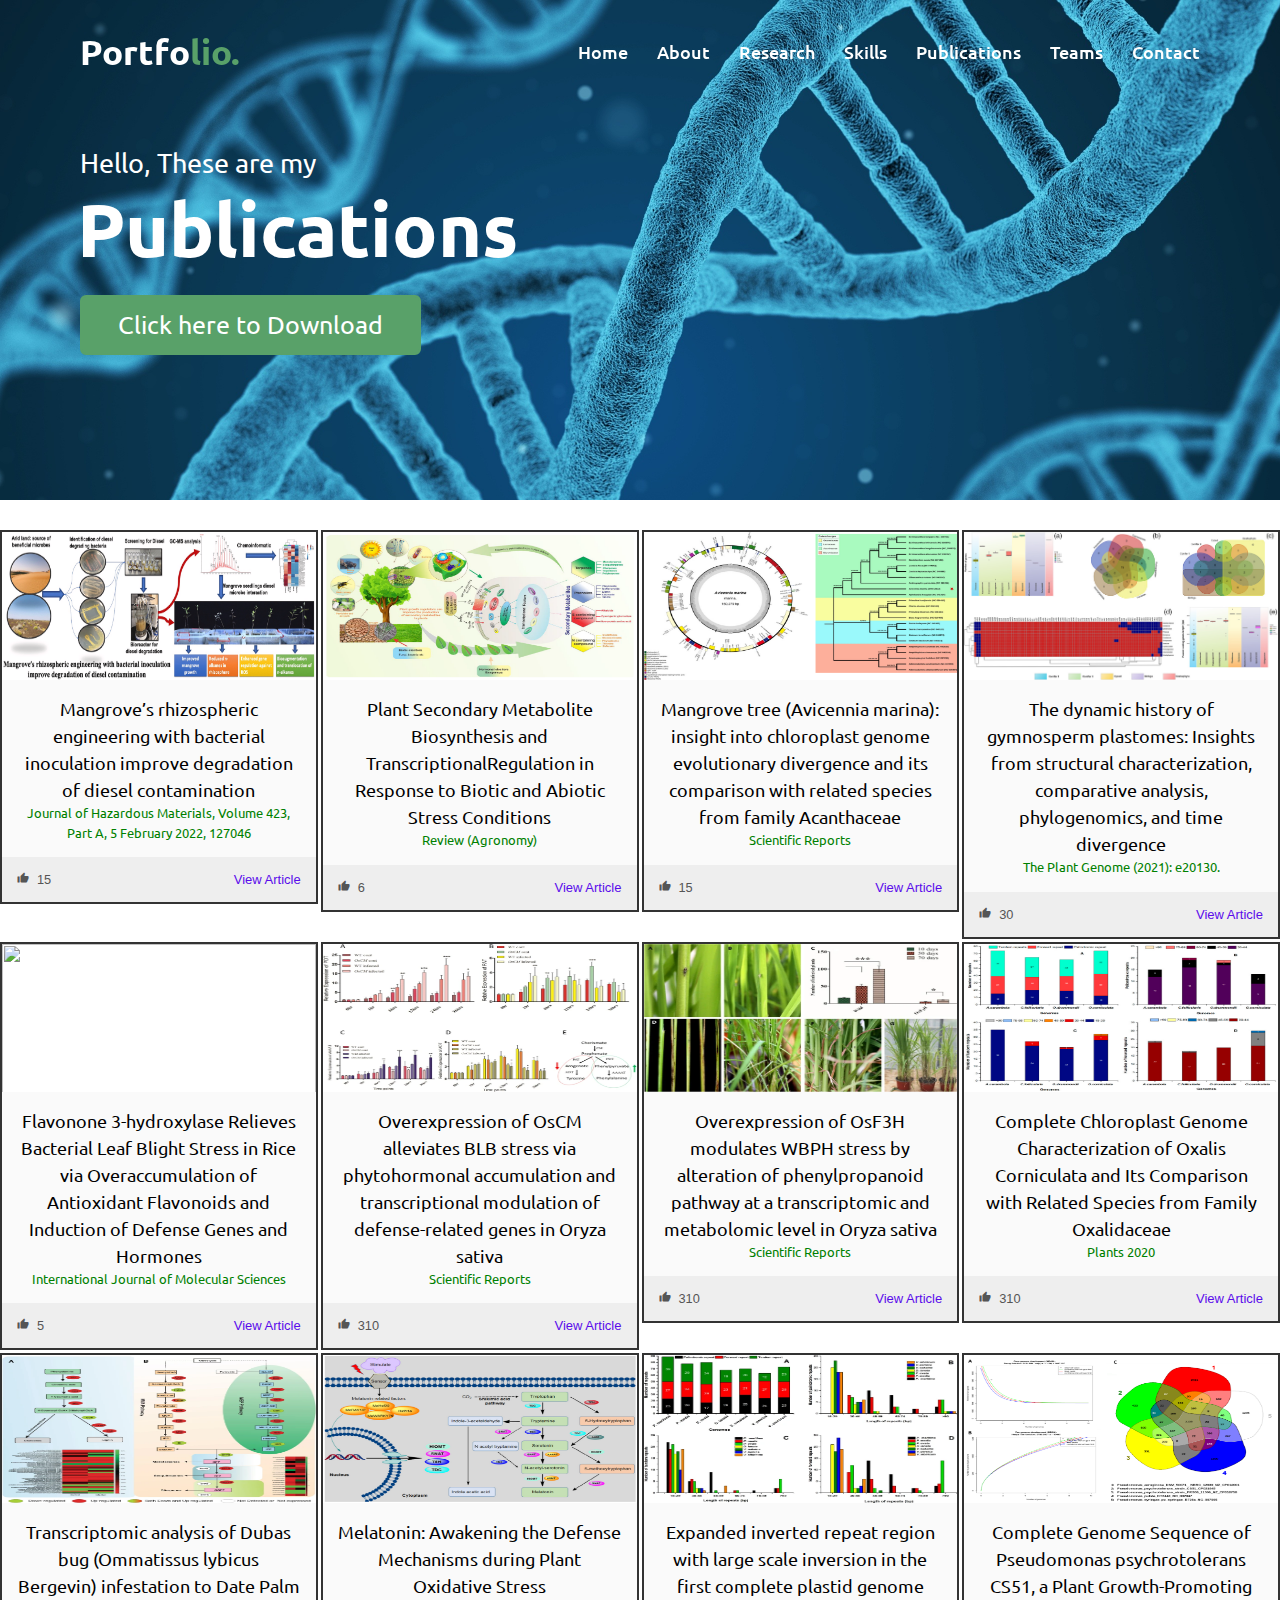
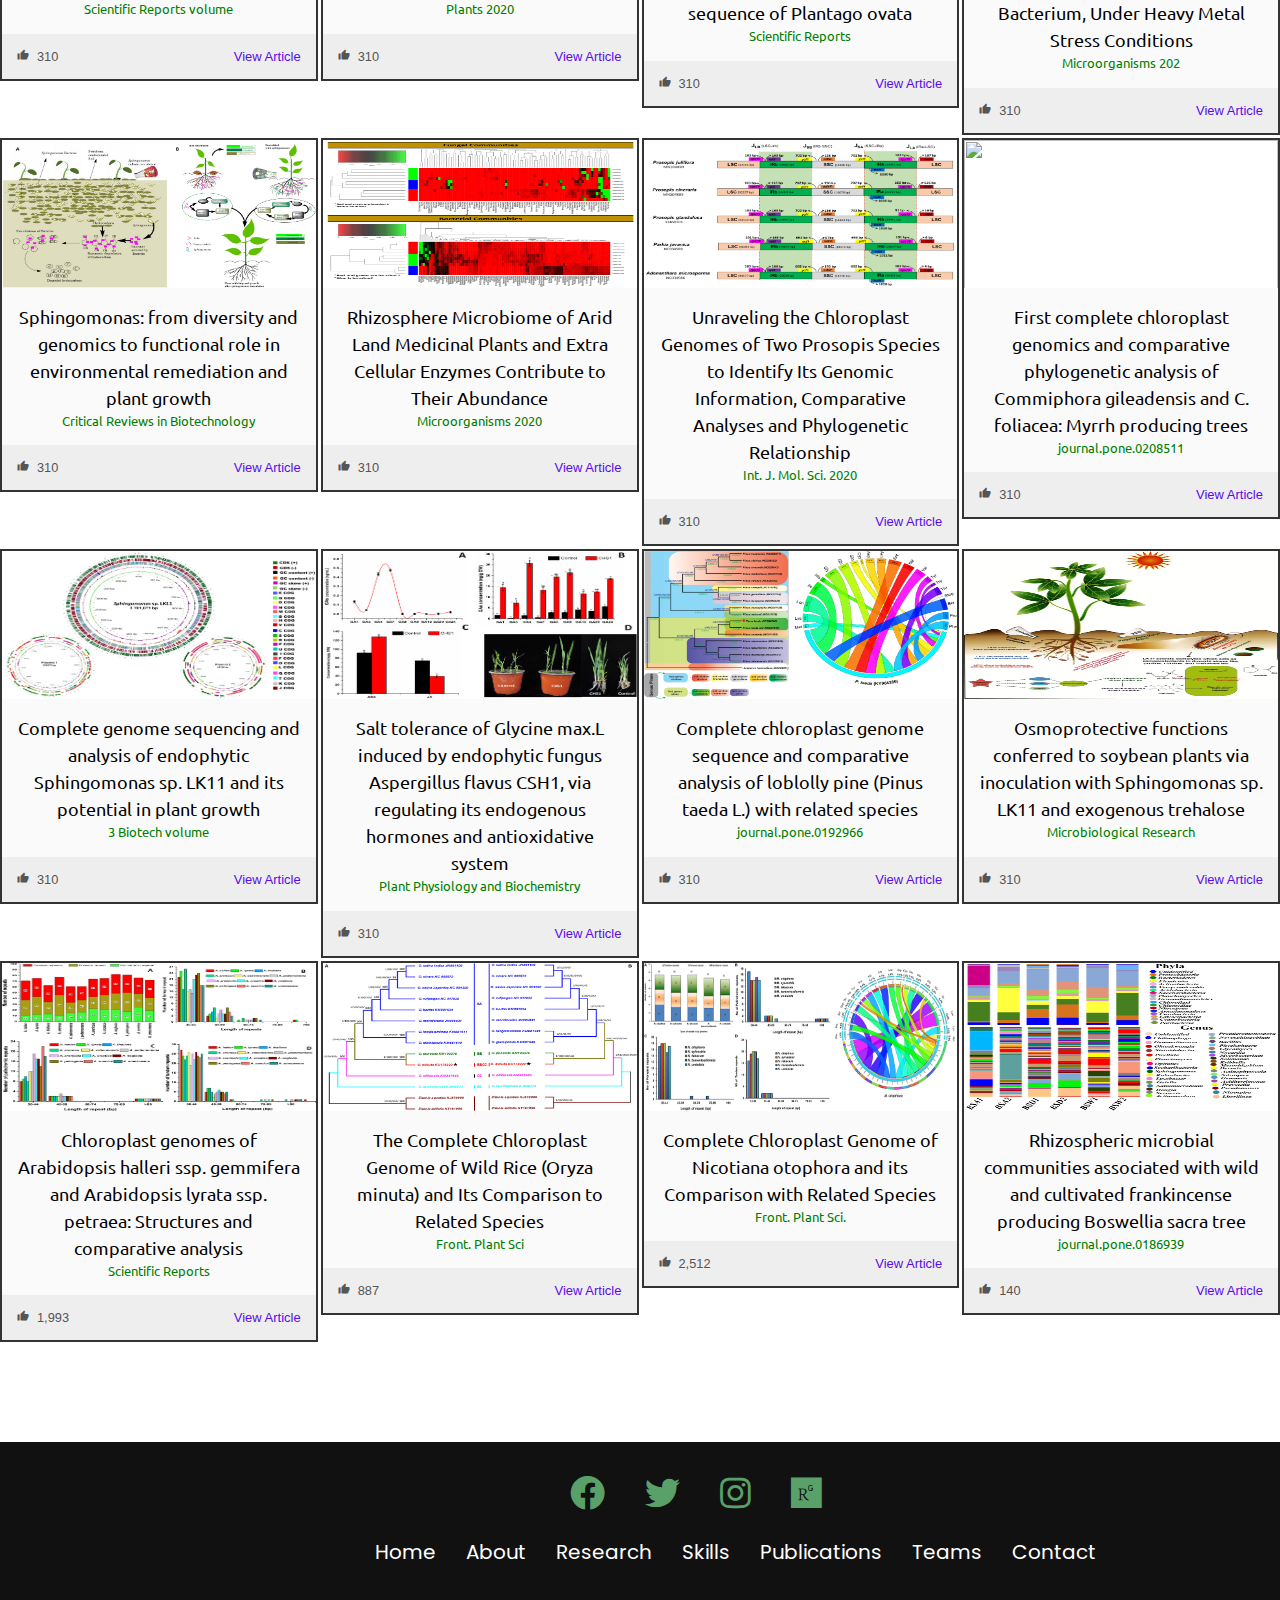
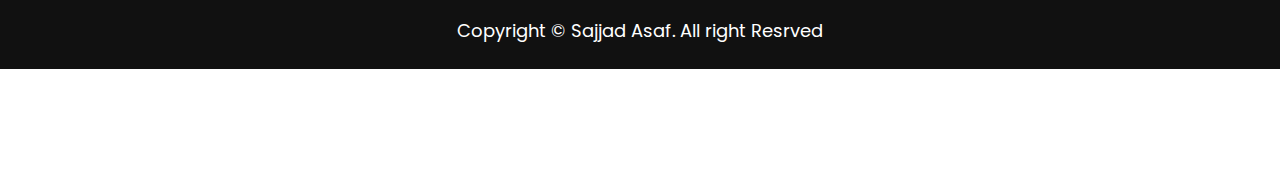
==== articles.html @ 8aa9e47f "Add files via upload" ====
<!DOCTYPE html>
<html lang="en">
<head>
    <meta charset="UTF-8">
    <meta name="viewport" content="width=device-width, initial-scale=1.0">
    <title>Personal Publications</title>
    <link rel="stylesheet" href="style.css">
    <link rel="stylesheet" href="https://cdnjs.cloudflare.com/ajax/libs/font-awesome/5.15.2/css/all.min.css"/>
    <script src="https://code.jquery.com/jquery-3.5.1.min.js"></script>
    <script src="https://cdnjs.cloudflare.com/ajax/libs/typed.js/2.0.11/typed.min.js"></script>
    <script src="https://cdnjs.cloudflare.com/ajax/libs/waypoints/4.0.1/jquery.waypoints.min.js"></script>
    <script src="https://cdnjs.cloudflare.com/ajax/libs/OwlCarousel2/2.3.4/owl.carousel.min.js"></script>
    <link rel="stylesheet" href="https://cdnjs.cloudflare.com/ajax/libs/OwlCarousel2/2.3.4/assets/owl.carousel.min.css"/>

</head>
<body>
    <div class="scroll-up-btn">
        <i class="fas fa-angle-up"></i>
    </div>
    <nav class="navbar">
        <div class="max-width">
            <div class="logo"><a href="#">Portfo<span>lio.</span></a></div>
            <ul class="menu">
                <li><a href="index.html" class="menu-btn">Home</a></li>
                <li><a href="index.html" class="menu-btn">About</a></li>
                <li><a href="index.html" class="menu-btn">Research</a></li>
                <li><a href="index.html" class="menu-btn">Skills</a></li>
                <li><a href="articles.html" class="menu-btn">Publications</a></li>
                <li><a href="index.htm" class="menu-btn">Teams</a></li>
                <li><a href="index.htm" class="menu-btn">Contact</a></li>
            </ul>
            <div class="menu-btn">
                <i class="fas fa-bars"></i>
            </div>
        </div>
    </nav>
<style>
    .home{
    display: flex;
    background: url("images/dna.jpg") no-repeat center;
    height: 30vh;
    color: #fff;
    min-height: 500px;
    background-size: cover;
    background-attachment: fixed;
    font-family:'Ubuntu', sans-serif;
}
</style>
    <!-- home section start -->
    <section class="home" id="home">
      <div class="max-width">
          <div class="row">
            <div class="home-content">
                <div class="text-1">Hello, These are my</div>
                <div class="text-2">Publications</div>
                <a href="#">Click here to Download</a>
            </div>
          </div>
      </div>
    </section>
    <link href="https://fonts.googleapis.com/icon?family=Material+Icons" rel="stylesheet">

    <!-- Publication section start -->
    <div class="cardss">
    <div class="card">
    <img class="card__image" src="imagesp/mangrove.jpg" alt="">
    <div class="card__content">
      <p>
        Mangrove’s rhizospheric engineering with bacterial inoculation improve degradation of diesel contamination
      </p>
      <p>
        Journal of Hazardous Materials, Volume 423, Part A, 5 February 2022, 127046

      </p>
    </div>
    <div class="card__info">
      <div>
        <i class="material-icons">thumb_up</i>15
      </div>
      <div>
        <a href="https://www.sciencedirect.com/science/article/abs/pii/S0304389421020148" class="card__link">View Article</a>
      </div>
    </div>
  </div>
  <div class="card">
    <img class="card__image" src="imagesp/agronomy.webp" alt="">
    <div class="card__content">
      <p>
        Plant Secondary Metabolite Biosynthesis and TranscriptionalRegulation in Response to Biotic and Abiotic Stress Conditions
      </p>
      <p>
       Review (Agronomy)
      </p>
    </div>
    <div class="card__info">
      <div>
        <i class="material-icons">thumb_up</i>6
      </div>
      <div>
        <a href="https://www.mdpi.com/2073-4395/11/5/968/htm#" class="card__link">View Article</a>
      </div>
    </div>
  </div>
  <div class="card">
    <img class="card__image" src="imagesp/marin3.png" alt="">
    <div class="card__content">
      <p>
        Mangrove tree (Avicennia marina): insight into chloroplast genome evolutionary divergence and its comparison with related species from family Acanthaceae


      </p>
      <p>
        Scientific Reports
      </p>
    </div>
    <div class="card__info">
      <div>
        <i class="material-icons">thumb_up</i>15
      </div>
      <div>
        <a href="https://www.nature.com/articles/s41598-021-83060-z" class="card__link">View Article</a>
      </div>
    </div>
  </div>
  <div class="card">
    <img class="card__image" src="imagesp/gymnosperm1.jpg" alt="">
    <div class="card__content">
      <p>
        The dynamic history of gymnosperm plastomes: Insights from structural characterization, comparative analysis, phylogenomics, and time divergence
      </p>
      <p>
        The Plant Genome (2021): e20130.
      </p>
    </div>
    <div class="card__info">
      <div>
        <i class="material-icons">thumb_up</i>30
      </div>
      <div>
        <a href="https://acsess.onlinelibrary.wiley.com/doi/full/10.1002/tpg2.20130" class="card__link">View Article</a>
      </div>
    </div>
  </div>
  <div class="card">
    <img class="card__image" src="imagesp/ric.png" alt="">
    <div class="card__content">
      <p>
        Flavonone 3-hydroxylase Relieves Bacterial Leaf Blight Stress in Rice via Overaccumulation of Antioxidant Flavonoids and Induction of Defense Genes and Hormones
      </p>
      <p>
        International Journal of Molecular Sciences
      </p>
    </div>
    <div class="card__info">
      <div>
        <i class="material-icons">thumb_up</i>5
      </div>
      <div>
        <a href="https://www.mdpi.com/1422-0067/22/11/6152" class="card__link">View Article</a>
      </div>
    </div>
  </div>
  <div class="card">
    <img class="card__image" src="imagesp/BLB.webp" alt="">
    <div class="card__content">
      <p>
        Overexpression of OsCM alleviates BLB stress via phytohormonal accumulation and transcriptional modulation of defense-related genes in Oryza sativa
      </p>
      <p>
        Scientific Reports
      </p>
    </div>
    <div class="card__info">
      <div>
        <i class="material-icons">thumb_up</i>310
      </div>
      <div>
        <a href="https://www.nature.com/articles/s41598-020-76675-1" class="card__link">View Article</a>
      </div>
    </div>
  </div>
  <div class="card">
    <img class="card__image" src="imagesp/wbph.webp" alt="">
    <div class="card__content">
      <p>
        Overexpression of OsF3H modulates WBPH stress by alteration of phenylpropanoid pathway at a transcriptomic and metabolomic level in Oryza sativa
      </p>
      <p>
        Scientific Reports
      </p>
    </div>
    <div class="card__info">
      <div>
        <i class="material-icons">thumb_up</i>310
      </div>
      <div>
        <a href="https://www.nature.com/articles/s41598-020-71661-z" class="card__link">View Article</a>
      </div>
    </div>
  </div>
  <div class="card">
    <img class="card__image" src="imagesp/oxalis.png" alt="">
    <div class="card__content">
      <p>
        Complete Chloroplast Genome Characterization of Oxalis Corniculata and Its Comparison with Related Species from Family Oxalidaceae 
      </p>
      <p>
        Plants 2020
      </p>
    </div>
    <div class="card__info">
      <div>
        <i class="material-icons">thumb_up</i>310
      </div>
      <div>
        <a href="https://www.mdpi.com/2223-7747/9/8/928" class="card__link">View Article</a>
      </div>
    </div>
  </div>
  <div class="card">
    <img class="card__image" src="imagesp/dubas.webp" alt="">
    <div class="card__content">
      <p>
        Transcriptomic analysis of Dubas bug (Ommatissus lybicus Bergevin) infestation to Date Palm
      </p>
      <p>
        Scientific Reports volume 
      </p>
    </div>
    <div class="card__info">
      <div>
        <i class="material-icons">thumb_up</i>310
      </div>
      <div>
        <a href="https://www.nature.com/articles/s41598-020-67438-z" class="card__link">View Article</a>
      </div>
    </div>
  </div>
  <div class="card">
    <img class="card__image" src="imagesp/melatonin.webp" alt="">
    <div class="card__content">
      <p>
        Melatonin: Awakening the Defense Mechanisms during Plant Oxidative Stress
      </p>
      <p>
        Plants 2020
      </p>
    </div>
    <div class="card__info">
      <div>
        <i class="material-icons">thumb_up</i>310
      </div>
      <div>
        <a href="https://www.mdpi.com/2223-7747/9/4/407#" class="card__link">View Article</a>
      </div>
    </div>
  </div>
  <div class="card">
    <img class="card__image" src="imagesp/plantago.webp" alt="">
    <div class="card__content">
      <p>
        Expanded inverted repeat region with large scale inversion in the first complete plastid genome sequence of Plantago ovata
      </p>
      <p>
        Scientific Reports
      </p>
    </div>
    <div class="card__info">
      <div>
        <i class="material-icons">thumb_up</i>310
      </div>
      <div>
        <a href="https://www.nature.com/articles/s41598-020-60803-y" class="card__link">View Article</a>
      </div>
    </div>
  </div>
  <div class="card">
    <img class="card__image" src="imagesp/csl51.webp" alt="">
    <div class="card__content">
      <p>
        Complete Genome Sequence of Pseudomonas psychrotolerans CS51, a Plant Growth-Promoting Bacterium, Under Heavy Metal Stress Conditions
      </p>
      <p>
        Microorganisms 202
      </p>
    </div>
    <div class="card__info">
      <div>
        <i class="material-icons">thumb_up</i>310
      </div>
      <div>
        <a href="https://www.mdpi.com/2076-2607/8/3/382#" class="card__link">View Article</a>
      </div>
    </div>
  </div>
  <div class="card">
    <img class="card__image" src="imagesp/lk11.jpg" alt="">
    <div class="card__content">
      <p>
        Sphingomonas: from diversity and genomics to functional role in environmental remediation and plant growth
      </p>
      <p>
        Critical Reviews in Biotechnology
      </p>
    </div>
    <div class="card__info">
      <div>
        <i class="material-icons">thumb_up</i>310
      </div>
      <div>
        <a href="https://www.tandfonline.com/doi/figure/10.1080/07388551.2019.1709793?scroll=top&needAccess=true" class="card__link">View Article</a>
      </div>
    </div>
  </div>
  <div class="card">
    <img class="card__image" src="imagesp/metagenome.png" alt="">
    <div class="card__content">
      <p>
        Rhizosphere Microbiome of Arid Land Medicinal Plants and Extra Cellular Enzymes Contribute to Their Abundance 
      </p>
      <p>
        Microorganisms 2020
      </p>
    </div>
    <div class="card__info">
      <div>
        <i class="material-icons">thumb_up</i>310
      </div>
      <div>
        <a href="https://www.mdpi.com/2076-2607/8/2/213" class="card__link">View Article</a>
      </div>
    </div>
  </div>
  <div class="card">
    <img class="card__image" src="imagesp/ijms.webp" alt="">
    <div class="card__content">
      <p>
        Unraveling the Chloroplast Genomes of Two Prosopis Species to Identify Its Genomic Information, Comparative Analyses and Phylogenetic Relationship
      </p>
      <p>
        Int. J. Mol. Sci. 2020
      </p>
    </div>
    <div class="card__info">
      <div>
        <i class="material-icons">thumb_up</i>310
      </div>
      <div>
        <a href="https://www.mdpi.com/1422-0067/21/9/3280" class="card__link">View Article</a>
      </div>
    </div>
  </div>
  <div class="card">
    <img class="card__image" src="imagesp/commiphora.png" alt="">
    <div class="card__content">
      <p>
        First complete chloroplast genomics and comparative phylogenetic analysis of Commiphora gileadensis and C. foliacea: Myrrh producing trees
      </p>
      <p>
        journal.pone.0208511
      </p>
    </div>
    <div class="card__info">
      <div>
        <i class="material-icons">thumb_up</i>310
      </div>
      <div>
        <a href="https://journals.plos.org/plosone/article?id=10.1371/journal.pone.0208511" class="card__link">View Article</a>
      </div>
    </div>
  </div>
  <div class="card">
    <img class="card__image" src="imagesp/lk11genome.webp" alt="">
    <div class="card__content">
      <p>
        Complete genome sequencing and analysis of endophytic Sphingomonas sp. LK11 and its potential in plant growth
      </p>
      <p>
        3 Biotech volume 
      </p>
    </div>
    <div class="card__info">
      <div>
        <i class="material-icons">thumb_up</i>310
      </div>
      <div>
        <a href="https://link.springer.com/article/10.1007/s13205-018-1403-z" class="card__link">View Article</a>
      </div>
    </div>
  </div>
  <div class="card">
    <img class="card__image" src="imagesp/CSH1.jpg" alt="">
    <div class="card__content">
      <p>
        Salt tolerance of Glycine max.L induced by endophytic fungus Aspergillus flavus CSH1, via regulating its endogenous hormones and antioxidative system
      </p>
      <p>
        Plant Physiology and Biochemistry
      </p>
    </div>
    <div class="card__info">
      <div>
        <i class="material-icons">thumb_up</i>310
      </div>
      <div>
        <a href="https://www.sciencedirect.com/science/article/abs/pii/S0981942818302079" class="card__link">View Article</a>
      </div>
    </div>
  </div>
  <div class="card">
    <img class="card__image" src="imagesp/pinus.png" alt="">
    <div class="card__content">
      <p>
        Complete chloroplast genome sequence and comparative analysis of loblolly pine (Pinus taeda L.) with related species
      </p>
      <p>
        journal.pone.0192966
      </p>
    </div>
    <div class="card__info">
      <div>
        <i class="material-icons">thumb_up</i>310
      </div>
      <div>
        <a href="https://journals.plos.org/plosone/article?id=10.1371/journal.pone.0192966" class="card__link">View Article</a>
      </div>
    </div>
  </div>
  <div class="card">
    <img class="card__image" src="imagesp/draught.jpg" alt="">
    <div class="card__content">
      <p>
        Osmoprotective functions conferred to soybean plants via inoculation with Sphingomonas sp. LK11 and exogenous trehalose
      </p>
      <p>
        Microbiological Research
      </p>
    </div>
    <div class="card__info">
      <div>
        <i class="material-icons">thumb_up</i>310
      </div>
      <div>
        <a href="https://www.sciencedirect.com/science/article/pii/S0944501317307279" class="card__link">View Article</a>
      </div>
    </div>
  </div>
  <div class="card">
    <img class="card__image" src="imagesp/arab.webp" alt="">
    <div class="card__content">
      <p>
        Chloroplast genomes of Arabidopsis halleri ssp. gemmifera and Arabidopsis lyrata ssp. petraea: Structures and comparative analysis
      </p>
      <p>
        Scientific Reports
      </p>
    </div>
    <div class="card__info">
      <div>
        <i class="material-icons">thumb_up</i>1,993
      </div>
      <div>
        <a href="https://www.nature.com/articles/s41598-017-07891-5" class="card__link">View Article</a>
      </div>
    </div>
  </div>
  <div class="card">
    <img class="card__image" src="imagesp/oryza.jpg" alt="">
    <div class="card__content">
      <p>
        The Complete Chloroplast Genome of Wild Rice (Oryza minuta) and Its Comparison to Related Species
      </p>
      <p>
        Front. Plant Sci
      </p>
    </div>
    <div class="card__info">
      <div>
        <i class="material-icons">thumb_up</i>887
      </div>
      <div>
        <a href="https://www.frontiersin.org/articles/10.3389/fpls.2017.00304/full" class="card__link">View Article</a>
      </div>
    </div>
  </div>
  <div class="card">
    <img class="card__image" src="imagesp/nico.png" alt="">
    <div class="card__content">
      <p>
        Complete Chloroplast Genome of Nicotiana otophora and its Comparison with Related Species
      </p>
      <p>
        Front. Plant Sci.
      </p>
    </div>
    <div class="card__info">
      <div>
        <i class="material-icons">thumb_up</i>2,512
      </div>
      <div>
        <a href="https://www.frontiersin.org/articles/10.3389/fpls.2016.00843/full" class="card__link">View Article</a>
      </div>
    </div>
  </div>
  <div class="card">
    <img class="card__image" src="imagesp/rizho.png" alt="">
    <div class="card__content">
      <p>
        Rhizospheric microbial communities associated with wild and cultivated frankincense producing Boswellia sacra tree
      </p>
      <p>
        journal.pone.0186939
      </p>
    </div>
    <div class="card__info">
      <div>
        <i class="material-icons">thumb_up</i>140
      </div>
      <div>
        <a href="https://journals.plos.org/plosone/article?id=10.1371/journal.pone.0186939" class="card__link">View Article</a>
      </div>
    </div>
  </div>
</div>
<section>

<!-- footer section start -->
        <footer class="footer">
          <div class="inner-footer">
              <div class="social-links">
                  <ul>
                      <li class="social-items"><a href="https://www.facebook.com/sajjad.asif.3"target="_blank"><i class="fab fa-facebook"></i></a></li>
                      <li class="social-items"><a href="https://twitter.com/SajjadAsaf" target="_blank"><i class="fab fa-twitter"></i></a></li>
                      <li class="social-items"><a href="https://www.instagram.com/sajjad9382" target="_blank"><i class="fab fa-instagram"></i></a></li>
                      <li class="social-items"><a href="https://www.researchgate.net/profile/Sajjad-Asaf" target="_blank"><i class="fab fa-researchgate"></i></a></li>
                  </ul>
              </div>
              <div class="quick-links">
                  <ul>
                      <li class="quick-items"><a href="#home">Home</a></li>
                      <li class="quick-items"><a href="#about">About</a></li>
                      <li class="quick-items"><a href="#services">Research</a></li>
                      <li class="quick-items"><a href="#skills">Skills</a></li>
                      <li class="quick-items"><a href="articles.html">Publications</a></li>
                      <li class="quick-items"><a href="#teams">Teams</a></li>
                      <li class="quick-items"><a href="#contact">Contact</a></li>
                  </ul>
              </div>
          </div>
  
          <div class="outer-footer">
              Copyright &copy; Sajjad Asaf. All right Resrved
          </div>
      </footer>
  
      <script src="script.js"></script>
  </body>
  </html>
---- style.css ----
/*  import google fonts */
@import url('https://fonts.googleapis.com/css2?family=Poppins:wght@400;500;600;700&family=Ubuntu:wght@400;500;700&display=swap');

*{
    margin: 0;
    padding: 0;
    box-sizing: border-box;
    text-decoration: none;
}
html{
    scroll-behavior: smooth;
}

/* custom scroll bar */
::-webkit-scrollbar {
    width: 10px;
}
::-webkit-scrollbar-track {
    background: #f1f1f1;
}
::-webkit-scrollbar-thumb {
    background: #888;
}

::-webkit-scrollbar-thumb:hover {
    background: #555;
}

/* all similar content styling codes */
section{
    padding: 100px 0;
}
.max-width{
    max-width: 1300px;
    padding: 0 80px;
    margin: auto;
}
.about, .services, .skills, .publications .teams, .contact, footer{
    font-family: 'Poppins', sans-serif;
}
.about .about-content,
.services .serv-content,
.skills .skills-content,
.publications .publications-content,
.contact .contact-content{
    display: flex;
    flex-wrap: wrap;
    align-items: center;
    justify-content: space-between;
}
section .title{
    position: relative;
    text-align: center;
    font-size: 40px;
    font-weight: 500;
    margin-bottom: 60px;
    padding-bottom: 20px;
    font-family: 'Ubuntu', sans-serif;
}
section .title::before{
    content: "";
    position: absolute;
    bottom: 0px;
    left: 50%;
    width: 180px;
    height: 3px;
    background: #111;
    transform: translateX(-50%);
}
section .title::after{
    position: absolute;
    bottom: -8px;
    left: 50%;
    font-size: 20px;
    color: rgb(89, 161, 105);
    padding: 0 5px;
    background: #fff;
    transform: translateX(-50%);
}

/* navbar styling */
.navbar{
    position: fixed;
    width: 100%;
    z-index: 999;
    padding: 30px 0;
    font-family: 'Ubuntu', sans-serif;
    transition: all 0.3s ease;
}
.navbar.sticky{
    padding: 15px 0;
    background:  rgb(89, 161, 105);
}
.navbar .max-width{
    display: flex;
    align-items: center;
    justify-content: space-between;
}
.navbar .logo a{
    color: #fff;
    font-size: 35px;
    font-weight: 600;
}
.navbar .logo a span{
    color:  rgb(89, 161, 105);
    transition: all 0.3s ease;
}
.navbar.sticky .logo a span{
    color: #fff;
}
.navbar .menu li{
    list-style: none;
    display: inline-block;
}
.navbar .menu li a{
    display: block;
    color: #fff;
    font-size: 18px;
    font-weight: 500;
    margin-left: 25px;
    transition: color 0.3s ease;
}
.navbar .menu li a:hover{
    color:  rgb(89, 161, 105);
}
.navbar.sticky .menu li a:hover{
    color: #fff;
}

/* menu btn styling */
.menu-btn{
    color: #fff;
    font-size: 23px;
    cursor: pointer;
    display: none;
}
.scroll-up-btn{
    position: fixed;
    height: 45px;
    width: 42px;
    background:  rgb(89, 161, 105);
    right: 30px;
    bottom: 10px;
    text-align: center;
    line-height: 45px;
    color: #fff;
    z-index: 9999;
    font-size: 30px;
    border-radius: 6px;
    border-bottom-width: 2px;
    cursor: pointer;
    opacity: 0;
    pointer-events: none;
    transition: all 0.3s ease;
}
.scroll-up-btn.show{
    bottom: 30px;
    opacity: 1;
    pointer-events: auto;
}
.scroll-up-btn:hover{
    filter: brightness(90%);
}


/* home section styling */
.home{
    display: flex;
    background: url("images/tulips.jpg") no-repeat center;
    height: 80vh;
    color: #fff;
    min-height: 500px;
    background-size: cover;
    background-attachment: fixed;
    font-family: 'Ubuntu', sans-serif;
}
.home .max-width{
margin: auto 0 auto 30px;
}
.home .max-width .row{
  margin-right: 0;
}
.home .home-content .text-1{
    font-size: 27px;
}
.home .home-content .text-2{
    font-size: 75px;
    font-weight: 600;
    margin-left: -3px;
}
.home .home-content .text-3{
    font-size: 40px;
    margin: 5px 0;
}
.home .home-content .text-3 span{
    color:  rgb(89, 161, 105);
    font-weight: 500;
}
.home .home-content a{
    display: inline-block;
    background:  rgb(89, 161, 105);
    color: #fff;
    font-size: 25px;
    padding: 12px 36px;
    margin-top: 20px;
    font-weight: 400;
    border-radius: 6px;
    border: 2px solid  rgb(89, 161, 105);
    transition: all 0.3s ease;
}
.home .home-content a:hover{
    color:  rgb(89, 161, 105);
    background: none;
}


/* about section styling */
.about .title::after{
    content: "who i am";
}
.about .about-content .left{
    width: 45%;
}
.about .about-content .left img{
    height: 400px;
    width: 400px;
    object-fit: cover;
    border-radius: 6px;
}
.about .about-content .right{
    width: 55%;
}
.about .about-content .right .text{
    font-size: 25px;
    font-weight: 600;
    margin-bottom: 10px;
}
.about .about-content .right .text span{
    color:  rgb(89, 161, 105);
}
.about .about-content .right p{
    text-align: justify;
}
.about .about-content .right a{
    display: inline-block;
    background:  rgb(89, 161, 105);
    color: #fff;
    font-size: 20px;
    font-weight: 500;
    padding: 10px 30px;
    margin-top: 20px;
    border-radius: 6px;
    border: 2px solid  rgb(89, 161, 105);
    transition: all 0.3s ease;
}
.about .about-content .right a:hover{
    color:  rgb(89, 161, 105);
    background: none;
}



/* services section styling */
.services, .teams{
    color:#fff;
    background: #111;
}
.services .title::before,
.teams .title::before{
    background: #fff;
}
.services .title::after,
.teams .title::after{
    background: #111;
    content: "Science we do";
}
.services .serv-content .card{
    width: calc(33% - 20px);
    background: #222;
    text-align: center;
    border-radius: 6px;
    padding: 35px 25px;
    cursor: pointer;
    transition: all 0.3s ease;
}
.services .serv-content .card:hover{
    background:  rgb(89, 161, 105);
}
.services .serv-content .card .box{
    transition: all 0.3s ease;
}
.services .serv-content .card:hover .box{
    transform: scale(1.05);
   
}
.services .serv-content .card i{
    font-size: 50px;
    color:  rgb(89, 161, 105);
    transition: color 0.3s ease;
    
}
.services .serv-content .card img{
    height: 200px;
    width: 200px;
    object-fit: cover;
    border-radius: 30%;
    border: 3px solid  rgb(89, 161, 105);
    transition: all 0.3s ease;
    
}
.services .serv-content .card:hover i{
    color: #fff;
    width: 150px;
    display: block;
    margin-left: 35px;
} 
.services .serv-content .card .text{
    font-size: 25px;
    font-weight: 500;
    margin: 10px 0 7px 0;
}

/* skills section styling */

.skills .title::after{
    content: "what i know";
}
.skills .skills-content .column{
    width: calc(50% - 30px);
}
.skills .skills-content .left .text{
    font-size: 20px;
    font-weight: 600;
    margin-bottom: 10px;
}
.skills .skills-content .left p{
    text-align: justify;
}
.skills .skills-content .left a{
    display: inline-block;
    background:  rgb(89, 161, 105);
    color: #fff;
    font-size: 18px;
    font-weight: 500;
    padding: 8px 16px;
    margin-top: 20px;
    border-radius: 6px;
    border: 2px solid  rgb(89, 161, 105);
    transition: all 0.3s ease;
}
.skills .skills-content .left a:hover{
    color:  rgb(89, 161, 105);
    background: none;
}
.skills .skills-content .right .bars{
    margin-bottom: 15px;
}
.skills .skills-content .right .info{
    display: flex;
    margin-bottom: 5px;
    align-items: center;
    justify-content: space-between;
}
.skills .skills-content .right span{
    font-weight: 500;
    font-size: 18px;
}
.skills .skills-content .right .line{
    height: 5px;
    width: 100%;
    background: lightgrey;
    position: relative;
}
.skills .skills-content .right .line::before{
    content: "";
    position: absolute;
    height: 100%;
    left: 0;
    top: 0;
    background:  rgb(89, 161, 105);
}
.skills-content .right .genome::before{
    width: 90%;
}
.skills-content .right .R::before{
    width: 80%;
}
.skills-content .right .Python::before{
    width: 40%;
}
.skills-content .right .metagenome::before{
    width: 60%;
}
.skills-content .right .phylogeny::before{
    width: 70%;
}

/* teams section styling */
.teams .title::after{
    content: "who with me";
}
.teams .carousel .card{
    background: #222;
    border-radius: 6px;
    padding: 25px 35px;
    text-align: center;
    overflow: hidden;
    transition: all 0.3s ease;
    font-family: 'Ubuntu', sans-serif;
}
.teams .carousel .card:hover{
    background:  rgb(89, 161, 105);
}
.teams .carousel .card .box{
    display: flex;
    flex-direction: column;
    align-items: center;
    justify-content: center;
    transition: all 0.3s ease;
}
.teams .carousel .card:hover .box{
    transform: scale(1.05);
}
.teams .carousel .card .text{
    font-size: 25px;
    font-weight: 500;
    margin: 10px 0 7px 0;
}
.teams .carousel .card img{
    height: 150px;
    width: 150px;
    object-fit: cover;
    border-radius: 50%;
    border: 5px solid  rgb(89, 161, 105);
    transition: all 0.3s ease;
}
.teams .carousel .card:hover img{
    border-color: #fff;
}
.owl-dots{
    text-align: center;
    margin-top: 20px;
}
.owl-dot{
    height: 13px;
    width: 13px;
    margin: 0 5px;
    outline: none!important;
    border-radius: 50%;
    border: 2px solid  rgb(89, 161, 105)!important;
    transition: all 0.3s ease;
}
.owl-dot.active{
    width: 35px;
    border-radius: 14px;
}
.owl-dot.active,
.owl-dot:hover{
    background:  rgb(89, 161, 105)!important;
}

/* contact section styling */
.contact .title::after{
    content: "get in touch";
}
.contact .contact-content .column{
    width: calc(50% - 30px);
}
.contact .contact-content .text{
    font-size: 20px;
    font-weight: 600;
    margin-bottom: 10px;
}
.contact .contact-content .left p{
    text-align: justify;
}
.contact .contact-content .left .icons{
    margin: 10px 0;
}
.contact .contact-content .row{
    display: flex;
    height: 65px;
    align-items: center;
}
.contact .contact-content .row .info{
    margin-left: 30px;
}
.contact .contact-content .row i{
    font-size: 25px;
    color:  rgb(89, 161, 105);
}
.contact .contact-content .info .head{
    font-weight: 500;
}
.contact .contact-content .info .sub-title{
    color: #333;
}
.contact .right form .fields{
    display: flex;
}
.contact .right form .field,
.contact .right form .fields .field{
    height: 45px;
    width: 100%;
    margin-bottom: 15px;
}
.contact .right form .textarea{
    height: 80px;
    width: 100%;
}
.contact .right form .name{
    margin-right: 10px;
}
.contact .right form .field input,
.contact .right form .textarea textarea{
    height: 100%;
    width: 100%;
    border: 1px solid lightgrey;
    border-radius: 6px;
    outline: none;
    padding: 0 15px;
    font-size: 17px;
    font-family: 'Poppins', sans-serif;
    transition: all 0.3s ease;
}
.contact .right form .field input:focus,
.contact .right form .textarea textarea:focus{
    border-color: #b3b3b3;
}
.contact .right form .textarea textarea{
  padding-top: 10px;
  resize: none;
}
.contact .right form .button-area{
  display: flex;
  align-items: center;
}
.right form .button-area button{
  color: #fff;
  display: block;
  width: 160px!important;
  height: 45px;
  outline: none;
  font-size: 18px;
  font-weight: 500;
  border-radius: 6px;
  cursor: pointer;
  flex-wrap: nowrap;
  background:  rgb(89, 161, 105);
  border: 2px solid  rgb(89, 161, 105);
  transition: all 0.3s ease;
}
.right form .button-area button:hover{
  color:  rgb(89, 161, 105);
  background: none;
}
/* footer section styling */
footer{
    background: #111;
    padding: 15px 23px;
    color: #fff;
    text-align: center;
}
footer span a{
    color:  rgb(89, 161, 105);
    text-decoration: none;
}
footer span a:hover{
    text-decoration: underline;
}


.inner-footer{
    margin: 0;
    padding: 0px;
    background-color: #111;
}
.social-links{
    display: flex;
}
.social-links ul{
    padding: 10px;
    display: flex;
    width: 200px;
    height:80px ;
    margin: auto;
    size: 100px;
}
.social-items{
    list-style: none;
}

.social-items a{
    padding: 10px 20px;
    font-size: 35px;
    color:  rgb(89, 161, 105);
    transition: all .25s;
}

.social-items a:hover{
    color: rgb(89, 161, 105);
}
.quick-links{
    display: flex;
    width: 560px;
    height: 70px;
    margin: auto;
}
.quick-links ul{
    display: flex;

}
.quick-items{
    list-style: none;
}
.quick-items a{
    text-decoration: none;
    padding: 0px 15px;
    font-size: 20px;
    color: white;
    transition: all .25s;
}

.quick-items a:hover{
    color:  rgb(89, 161, 105);


}
.outer-footer{
    padding: 10px;
    text-align: center;
    color: white;
    font-size: 18px;
    background-color: #111;
}




/* Cards section styling */

.cardss {
    margin: 0 auto;
    max-width: 1980px;
    display: grid;
    grid-template-columns: repeat(auto-fill, minmax(286px, 1fr));
    grid-auto-rows: auto;
    gap: 3px;
    font-family: sans-serif;
    padding-top: 30px;
}

.cardss * {
    box-sizing: border-box;
}

.card__image {
    width: 100%;
    height: 150px;
    object-fit: revert;
    display: block;
    border-top: 2px solid #333333;
    border-right: 2px solid #333333;
    border-left: 2px solid #333333;
}

.card__content {
    line-height: 1.5;
    font-size: 0.9em;
    padding: 15px;
    background: #fafafa;
    border-right: 2px solid #333333;
    border-left: 2px solid #333333;
}

.card__content > p:first-of-type {
    margin-top: 0;
    font-size: large;
    text-align: center;
    font-family: 'Ubuntu', sans-serif;
    text-align: center;
   
}


.card__content > p:last-of-type {
    margin-bottom: 0;
    font-family: 'Ubuntu', sans-serif;
    font-size: small;
    color: green;
    text-align: center;
}

.card__info {
    padding: 15px;
    display: flex;
    justify-content: space-between;
    align-items: center;
    color: #555555;
    background: #eeeeee;
    font-size: 0.8em;
    border-bottom: 2px solid #333333;
    border-right: 2px solid #333333;
    border-left: 2px solid #333333;
}

.card__info i {
    font-size: 0.9em;
    margin-right: 8px;
}

.card__link {
    color: #5a0ceb;
    text-decoration: none;
    font-size: small;
}

.card__link:hover {
    text-decoration: underline;
}


/* responsive media query start */
@media (max-width: 1300px) {
    .home .max-width{
        margin-left: 0px;
    }
}


@media (max-width: 1104px) {
    .about .about-content .left img{
        height: 350px;
        width: 350px;
    }
}

@media (max-width: 991px) {
    .max-width{
        padding: 0 50px;
    }
}
@media (max-width: 947px){
    .menu-btn{
        display: block;
        z-index: 999;
    }
    .menu-btn i.active:before{
        content: "\f00d";
    }
    .navbar .menu{
        position: fixed;
        height: 100vh;
        width: 100%;
        left: -100%;
        top: 0;
        background: #111;
        text-align: center;
        padding-top: 80px;
        transition: all 0.3s ease;
    }
    .navbar .menu.active{
        left: 0;
    }
    .navbar .menu li{
        display: block;
    }
    .navbar .menu li a{
        display: inline-block;
        margin: 20px 0;
        font-size: 25px;
    }
    .home .home-content .text-2{
        font-size: 70px;
    }
    .home .home-content .text-3{
        font-size: 35px;
    }
    .home .home-content a{
        font-size: 23px;
        padding: 10px 30px;
    }
    .max-width{
        max-width: 930px;
    }
    .about .about-content .column{
        width: 100%;
    }
    .about .about-content .left{
        display: flex;
        justify-content: center;
        margin: 0 auto 60px;
    }
    .about .about-content .right{
        flex: 100%;
    }
    .services .serv-content .card{
        width: calc(50% - 10px);
        margin-bottom: 20px;
    }
    .skills .skills-content .column,
    .contact .contact-content .column{
        width: 100%;
        margin-bottom: 35px;
    }
}

@media (max-width: 690px) {
    .max-width{
        padding: 0 23px;
    }
    .home .home-content .text-2{
        font-size: 60px;
    }
    .home .home-content .text-3{
        font-size: 32px;
    }
    .home .home-content a{
        font-size: 20px;
    }
    .services .serv-content .card{
        width: 100%;
    }
}

@media (max-width: 500px) {
    .home .home-content .text-2{
        font-size: 50px;
    }
    .home .home-content .text-3{
        font-size: 27px;
    }
    .about .about-content .right .text,
    .skills .skills-content .left .text{
        font-size: 19px;
    }
    .contact .right form .fields{
        flex-direction: column;
    }
    .contact .right form .name,
    .contact .right form .email{
        margin: 0;
    }
    .scroll-up-btn{
        right: 15px;
        bottom: 15px;
        height: 38px;
        width: 35px;
        font-size: 23px;
        line-height: 38px;
    }
}
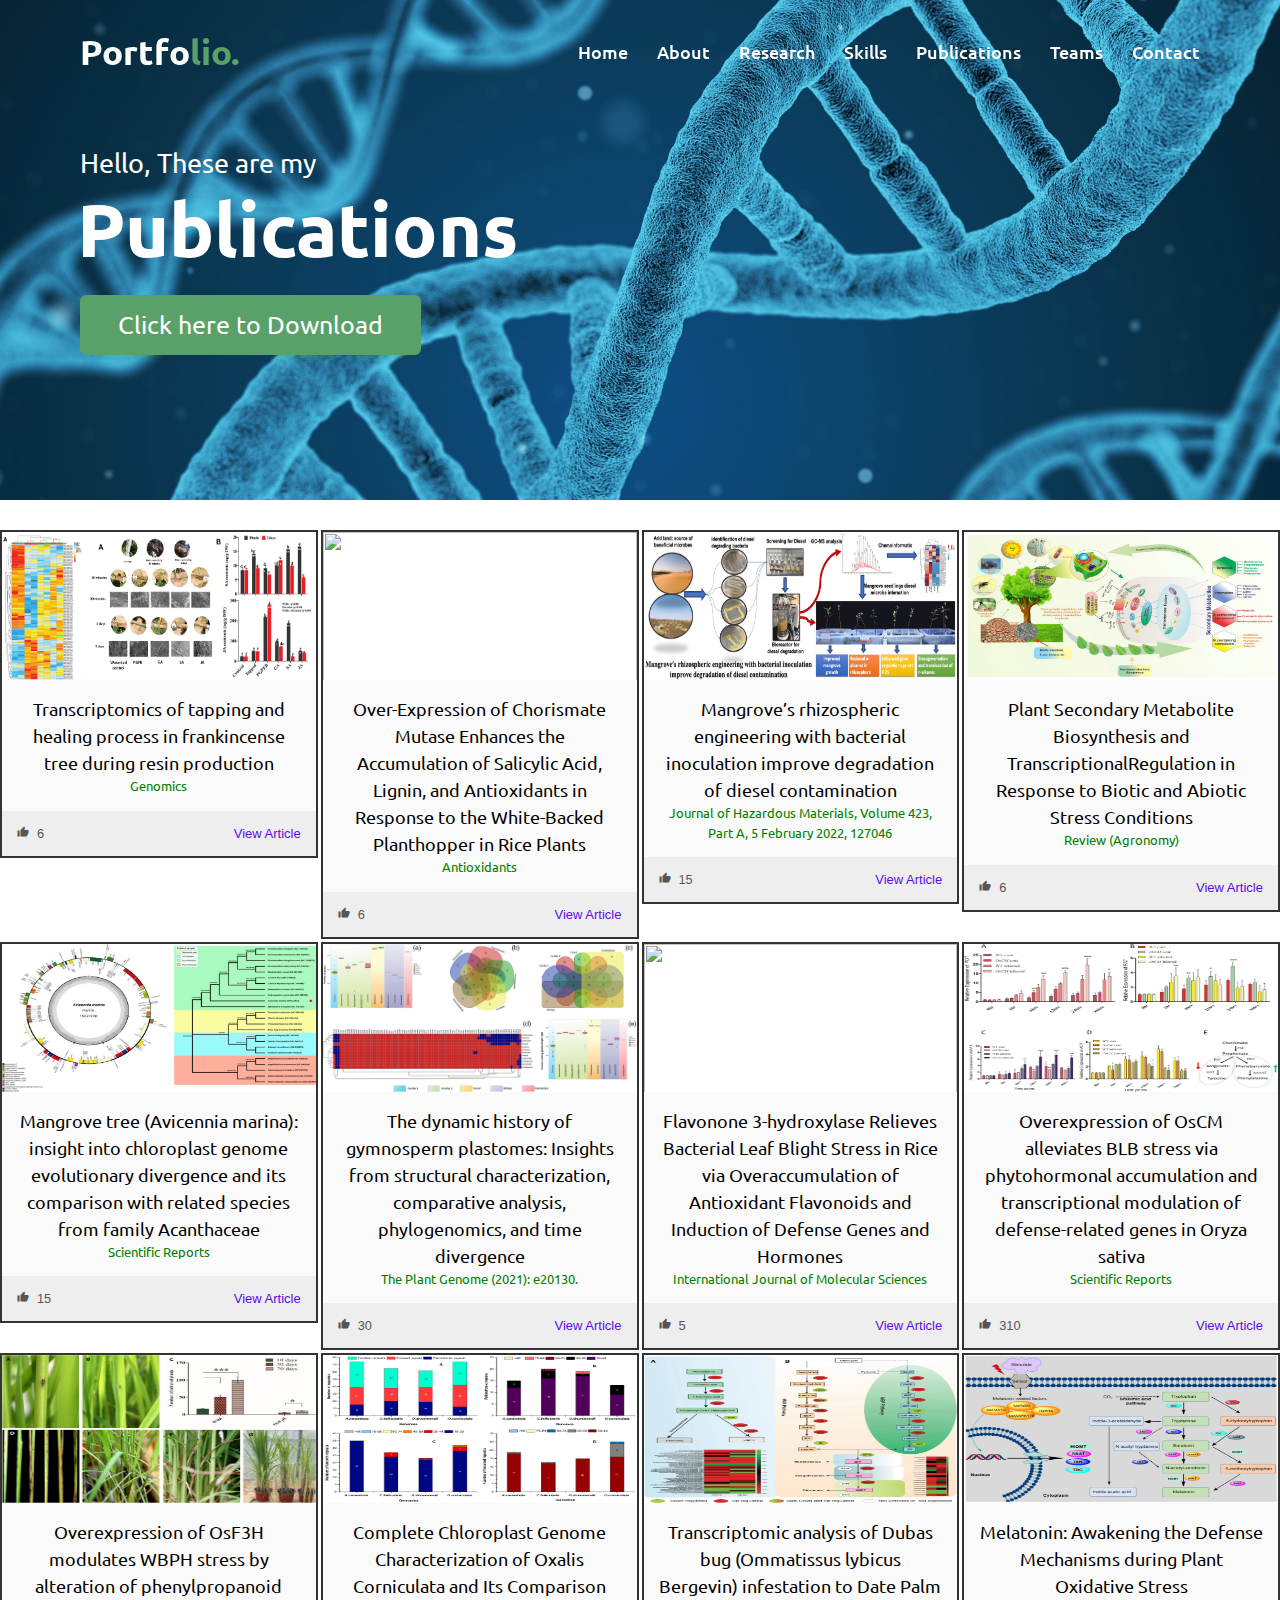
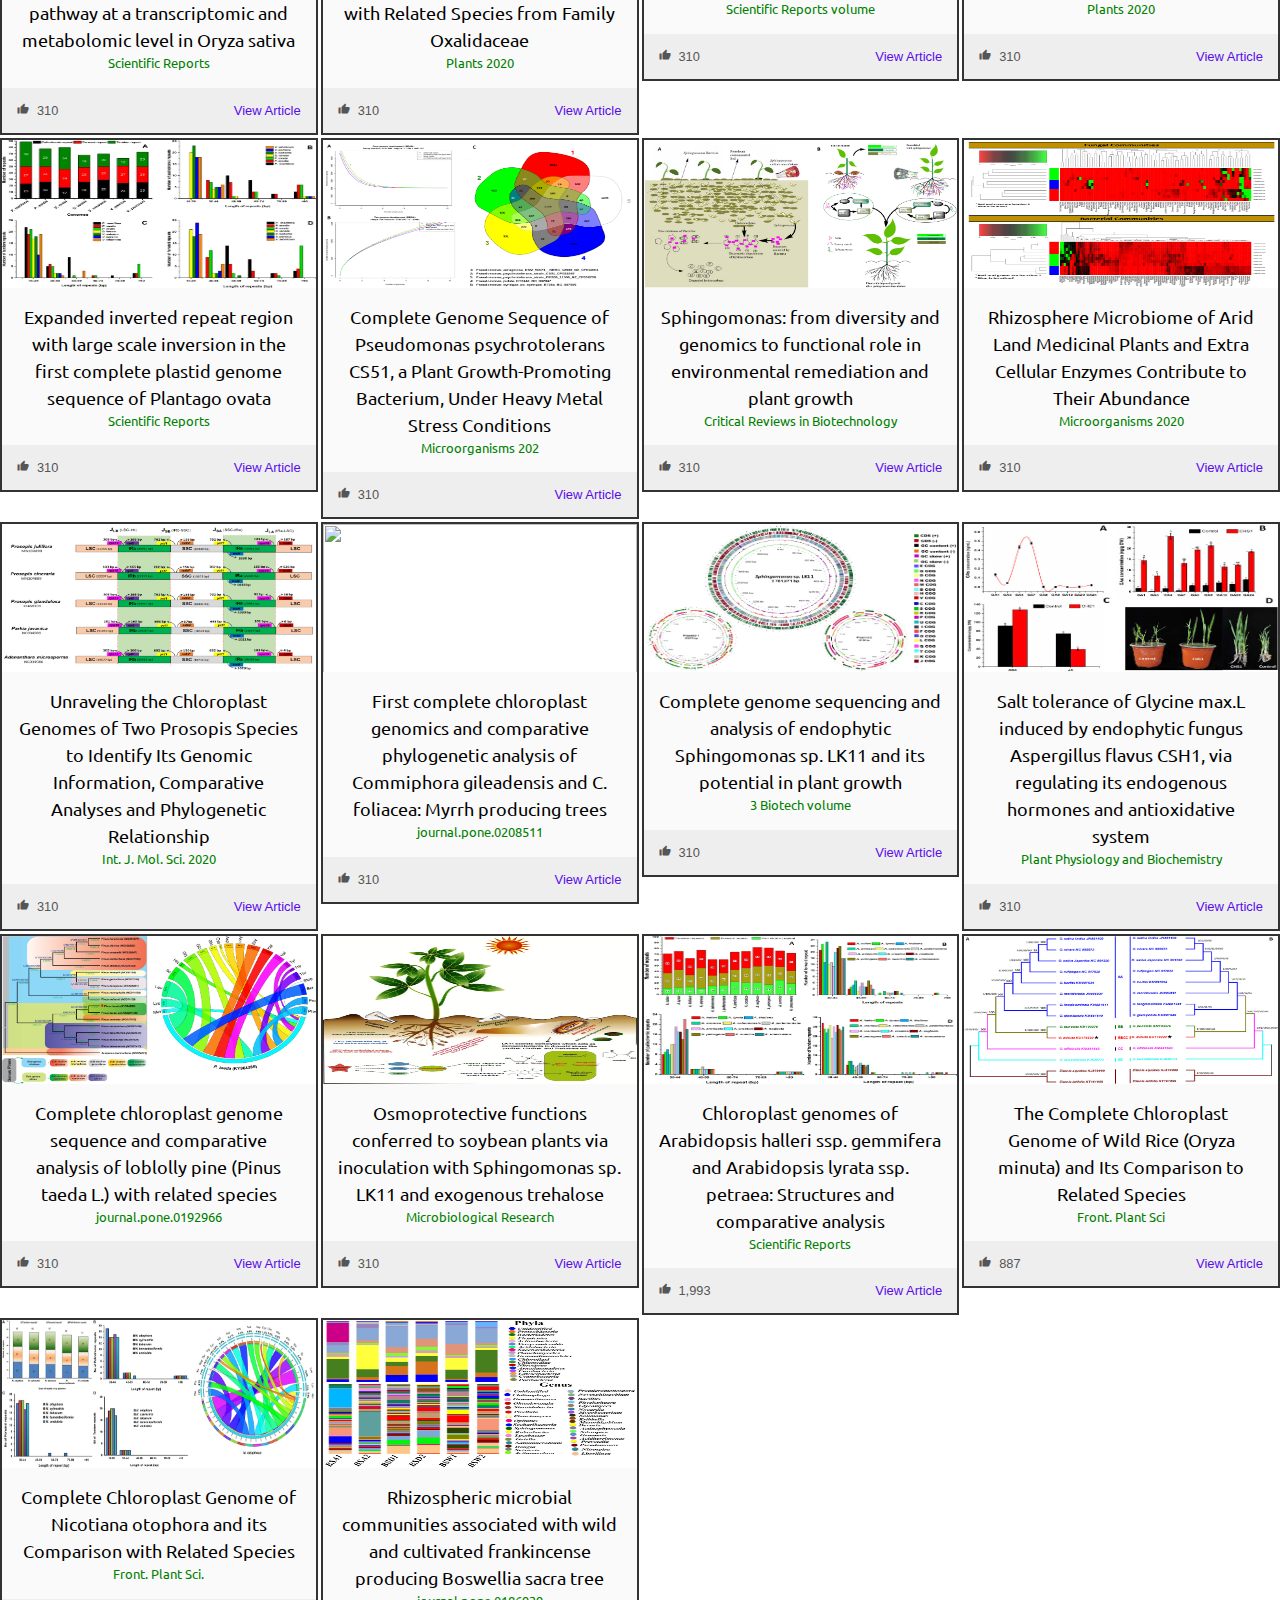
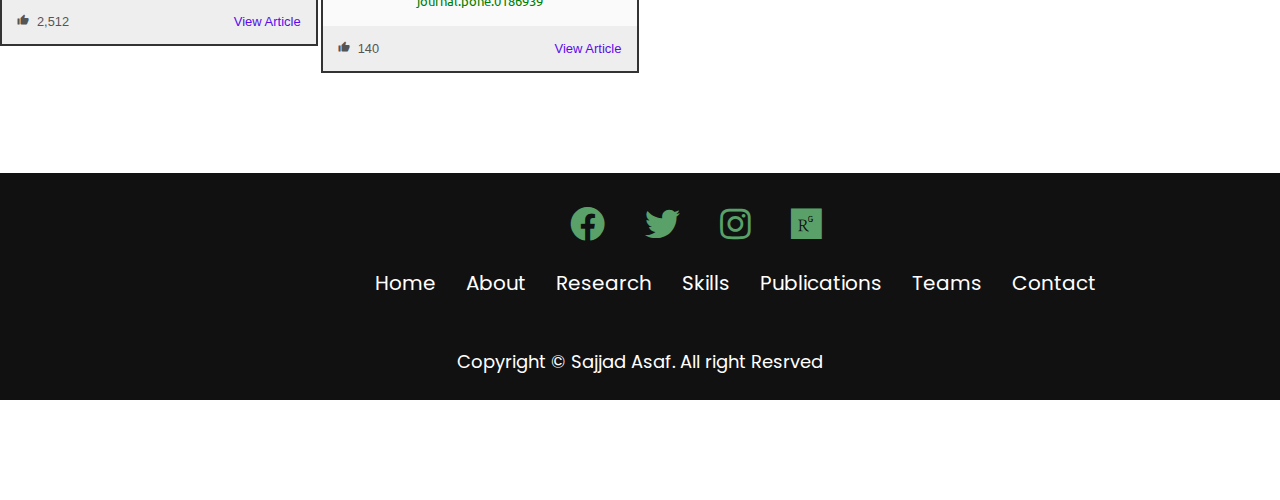
==== commit 394ee8c2: "Add files via upload" ====
--- a/articles.html
+++ b/articles.html
@@ -26,8 +26,8 @@
                 <li><a href="index.html" class="menu-btn">Research</a></li>
                 <li><a href="index.html" class="menu-btn">Skills</a></li>
                 <li><a href="articles.html" class="menu-btn">Publications</a></li>
-                <li><a href="index.htm" class="menu-btn">Teams</a></li>
-                <li><a href="index.htm" class="menu-btn">Contact</a></li>
+                <li><a href="index.html" class="menu-btn">Teams</a></li>
+                <li><a href="index.html" class="menu-btn">Contact</a></li>
             </ul>
             <div class="menu-btn">
                 <i class="fas fa-bars"></i>
@@ -62,6 +62,47 @@
 
     <!-- Publication section start -->
     <div class="cardss">
+      <div class="card">
+        <img class="card__image" src="imagesp/Genomics.jpg" alt="">
+        <div class="card__content">
+          <p>
+            Transcriptomics of tapping and healing process in frankincense tree during resin production 
+          </p>
+          <p>
+           Genomics
+          </p>
+        </div>
+        <div class="card__info">
+          <div>
+            <i class="material-icons">thumb_up</i>6
+          </div>
+          <div>
+            <a href="https://www.sciencedirect.com/science/article/pii/S088875432100402X" class="card__link">View Article</a>
+          </div>
+        </div>
+      </div>
+
+
+      <div class="card">
+        <img class="card__image" src="imagesp/antioxidan.jpg" alt="">
+        <div class="card__content">
+          <p>
+            Over-Expression of Chorismate Mutase Enhances the Accumulation of Salicylic Acid, Lignin, and Antioxidants in Response to the White-Backed Planthopper in Rice Plants 
+          </p>
+          <p>
+           Antioxidants
+          </p>
+        </div>
+        <div class="card__info">
+          <div>
+            <i class="material-icons">thumb_up</i>6
+          </div>
+          <div>
+            <a href="https://www.mdpi.com/2076-3921/10/11/1680" class="card__link">View Article</a>
+          </div>
+        </div>
+      </div>
+
     <div class="card">
     <img class="card__image" src="imagesp/mangrove.jpg" alt="">
     <div class="card__content">
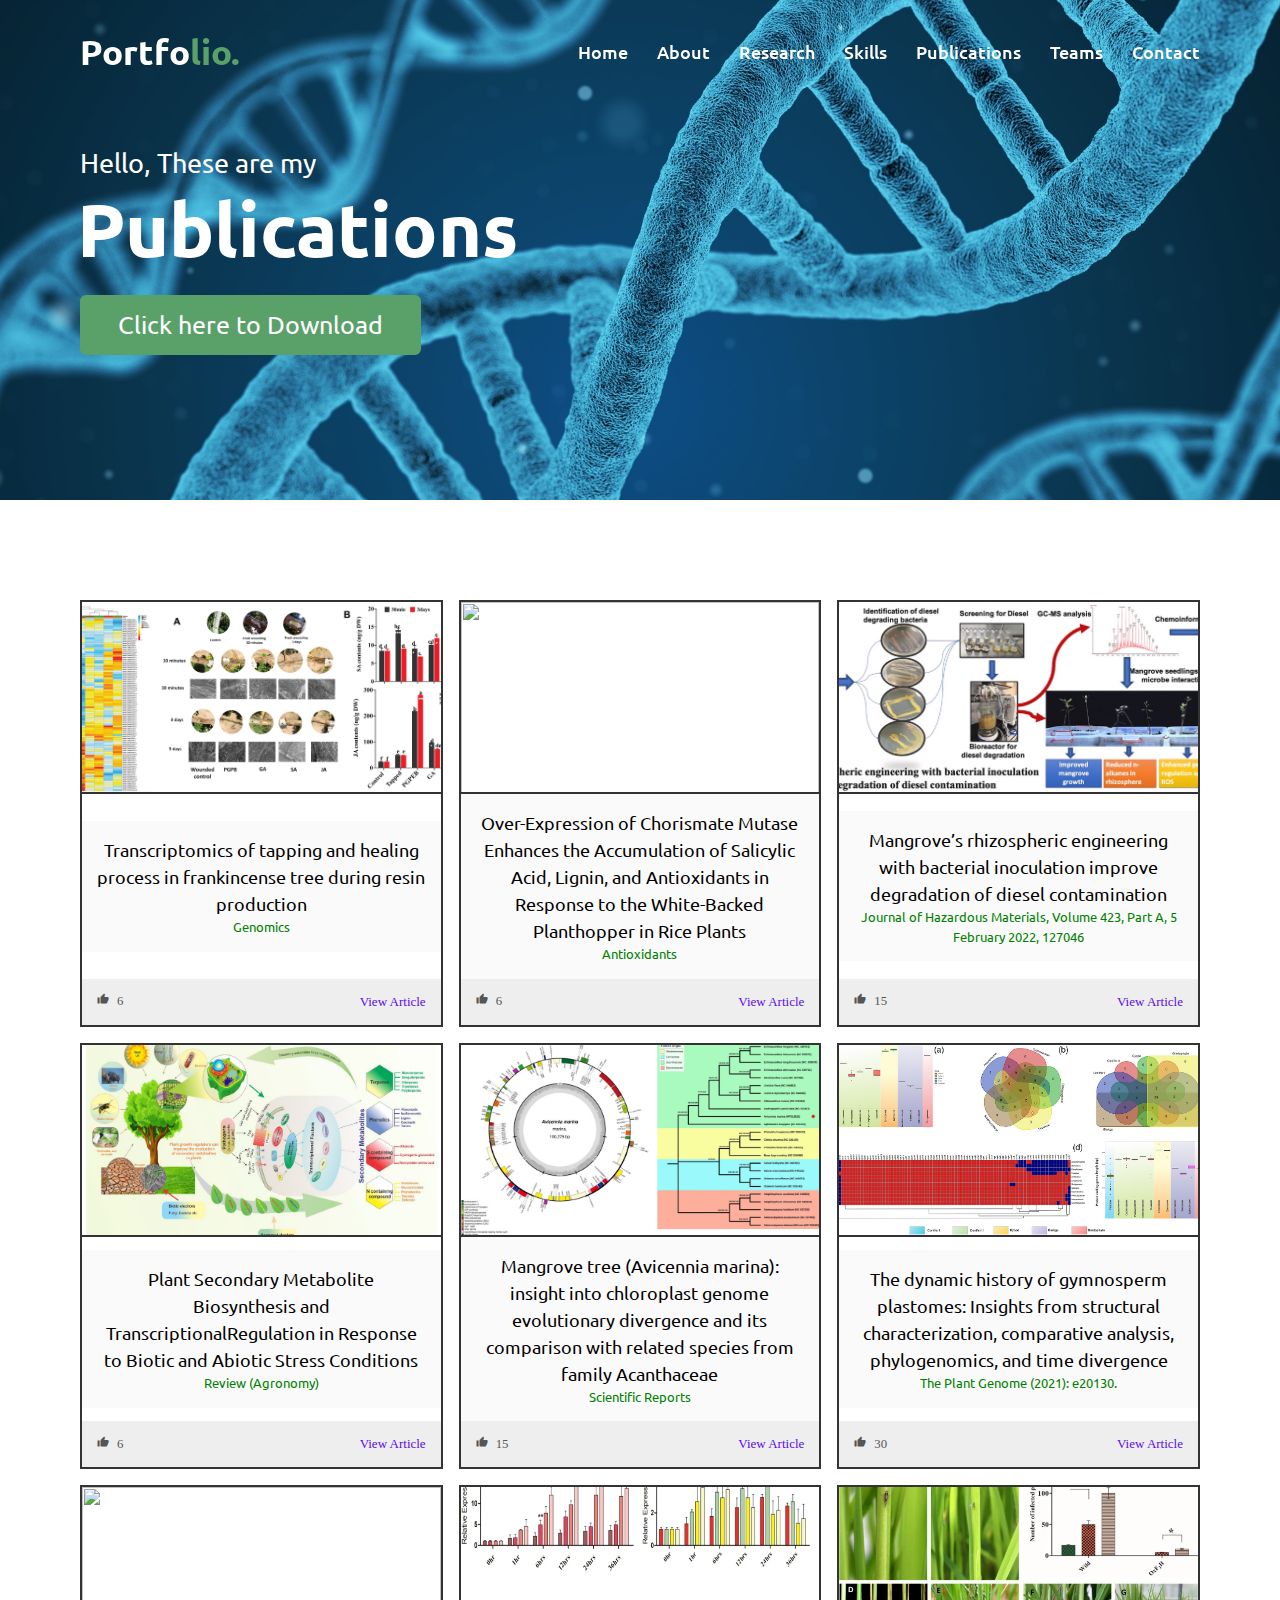
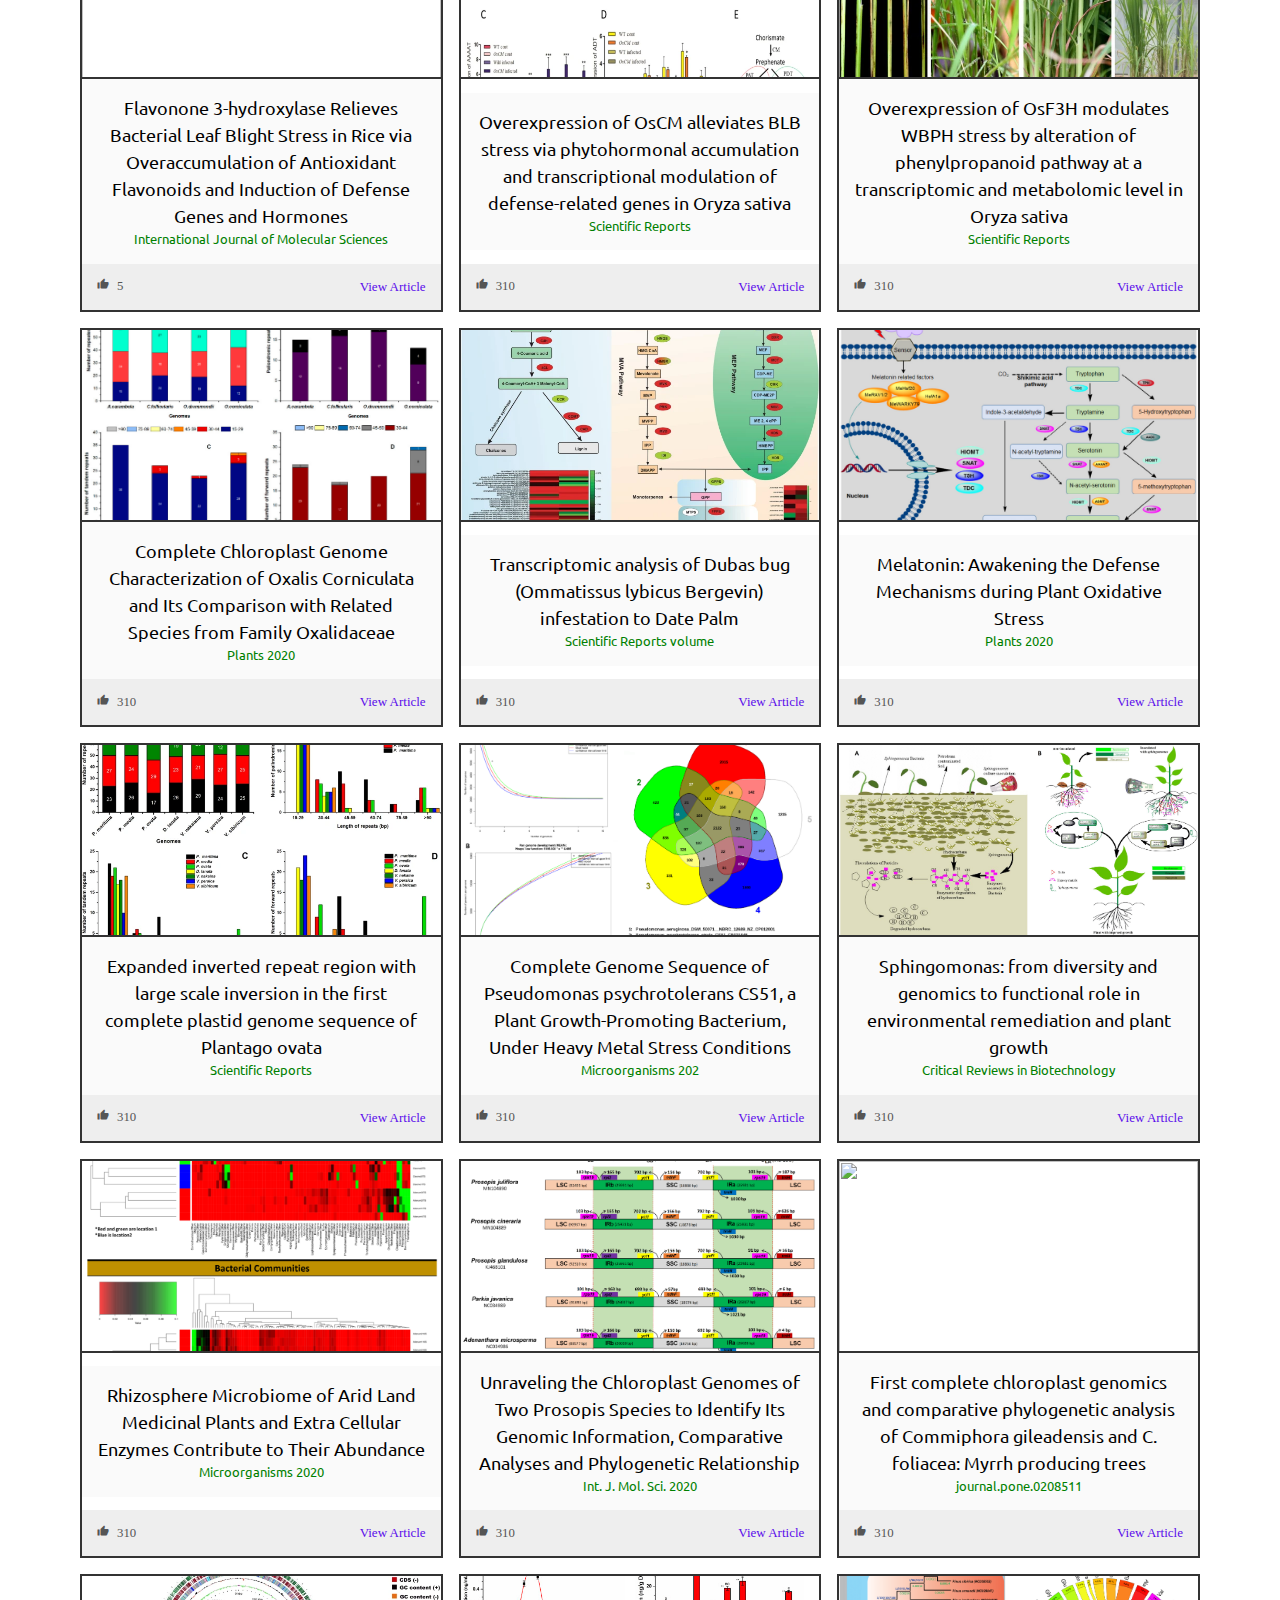
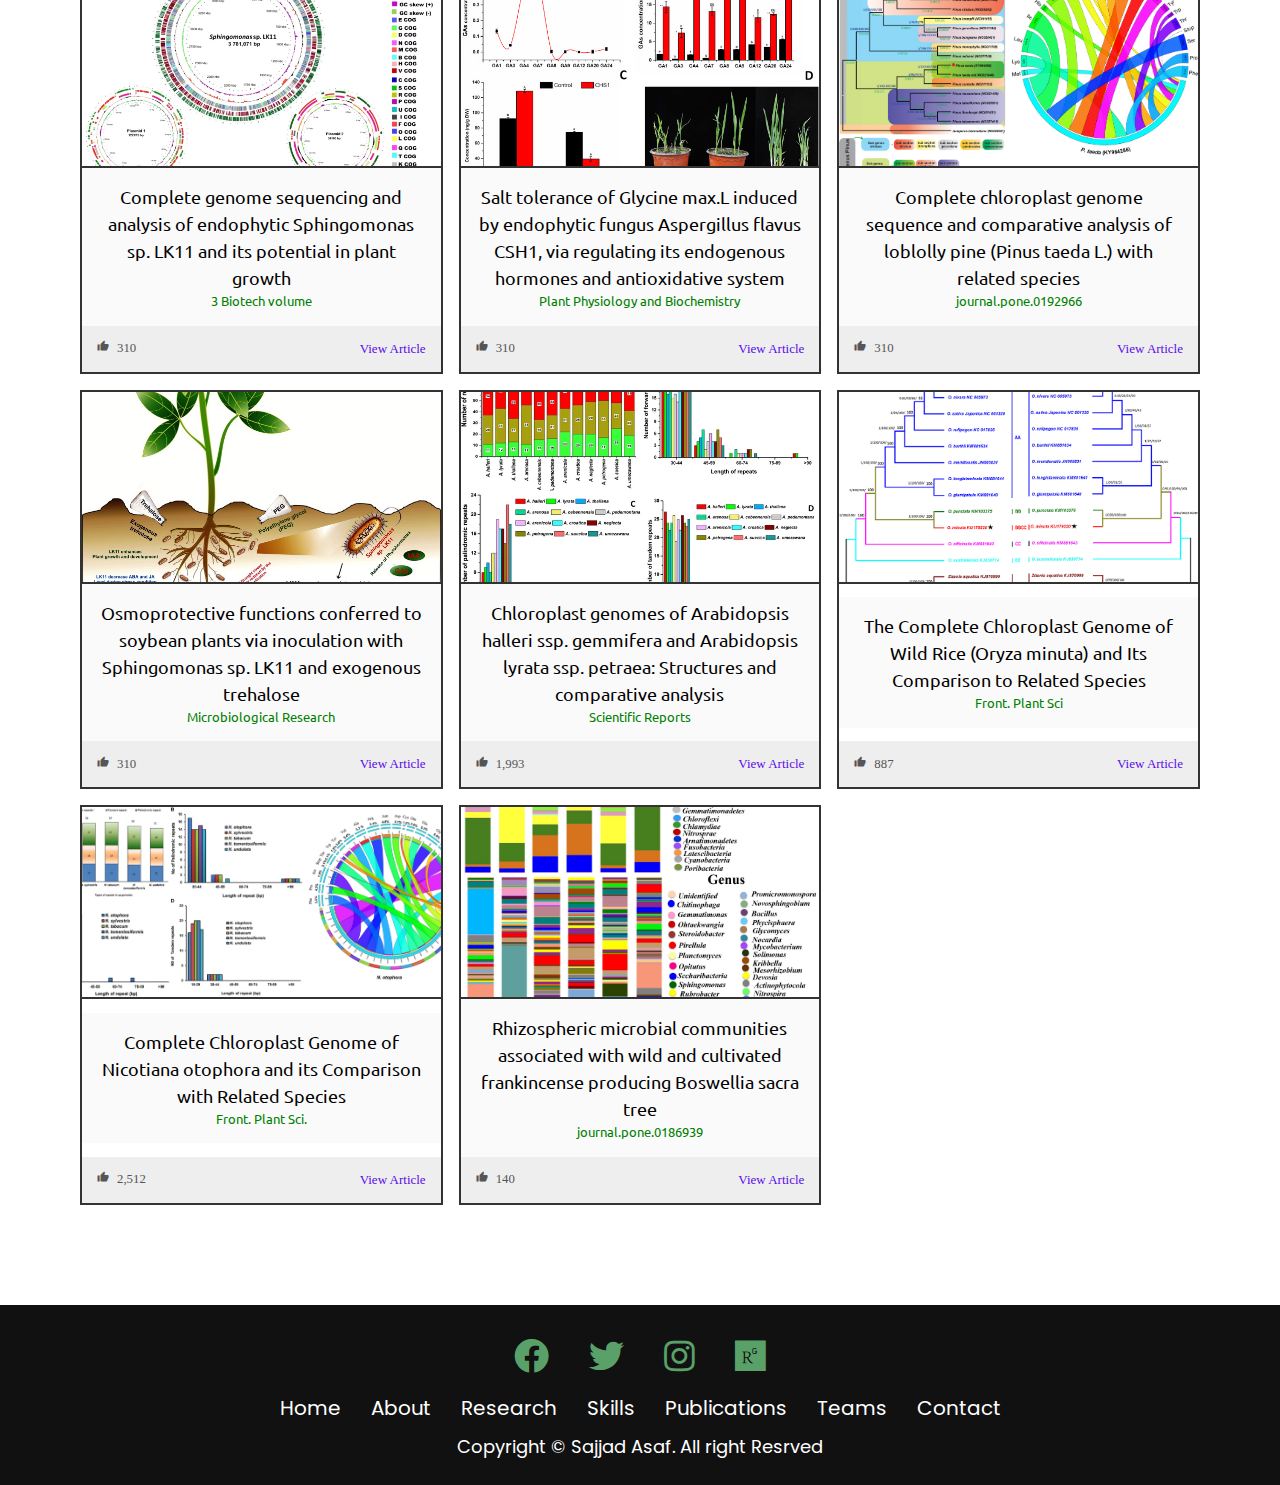
==== commit 8079a2c7: "change" ====
--- a/articles.html
+++ b/articles.html
@@ -1,600 +1,671 @@
 <!DOCTYPE html>
 <html lang="en">
-<head>
-    <meta charset="UTF-8">
-    <meta name="viewport" content="width=device-width, initial-scale=1.0">
+  <head>
+    <meta charset="UTF-8" />
+    <meta name="viewport" content="width=device-width, initial-scale=1.0" />
     <title>Personal Publications</title>
-    <link rel="stylesheet" href="style.css">
-    <link rel="stylesheet" href="https://cdnjs.cloudflare.com/ajax/libs/font-awesome/5.15.2/css/all.min.css"/>
+    <link rel="stylesheet" href="style.css" />
+    <link
+      rel="stylesheet"
+      href="https://cdnjs.cloudflare.com/ajax/libs/font-awesome/5.15.2/css/all.min.css"
+    />
     <script src="https://code.jquery.com/jquery-3.5.1.min.js"></script>
     <script src="https://cdnjs.cloudflare.com/ajax/libs/typed.js/2.0.11/typed.min.js"></script>
     <script src="https://cdnjs.cloudflare.com/ajax/libs/waypoints/4.0.1/jquery.waypoints.min.js"></script>
     <script src="https://cdnjs.cloudflare.com/ajax/libs/OwlCarousel2/2.3.4/owl.carousel.min.js"></script>
-    <link rel="stylesheet" href="https://cdnjs.cloudflare.com/ajax/libs/OwlCarousel2/2.3.4/assets/owl.carousel.min.css"/>
-
-</head>
-<body>
+    <link
+      rel="stylesheet"
+      href="https://cdnjs.cloudflare.com/ajax/libs/OwlCarousel2/2.3.4/assets/owl.carousel.min.css"
+    />
+  </head>
+  <body>
     <div class="scroll-up-btn">
-        <i class="fas fa-angle-up"></i>
+      <i class="fas fa-angle-up"></i>
     </div>
     <nav class="navbar">
-        <div class="max-width">
-            <div class="logo"><a href="#">Portfo<span>lio.</span></a></div>
-            <ul class="menu">
-                <li><a href="index.html" class="menu-btn">Home</a></li>
-                <li><a href="index.html" class="menu-btn">About</a></li>
-                <li><a href="index.html" class="menu-btn">Research</a></li>
-                <li><a href="index.html" class="menu-btn">Skills</a></li>
-                <li><a href="articles.html" class="menu-btn">Publications</a></li>
-                <li><a href="index.html" class="menu-btn">Teams</a></li>
-                <li><a href="index.html" class="menu-btn">Contact</a></li>
-            </ul>
-            <div class="menu-btn">
-                <i class="fas fa-bars"></i>
-            </div>
+      <div class="max-width">
+        <div class="logo">
+          <a href="#">Portfo<span>lio.</span></a>
         </div>
+        <ul class="menu">
+          <li><a href="index.html" class="menu-btn">Home</a></li>
+          <li><a href="index.html" class="menu-btn">About</a></li>
+          <li><a href="index.html" class="menu-btn">Research</a></li>
+          <li><a href="index.html" class="menu-btn">Skills</a></li>
+          <li><a href="articles.html" class="menu-btn">Publications</a></li>
+          <li><a href="index.html" class="menu-btn">Teams</a></li>
+          <li><a href="index.html" class="menu-btn">Contact</a></li>
+        </ul>
+        <div class="menu-btn">
+          <i class="fas fa-bars"></i>
+        </div>
+      </div>
     </nav>
-<style>
-    .home{
-    display: flex;
-    background: url("images/dna.jpg") no-repeat center;
-    height: 30vh;
-    color: #fff;
-    min-height: 500px;
-    background-size: cover;
-    background-attachment: fixed;
-    font-family:'Ubuntu', sans-serif;
-}
-</style>
+    <style>
+      .home {
+        display: flex;
+        background: url("images/dna.jpg") no-repeat center;
+        height: 30vh;
+        color: #fff;
+        min-height: 500px;
+        background-size: cover;
+        background-attachment: fixed;
+        font-family: "Ubuntu", sans-serif;
+      }
+    </style>
     <!-- home section start -->
     <section class="home" id="home">
       <div class="max-width">
-          <div class="row">
-            <div class="home-content">
-                <div class="text-1">Hello, These are my</div>
-                <div class="text-2">Publications</div>
-                <a href="#">Click here to Download</a>
-            </div>
-          </div>
+        <div class="row">
+          <div class="home-content">
+            <div class="text-1">Hello, These are my</div>
+            <div class="text-2">Publications</div>
+            <a href="#">Click here to Download</a>
+          </div>
+        </div>
       </div>
     </section>
-    <link href="https://fonts.googleapis.com/icon?family=Material+Icons" rel="stylesheet">
+    <link
+      href="https://fonts.googleapis.com/icon?family=Material+Icons"
+      rel="stylesheet"
+    />
 
     <!-- Publication section start -->
-    <div class="cardss">
-      <div class="card">
-        <img class="card__image" src="imagesp/Genomics.jpg" alt="">
-        <div class="card__content">
-          <p>
-            Transcriptomics of tapping and healing process in frankincense tree during resin production 
-          </p>
-          <p>
-           Genomics
-          </p>
+
+    <section class="cards-section">
+      <div class="max-width">
+        <div class="cardss">
+          <div class="card">
+            <img class="card__image" src="imagesp/Genomics.jpg" alt="" />
+            <div class="card__content">
+              <p>
+                Transcriptomics of tapping and healing process in frankincense
+                tree during resin production
+              </p>
+              <p>Genomics</p>
+            </div>
+            <div class="card__info">
+              <div><i class="material-icons">thumb_up</i>6</div>
+              <div>
+                <a
+                  href="https://www.sciencedirect.com/science/article/pii/S088875432100402X"
+                  class="card__link"
+                  >View Article</a
+                >
+              </div>
+            </div>
+          </div>
+
+          <div class="card">
+            <img class="card__image" src="imagesp/antioxidan.jpg" alt="" />
+            <div class="card__content">
+              <p>
+                Over-Expression of Chorismate Mutase Enhances the Accumulation
+                of Salicylic Acid, Lignin, and Antioxidants in Response to the
+                White-Backed Planthopper in Rice Plants
+              </p>
+              <p>Antioxidants</p>
+            </div>
+            <div class="card__info">
+              <div><i class="material-icons">thumb_up</i>6</div>
+              <div>
+                <a
+                  href="https://www.mdpi.com/2076-3921/10/11/1680"
+                  class="card__link"
+                  >View Article</a
+                >
+              </div>
+            </div>
+          </div>
+
+          <div class="card">
+            <img class="card__image" src="imagesp/mangrove.jpg" alt="" />
+            <div class="card__content">
+              <p>
+                Mangrove’s rhizospheric engineering with bacterial inoculation
+                improve degradation of diesel contamination
+              </p>
+              <p>
+                Journal of Hazardous Materials, Volume 423, Part A, 5 February
+                2022, 127046
+              </p>
+            </div>
+            <div class="card__info">
+              <div><i class="material-icons">thumb_up</i>15</div>
+              <div>
+                <a
+                  href="https://www.sciencedirect.com/science/article/abs/pii/S0304389421020148"
+                  class="card__link"
+                  >View Article</a
+                >
+              </div>
+            </div>
+          </div>
+          <div class="card">
+            <img class="card__image" src="imagesp/agronomy.webp" alt="" />
+            <div class="card__content">
+              <p>
+                Plant Secondary Metabolite Biosynthesis and
+                TranscriptionalRegulation in Response to Biotic and Abiotic
+                Stress Conditions
+              </p>
+              <p>Review (Agronomy)</p>
+            </div>
+            <div class="card__info">
+              <div><i class="material-icons">thumb_up</i>6</div>
+              <div>
+                <a
+                  href="https://www.mdpi.com/2073-4395/11/5/968/htm#"
+                  class="card__link"
+                  >View Article</a
+                >
+              </div>
+            </div>
+          </div>
+          <div class="card">
+            <img class="card__image" src="imagesp/marin3.png" alt="" />
+            <div class="card__content">
+              <p>
+                Mangrove tree (Avicennia marina): insight into chloroplast
+                genome evolutionary divergence and its comparison with related
+                species from family Acanthaceae
+              </p>
+              <p>Scientific Reports</p>
+            </div>
+            <div class="card__info">
+              <div><i class="material-icons">thumb_up</i>15</div>
+              <div>
+                <a
+                  href="https://www.nature.com/articles/s41598-021-83060-z"
+                  class="card__link"
+                  >View Article</a
+                >
+              </div>
+            </div>
+          </div>
+          <div class="card">
+            <img class="card__image" src="imagesp/gymnosperm1.jpg" alt="" />
+            <div class="card__content">
+              <p>
+                The dynamic history of gymnosperm plastomes: Insights from
+                structural characterization, comparative analysis,
+                phylogenomics, and time divergence
+              </p>
+              <p>The Plant Genome (2021): e20130.</p>
+            </div>
+            <div class="card__info">
+              <div><i class="material-icons">thumb_up</i>30</div>
+              <div>
+                <a
+                  href="https://acsess.onlinelibrary.wiley.com/doi/full/10.1002/tpg2.20130"
+                  class="card__link"
+                  >View Article</a
+                >
+              </div>
+            </div>
+          </div>
+          <div class="card">
+            <img class="card__image" src="imagesp/ric.png" alt="" />
+            <div class="card__content">
+              <p>
+                Flavonone 3-hydroxylase Relieves Bacterial Leaf Blight Stress in
+                Rice via Overaccumulation of Antioxidant Flavonoids and
+                Induction of Defense Genes and Hormones
+              </p>
+              <p>International Journal of Molecular Sciences</p>
+            </div>
+            <div class="card__info">
+              <div><i class="material-icons">thumb_up</i>5</div>
+              <div>
+                <a
+                  href="https://www.mdpi.com/1422-0067/22/11/6152"
+                  class="card__link"
+                  >View Article</a
+                >
+              </div>
+            </div>
+          </div>
+          <div class="card">
+            <img class="card__image" src="imagesp/BLB.webp" alt="" />
+            <div class="card__content">
+              <p>
+                Overexpression of OsCM alleviates BLB stress via phytohormonal
+                accumulation and transcriptional modulation of defense-related
+                genes in Oryza sativa
+              </p>
+              <p>Scientific Reports</p>
+            </div>
+            <div class="card__info">
+              <div><i class="material-icons">thumb_up</i>310</div>
+              <div>
+                <a
+                  href="https://www.nature.com/articles/s41598-020-76675-1"
+                  class="card__link"
+                  >View Article</a
+                >
+              </div>
+            </div>
+          </div>
+          <div class="card">
+            <img class="card__image" src="imagesp/wbph.webp" alt="" />
+            <div class="card__content">
+              <p>
+                Overexpression of OsF3H modulates WBPH stress by alteration of
+                phenylpropanoid pathway at a transcriptomic and metabolomic
+                level in Oryza sativa
+              </p>
+              <p>Scientific Reports</p>
+            </div>
+            <div class="card__info">
+              <div><i class="material-icons">thumb_up</i>310</div>
+              <div>
+                <a
+                  href="https://www.nature.com/articles/s41598-020-71661-z"
+                  class="card__link"
+                  >View Article</a
+                >
+              </div>
+            </div>
+          </div>
+          <div class="card">
+            <img class="card__image" src="imagesp/oxalis.png" alt="" />
+            <div class="card__content">
+              <p>
+                Complete Chloroplast Genome Characterization of Oxalis
+                Corniculata and Its Comparison with Related Species from Family
+                Oxalidaceae
+              </p>
+              <p>Plants 2020</p>
+            </div>
+            <div class="card__info">
+              <div><i class="material-icons">thumb_up</i>310</div>
+              <div>
+                <a
+                  href="https://www.mdpi.com/2223-7747/9/8/928"
+                  class="card__link"
+                  >View Article</a
+                >
+              </div>
+            </div>
+          </div>
+          <div class="card">
+            <img class="card__image" src="imagesp/dubas.webp" alt="" />
+            <div class="card__content">
+              <p>
+                Transcriptomic analysis of Dubas bug (Ommatissus lybicus
+                Bergevin) infestation to Date Palm
+              </p>
+              <p>Scientific Reports volume</p>
+            </div>
+            <div class="card__info">
+              <div><i class="material-icons">thumb_up</i>310</div>
+              <div>
+                <a
+                  href="https://www.nature.com/articles/s41598-020-67438-z"
+                  class="card__link"
+                  >View Article</a
+                >
+              </div>
+            </div>
+          </div>
+          <div class="card">
+            <img class="card__image" src="imagesp/melatonin.webp" alt="" />
+            <div class="card__content">
+              <p>
+                Melatonin: Awakening the Defense Mechanisms during Plant
+                Oxidative Stress
+              </p>
+              <p>Plants 2020</p>
+            </div>
+            <div class="card__info">
+              <div><i class="material-icons">thumb_up</i>310</div>
+              <div>
+                <a
+                  href="https://www.mdpi.com/2223-7747/9/4/407#"
+                  class="card__link"
+                  >View Article</a
+                >
+              </div>
+            </div>
+          </div>
+          <div class="card">
+            <img class="card__image" src="imagesp/plantago.webp" alt="" />
+            <div class="card__content">
+              <p>
+                Expanded inverted repeat region with large scale inversion in
+                the first complete plastid genome sequence of Plantago ovata
+              </p>
+              <p>Scientific Reports</p>
+            </div>
+            <div class="card__info">
+              <div><i class="material-icons">thumb_up</i>310</div>
+              <div>
+                <a
+                  href="https://www.nature.com/articles/s41598-020-60803-y"
+                  class="card__link"
+                  >View Article</a
+                >
+              </div>
+            </div>
+          </div>
+          <div class="card">
+            <img class="card__image" src="imagesp/csl51.webp" alt="" />
+            <div class="card__content">
+              <p>
+                Complete Genome Sequence of Pseudomonas psychrotolerans CS51, a
+                Plant Growth-Promoting Bacterium, Under Heavy Metal Stress
+                Conditions
+              </p>
+              <p>Microorganisms 202</p>
+            </div>
+            <div class="card__info">
+              <div><i class="material-icons">thumb_up</i>310</div>
+              <div>
+                <a
+                  href="https://www.mdpi.com/2076-2607/8/3/382#"
+                  class="card__link"
+                  >View Article</a
+                >
+              </div>
+            </div>
+          </div>
+          <div class="card">
+            <img class="card__image" src="imagesp/lk11.jpg" alt="" />
+            <div class="card__content">
+              <p>
+                Sphingomonas: from diversity and genomics to functional role in
+                environmental remediation and plant growth
+              </p>
+              <p>Critical Reviews in Biotechnology</p>
+            </div>
+            <div class="card__info">
+              <div><i class="material-icons">thumb_up</i>310</div>
+              <div>
+                <a
+                  href="https://www.tandfonline.com/doi/figure/10.1080/07388551.2019.1709793?scroll=top&needAccess=true"
+                  class="card__link"
+                  >View Article</a
+                >
+              </div>
+            </div>
+          </div>
+          <div class="card">
+            <img class="card__image" src="imagesp/metagenome.png" alt="" />
+            <div class="card__content">
+              <p>
+                Rhizosphere Microbiome of Arid Land Medicinal Plants and Extra
+                Cellular Enzymes Contribute to Their Abundance
+              </p>
+              <p>Microorganisms 2020</p>
+            </div>
+            <div class="card__info">
+              <div><i class="material-icons">thumb_up</i>310</div>
+              <div>
+                <a
+                  href="https://www.mdpi.com/2076-2607/8/2/213"
+                  class="card__link"
+                  >View Article</a
+                >
+              </div>
+            </div>
+          </div>
+          <div class="card">
+            <img class="card__image" src="imagesp/ijms.webp" alt="" />
+            <div class="card__content">
+              <p>
+                Unraveling the Chloroplast Genomes of Two Prosopis Species to
+                Identify Its Genomic Information, Comparative Analyses and
+                Phylogenetic Relationship
+              </p>
+              <p>Int. J. Mol. Sci. 2020</p>
+            </div>
+            <div class="card__info">
+              <div><i class="material-icons">thumb_up</i>310</div>
+              <div>
+                <a
+                  href="https://www.mdpi.com/1422-0067/21/9/3280"
+                  class="card__link"
+                  >View Article</a
+                >
+              </div>
+            </div>
+          </div>
+          <div class="card">
+            <img class="card__image" src="imagesp/commiphora.png" alt="" />
+            <div class="card__content">
+              <p>
+                First complete chloroplast genomics and comparative phylogenetic
+                analysis of Commiphora gileadensis and C. foliacea: Myrrh
+                producing trees
+              </p>
+              <p>journal.pone.0208511</p>
+            </div>
+            <div class="card__info">
+              <div><i class="material-icons">thumb_up</i>310</div>
+              <div>
+                <a
+                  href="https://journals.plos.org/plosone/article?id=10.1371/journal.pone.0208511"
+                  class="card__link"
+                  >View Article</a
+                >
+              </div>
+            </div>
+          </div>
+          <div class="card">
+            <img class="card__image" src="imagesp/lk11genome.webp" alt="" />
+            <div class="card__content">
+              <p>
+                Complete genome sequencing and analysis of endophytic
+                Sphingomonas sp. LK11 and its potential in plant growth
+              </p>
+              <p>3 Biotech volume</p>
+            </div>
+            <div class="card__info">
+              <div><i class="material-icons">thumb_up</i>310</div>
+              <div>
+                <a
+                  href="https://link.springer.com/article/10.1007/s13205-018-1403-z"
+                  class="card__link"
+                  >View Article</a
+                >
+              </div>
+            </div>
+          </div>
+          <div class="card">
+            <img class="card__image" src="imagesp/CSH1.jpg" alt="" />
+            <div class="card__content">
+              <p>
+                Salt tolerance of Glycine max.L induced by endophytic fungus
+                Aspergillus flavus CSH1, via regulating its endogenous hormones
+                and antioxidative system
+              </p>
+              <p>Plant Physiology and Biochemistry</p>
+            </div>
+            <div class="card__info">
+              <div><i class="material-icons">thumb_up</i>310</div>
+              <div>
+                <a
+                  href="https://www.sciencedirect.com/science/article/abs/pii/S0981942818302079"
+                  class="card__link"
+                  >View Article</a
+                >
+              </div>
+            </div>
+          </div>
+          <div class="card">
+            <img class="card__image" src="imagesp/pinus.png" alt="" />
+            <div class="card__content">
+              <p>
+                Complete chloroplast genome sequence and comparative analysis of
+                loblolly pine (Pinus taeda L.) with related species
+              </p>
+              <p>journal.pone.0192966</p>
+            </div>
+            <div class="card__info">
+              <div><i class="material-icons">thumb_up</i>310</div>
+              <div>
+                <a
+                  href="https://journals.plos.org/plosone/article?id=10.1371/journal.pone.0192966"
+                  class="card__link"
+                  >View Article</a
+                >
+              </div>
+            </div>
+          </div>
+          <div class="card">
+            <img class="card__image" src="imagesp/draught.jpg" alt="" />
+            <div class="card__content">
+              <p>
+                Osmoprotective functions conferred to soybean plants via
+                inoculation with Sphingomonas sp. LK11 and exogenous trehalose
+              </p>
+              <p>Microbiological Research</p>
+            </div>
+            <div class="card__info">
+              <div><i class="material-icons">thumb_up</i>310</div>
+              <div>
+                <a
+                  href="https://www.sciencedirect.com/science/article/pii/S0944501317307279"
+                  class="card__link"
+                  >View Article</a
+                >
+              </div>
+            </div>
+          </div>
+          <div class="card">
+            <img class="card__image" src="imagesp/arab.webp" alt="" />
+            <div class="card__content">
+              <p>
+                Chloroplast genomes of Arabidopsis halleri ssp. gemmifera and
+                Arabidopsis lyrata ssp. petraea: Structures and comparative
+                analysis
+              </p>
+              <p>Scientific Reports</p>
+            </div>
+            <div class="card__info">
+              <div><i class="material-icons">thumb_up</i>1,993</div>
+              <div>
+                <a
+                  href="https://www.nature.com/articles/s41598-017-07891-5"
+                  class="card__link"
+                  >View Article</a
+                >
+              </div>
+            </div>
+          </div>
+          <div class="card">
+            <img class="card__image" src="imagesp/oryza.jpg" alt="" />
+            <div class="card__content">
+              <p>
+                The Complete Chloroplast Genome of Wild Rice (Oryza minuta) and
+                Its Comparison to Related Species
+              </p>
+              <p>Front. Plant Sci</p>
+            </div>
+            <div class="card__info">
+              <div><i class="material-icons">thumb_up</i>887</div>
+              <div>
+                <a
+                  href="https://www.frontiersin.org/articles/10.3389/fpls.2017.00304/full"
+                  class="card__link"
+                  >View Article</a
+                >
+              </div>
+            </div>
+          </div>
+          <div class="card">
+            <img class="card__image" src="imagesp/nico.png" alt="" />
+            <div class="card__content">
+              <p>
+                Complete Chloroplast Genome of Nicotiana otophora and its
+                Comparison with Related Species
+              </p>
+              <p>Front. Plant Sci.</p>
+            </div>
+            <div class="card__info">
+              <div><i class="material-icons">thumb_up</i>2,512</div>
+              <div>
+                <a
+                  href="https://www.frontiersin.org/articles/10.3389/fpls.2016.00843/full"
+                  class="card__link"
+                  >View Article</a
+                >
+              </div>
+            </div>
+          </div>
+          <div class="card">
+            <img class="card__image" src="imagesp/rizho.png" alt="" />
+            <div class="card__content">
+              <p>
+                Rhizospheric microbial communities associated with wild and
+                cultivated frankincense producing Boswellia sacra tree
+              </p>
+              <p>journal.pone.0186939</p>
+            </div>
+            <div class="card__info">
+              <div><i class="material-icons">thumb_up</i>140</div>
+              <div>
+                <a
+                  href="https://journals.plos.org/plosone/article?id=10.1371/journal.pone.0186939"
+                  class="card__link"
+                  >View Article</a
+                >
+              </div>
+            </div>
+          </div>
         </div>
-        <div class="card__info">
-          <div>
-            <i class="material-icons">thumb_up</i>6
-          </div>
-          <div>
-            <a href="https://www.sciencedirect.com/science/article/pii/S088875432100402X" class="card__link">View Article</a>
-          </div>
+      </div>
+    </section>
+
+    <!-- footer section start -->
+    <footer class="footer">
+      <div class="inner-footer">
+        <div class="social-links">
+          <ul>
+            <li class="social-items">
+              <a href="https://www.facebook.com/sajjad.asif.3" target="_blank"
+                ><i class="fab fa-facebook"></i
+              ></a>
+            </li>
+            <li class="social-items">
+              <a href="https://twitter.com/SajjadAsaf" target="_blank"
+                ><i class="fab fa-twitter"></i
+              ></a>
+            </li>
+            <li class="social-items">
+              <a href="https://www.instagram.com/sajjad9382" target="_blank"
+                ><i class="fab fa-instagram"></i
+              ></a>
+            </li>
+            <li class="social-items">
+              <a
+                href="https://www.researchgate.net/profile/Sajjad-Asaf"
+                target="_blank"
+                ><i class="fab fa-researchgate"></i
+              ></a>
+            </li>
+          </ul>
+        </div>
+        <div class="quick-links">
+          <ul>
+            <li class="quick-items"><a href="#home">Home</a></li>
+            <li class="quick-items"><a href="#about">About</a></li>
+            <li class="quick-items"><a href="#services">Research</a></li>
+            <li class="quick-items"><a href="#skills">Skills</a></li>
+            <li class="quick-items">
+              <a href="articles.html">Publications</a>
+            </li>
+            <li class="quick-items"><a href="#teams">Teams</a></li>
+            <li class="quick-items"><a href="#contact">Contact</a></li>
+          </ul>
         </div>
       </div>
 
+      <div class="outer-footer">
+        Copyright &copy; Sajjad Asaf. All right Resrved
+      </div>
+    </footer>
 
-      <div class="card">
-        <img class="card__image" src="imagesp/antioxidan.jpg" alt="">
-        <div class="card__content">
-          <p>
-            Over-Expression of Chorismate Mutase Enhances the Accumulation of Salicylic Acid, Lignin, and Antioxidants in Response to the White-Backed Planthopper in Rice Plants 
-          </p>
-          <p>
-           Antioxidants
-          </p>
-        </div>
-        <div class="card__info">
-          <div>
-            <i class="material-icons">thumb_up</i>6
-          </div>
-          <div>
-            <a href="https://www.mdpi.com/2076-3921/10/11/1680" class="card__link">View Article</a>
-          </div>
-        </div>
-      </div>
-
-    <div class="card">
-    <img class="card__image" src="imagesp/mangrove.jpg" alt="">
-    <div class="card__content">
-      <p>
-        Mangrove’s rhizospheric engineering with bacterial inoculation improve degradation of diesel contamination
-      </p>
-      <p>
-        Journal of Hazardous Materials, Volume 423, Part A, 5 February 2022, 127046
-
-      </p>
-    </div>
-    <div class="card__info">
-      <div>
-        <i class="material-icons">thumb_up</i>15
-      </div>
-      <div>
-        <a href="https://www.sciencedirect.com/science/article/abs/pii/S0304389421020148" class="card__link">View Article</a>
-      </div>
-    </div>
-  </div>
-  <div class="card">
-    <img class="card__image" src="imagesp/agronomy.webp" alt="">
-    <div class="card__content">
-      <p>
-        Plant Secondary Metabolite Biosynthesis and TranscriptionalRegulation in Response to Biotic and Abiotic Stress Conditions
-      </p>
-      <p>
-       Review (Agronomy)
-      </p>
-    </div>
-    <div class="card__info">
-      <div>
-        <i class="material-icons">thumb_up</i>6
-      </div>
-      <div>
-        <a href="https://www.mdpi.com/2073-4395/11/5/968/htm#" class="card__link">View Article</a>
-      </div>
-    </div>
-  </div>
-  <div class="card">
-    <img class="card__image" src="imagesp/marin3.png" alt="">
-    <div class="card__content">
-      <p>
-        Mangrove tree (Avicennia marina): insight into chloroplast genome evolutionary divergence and its comparison with related species from family Acanthaceae
-
-
-      </p>
-      <p>
-        Scientific Reports
-      </p>
-    </div>
-    <div class="card__info">
-      <div>
-        <i class="material-icons">thumb_up</i>15
-      </div>
-      <div>
-        <a href="https://www.nature.com/articles/s41598-021-83060-z" class="card__link">View Article</a>
-      </div>
-    </div>
-  </div>
-  <div class="card">
-    <img class="card__image" src="imagesp/gymnosperm1.jpg" alt="">
-    <div class="card__content">
-      <p>
-        The dynamic history of gymnosperm plastomes: Insights from structural characterization, comparative analysis, phylogenomics, and time divergence
-      </p>
-      <p>
-        The Plant Genome (2021): e20130.
-      </p>
-    </div>
-    <div class="card__info">
-      <div>
-        <i class="material-icons">thumb_up</i>30
-      </div>
-      <div>
-        <a href="https://acsess.onlinelibrary.wiley.com/doi/full/10.1002/tpg2.20130" class="card__link">View Article</a>
-      </div>
-    </div>
-  </div>
-  <div class="card">
-    <img class="card__image" src="imagesp/ric.png" alt="">
-    <div class="card__content">
-      <p>
-        Flavonone 3-hydroxylase Relieves Bacterial Leaf Blight Stress in Rice via Overaccumulation of Antioxidant Flavonoids and Induction of Defense Genes and Hormones
-      </p>
-      <p>
-        International Journal of Molecular Sciences
-      </p>
-    </div>
-    <div class="card__info">
-      <div>
-        <i class="material-icons">thumb_up</i>5
-      </div>
-      <div>
-        <a href="https://www.mdpi.com/1422-0067/22/11/6152" class="card__link">View Article</a>
-      </div>
-    </div>
-  </div>
-  <div class="card">
-    <img class="card__image" src="imagesp/BLB.webp" alt="">
-    <div class="card__content">
-      <p>
-        Overexpression of OsCM alleviates BLB stress via phytohormonal accumulation and transcriptional modulation of defense-related genes in Oryza sativa
-      </p>
-      <p>
-        Scientific Reports
-      </p>
-    </div>
-    <div class="card__info">
-      <div>
-        <i class="material-icons">thumb_up</i>310
-      </div>
-      <div>
-        <a href="https://www.nature.com/articles/s41598-020-76675-1" class="card__link">View Article</a>
-      </div>
-    </div>
-  </div>
-  <div class="card">
-    <img class="card__image" src="imagesp/wbph.webp" alt="">
-    <div class="card__content">
-      <p>
-        Overexpression of OsF3H modulates WBPH stress by alteration of phenylpropanoid pathway at a transcriptomic and metabolomic level in Oryza sativa
-      </p>
-      <p>
-        Scientific Reports
-      </p>
-    </div>
-    <div class="card__info">
-      <div>
-        <i class="material-icons">thumb_up</i>310
-      </div>
-      <div>
-        <a href="https://www.nature.com/articles/s41598-020-71661-z" class="card__link">View Article</a>
-      </div>
-    </div>
-  </div>
-  <div class="card">
-    <img class="card__image" src="imagesp/oxalis.png" alt="">
-    <div class="card__content">
-      <p>
-        Complete Chloroplast Genome Characterization of Oxalis Corniculata and Its Comparison with Related Species from Family Oxalidaceae 
-      </p>
-      <p>
-        Plants 2020
-      </p>
-    </div>
-    <div class="card__info">
-      <div>
-        <i class="material-icons">thumb_up</i>310
-      </div>
-      <div>
-        <a href="https://www.mdpi.com/2223-7747/9/8/928" class="card__link">View Article</a>
-      </div>
-    </div>
-  </div>
-  <div class="card">
-    <img class="card__image" src="imagesp/dubas.webp" alt="">
-    <div class="card__content">
-      <p>
-        Transcriptomic analysis of Dubas bug (Ommatissus lybicus Bergevin) infestation to Date Palm
-      </p>
-      <p>
-        Scientific Reports volume 
-      </p>
-    </div>
-    <div class="card__info">
-      <div>
-        <i class="material-icons">thumb_up</i>310
-      </div>
-      <div>
-        <a href="https://www.nature.com/articles/s41598-020-67438-z" class="card__link">View Article</a>
-      </div>
-    </div>
-  </div>
-  <div class="card">
-    <img class="card__image" src="imagesp/melatonin.webp" alt="">
-    <div class="card__content">
-      <p>
-        Melatonin: Awakening the Defense Mechanisms during Plant Oxidative Stress
-      </p>
-      <p>
-        Plants 2020
-      </p>
-    </div>
-    <div class="card__info">
-      <div>
-        <i class="material-icons">thumb_up</i>310
-      </div>
-      <div>
-        <a href="https://www.mdpi.com/2223-7747/9/4/407#" class="card__link">View Article</a>
-      </div>
-    </div>
-  </div>
-  <div class="card">
-    <img class="card__image" src="imagesp/plantago.webp" alt="">
-    <div class="card__content">
-      <p>
-        Expanded inverted repeat region with large scale inversion in the first complete plastid genome sequence of Plantago ovata
-      </p>
-      <p>
-        Scientific Reports
-      </p>
-    </div>
-    <div class="card__info">
-      <div>
-        <i class="material-icons">thumb_up</i>310
-      </div>
-      <div>
-        <a href="https://www.nature.com/articles/s41598-020-60803-y" class="card__link">View Article</a>
-      </div>
-    </div>
-  </div>
-  <div class="card">
-    <img class="card__image" src="imagesp/csl51.webp" alt="">
-    <div class="card__content">
-      <p>
-        Complete Genome Sequence of Pseudomonas psychrotolerans CS51, a Plant Growth-Promoting Bacterium, Under Heavy Metal Stress Conditions
-      </p>
-      <p>
-        Microorganisms 202
-      </p>
-    </div>
-    <div class="card__info">
-      <div>
-        <i class="material-icons">thumb_up</i>310
-      </div>
-      <div>
-        <a href="https://www.mdpi.com/2076-2607/8/3/382#" class="card__link">View Article</a>
-      </div>
-    </div>
-  </div>
-  <div class="card">
-    <img class="card__image" src="imagesp/lk11.jpg" alt="">
-    <div class="card__content">
-      <p>
-        Sphingomonas: from diversity and genomics to functional role in environmental remediation and plant growth
-      </p>
-      <p>
-        Critical Reviews in Biotechnology
-      </p>
-    </div>
-    <div class="card__info">
-      <div>
-        <i class="material-icons">thumb_up</i>310
-      </div>
-      <div>
-        <a href="https://www.tandfonline.com/doi/figure/10.1080/07388551.2019.1709793?scroll=top&needAccess=true" class="card__link">View Article</a>
-      </div>
-    </div>
-  </div>
-  <div class="card">
-    <img class="card__image" src="imagesp/metagenome.png" alt="">
-    <div class="card__content">
-      <p>
-        Rhizosphere Microbiome of Arid Land Medicinal Plants and Extra Cellular Enzymes Contribute to Their Abundance 
-      </p>
-      <p>
-        Microorganisms 2020
-      </p>
-    </div>
-    <div class="card__info">
-      <div>
-        <i class="material-icons">thumb_up</i>310
-      </div>
-      <div>
-        <a href="https://www.mdpi.com/2076-2607/8/2/213" class="card__link">View Article</a>
-      </div>
-    </div>
-  </div>
-  <div class="card">
-    <img class="card__image" src="imagesp/ijms.webp" alt="">
-    <div class="card__content">
-      <p>
-        Unraveling the Chloroplast Genomes of Two Prosopis Species to Identify Its Genomic Information, Comparative Analyses and Phylogenetic Relationship
-      </p>
-      <p>
-        Int. J. Mol. Sci. 2020
-      </p>
-    </div>
-    <div class="card__info">
-      <div>
-        <i class="material-icons">thumb_up</i>310
-      </div>
-      <div>
-        <a href="https://www.mdpi.com/1422-0067/21/9/3280" class="card__link">View Article</a>
-      </div>
-    </div>
-  </div>
-  <div class="card">
-    <img class="card__image" src="imagesp/commiphora.png" alt="">
-    <div class="card__content">
-      <p>
-        First complete chloroplast genomics and comparative phylogenetic analysis of Commiphora gileadensis and C. foliacea: Myrrh producing trees
-      </p>
-      <p>
-        journal.pone.0208511
-      </p>
-    </div>
-    <div class="card__info">
-      <div>
-        <i class="material-icons">thumb_up</i>310
-      </div>
-      <div>
-        <a href="https://journals.plos.org/plosone/article?id=10.1371/journal.pone.0208511" class="card__link">View Article</a>
-      </div>
-    </div>
-  </div>
-  <div class="card">
-    <img class="card__image" src="imagesp/lk11genome.webp" alt="">
-    <div class="card__content">
-      <p>
-        Complete genome sequencing and analysis of endophytic Sphingomonas sp. LK11 and its potential in plant growth
-      </p>
-      <p>
-        3 Biotech volume 
-      </p>
-    </div>
-    <div class="card__info">
-      <div>
-        <i class="material-icons">thumb_up</i>310
-      </div>
-      <div>
-        <a href="https://link.springer.com/article/10.1007/s13205-018-1403-z" class="card__link">View Article</a>
-      </div>
-    </div>
-  </div>
-  <div class="card">
-    <img class="card__image" src="imagesp/CSH1.jpg" alt="">
-    <div class="card__content">
-      <p>
-        Salt tolerance of Glycine max.L induced by endophytic fungus Aspergillus flavus CSH1, via regulating its endogenous hormones and antioxidative system
-      </p>
-      <p>
-        Plant Physiology and Biochemistry
-      </p>
-    </div>
-    <div class="card__info">
-      <div>
-        <i class="material-icons">thumb_up</i>310
-      </div>
-      <div>
-        <a href="https://www.sciencedirect.com/science/article/abs/pii/S0981942818302079" class="card__link">View Article</a>
-      </div>
-    </div>
-  </div>
-  <div class="card">
-    <img class="card__image" src="imagesp/pinus.png" alt="">
-    <div class="card__content">
-      <p>
-        Complete chloroplast genome sequence and comparative analysis of loblolly pine (Pinus taeda L.) with related species
-      </p>
-      <p>
-        journal.pone.0192966
-      </p>
-    </div>
-    <div class="card__info">
-      <div>
-        <i class="material-icons">thumb_up</i>310
-      </div>
-      <div>
-        <a href="https://journals.plos.org/plosone/article?id=10.1371/journal.pone.0192966" class="card__link">View Article</a>
-      </div>
-    </div>
-  </div>
-  <div class="card">
-    <img class="card__image" src="imagesp/draught.jpg" alt="">
-    <div class="card__content">
-      <p>
-        Osmoprotective functions conferred to soybean plants via inoculation with Sphingomonas sp. LK11 and exogenous trehalose
-      </p>
-      <p>
-        Microbiological Research
-      </p>
-    </div>
-    <div class="card__info">
-      <div>
-        <i class="material-icons">thumb_up</i>310
-      </div>
-      <div>
-        <a href="https://www.sciencedirect.com/science/article/pii/S0944501317307279" class="card__link">View Article</a>
-      </div>
-    </div>
-  </div>
-  <div class="card">
-    <img class="card__image" src="imagesp/arab.webp" alt="">
-    <div class="card__content">
-      <p>
-        Chloroplast genomes of Arabidopsis halleri ssp. gemmifera and Arabidopsis lyrata ssp. petraea: Structures and comparative analysis
-      </p>
-      <p>
-        Scientific Reports
-      </p>
-    </div>
-    <div class="card__info">
-      <div>
-        <i class="material-icons">thumb_up</i>1,993
-      </div>
-      <div>
-        <a href="https://www.nature.com/articles/s41598-017-07891-5" class="card__link">View Article</a>
-      </div>
-    </div>
-  </div>
-  <div class="card">
-    <img class="card__image" src="imagesp/oryza.jpg" alt="">
-    <div class="card__content">
-      <p>
-        The Complete Chloroplast Genome of Wild Rice (Oryza minuta) and Its Comparison to Related Species
-      </p>
-      <p>
-        Front. Plant Sci
-      </p>
-    </div>
-    <div class="card__info">
-      <div>
-        <i class="material-icons">thumb_up</i>887
-      </div>
-      <div>
-        <a href="https://www.frontiersin.org/articles/10.3389/fpls.2017.00304/full" class="card__link">View Article</a>
-      </div>
-    </div>
-  </div>
-  <div class="card">
-    <img class="card__image" src="imagesp/nico.png" alt="">
-    <div class="card__content">
-      <p>
-        Complete Chloroplast Genome of Nicotiana otophora and its Comparison with Related Species
-      </p>
-      <p>
-        Front. Plant Sci.
-      </p>
-    </div>
-    <div class="card__info">
-      <div>
-        <i class="material-icons">thumb_up</i>2,512
-      </div>
-      <div>
-        <a href="https://www.frontiersin.org/articles/10.3389/fpls.2016.00843/full" class="card__link">View Article</a>
-      </div>
-    </div>
-  </div>
-  <div class="card">
-    <img class="card__image" src="imagesp/rizho.png" alt="">
-    <div class="card__content">
-      <p>
-        Rhizospheric microbial communities associated with wild and cultivated frankincense producing Boswellia sacra tree
-      </p>
-      <p>
-        journal.pone.0186939
-      </p>
-    </div>
-    <div class="card__info">
-      <div>
-        <i class="material-icons">thumb_up</i>140
-      </div>
-      <div>
-        <a href="https://journals.plos.org/plosone/article?id=10.1371/journal.pone.0186939" class="card__link">View Article</a>
-      </div>
-    </div>
-  </div>
-</div>
-<section>
-
-<!-- footer section start -->
-        <footer class="footer">
-          <div class="inner-footer">
-              <div class="social-links">
-                  <ul>
-                      <li class="social-items"><a href="https://www.facebook.com/sajjad.asif.3"target="_blank"><i class="fab fa-facebook"></i></a></li>
-                      <li class="social-items"><a href="https://twitter.com/SajjadAsaf" target="_blank"><i class="fab fa-twitter"></i></a></li>
-                      <li class="social-items"><a href="https://www.instagram.com/sajjad9382" target="_blank"><i class="fab fa-instagram"></i></a></li>
-                      <li class="social-items"><a href="https://www.researchgate.net/profile/Sajjad-Asaf" target="_blank"><i class="fab fa-researchgate"></i></a></li>
-                  </ul>
-              </div>
-              <div class="quick-links">
-                  <ul>
-                      <li class="quick-items"><a href="#home">Home</a></li>
-                      <li class="quick-items"><a href="#about">About</a></li>
-                      <li class="quick-items"><a href="#services">Research</a></li>
-                      <li class="quick-items"><a href="#skills">Skills</a></li>
-                      <li class="quick-items"><a href="articles.html">Publications</a></li>
-                      <li class="quick-items"><a href="#teams">Teams</a></li>
-                      <li class="quick-items"><a href="#contact">Contact</a></li>
-                  </ul>
-              </div>
-          </div>
-  
-          <div class="outer-footer">
-              Copyright &copy; Sajjad Asaf. All right Resrved
-          </div>
-      </footer>
-  
-      <script src="script.js"></script>
+    <script src="script.js"></script>
   </body>
-  </html>
-  
+</html>
--- a/style.css
+++ b/style.css
@@ -1,544 +1,566 @@
 /*  import google fonts */
-@import url('https://fonts.googleapis.com/css2?family=Poppins:wght@400;500;600;700&family=Ubuntu:wght@400;500;700&display=swap');
-
-*{
-    margin: 0;
-    padding: 0;
-    box-sizing: border-box;
-    text-decoration: none;
-}
-html{
-    scroll-behavior: smooth;
+@import url("https://fonts.googleapis.com/css2?family=Poppins:wght@400;500;600;700&family=Ubuntu:wght@400;500;700&display=swap");
+
+* {
+  margin: 0;
+  padding: 0;
+  box-sizing: border-box;
+  text-decoration: none;
+}
+html {
+  scroll-behavior: smooth;
 }
 
 /* custom scroll bar */
 ::-webkit-scrollbar {
-    width: 10px;
+  width: 10px;
 }
 ::-webkit-scrollbar-track {
-    background: #f1f1f1;
+  background: #f1f1f1;
 }
 ::-webkit-scrollbar-thumb {
-    background: #888;
+  background: #888;
 }
 
 ::-webkit-scrollbar-thumb:hover {
-    background: #555;
+  background: #555;
 }
 
 /* all similar content styling codes */
-section{
-    padding: 100px 0;
-}
-.max-width{
-    max-width: 1300px;
-    padding: 0 80px;
-    margin: auto;
-}
-.about, .services, .skills, .publications .teams, .contact, footer{
-    font-family: 'Poppins', sans-serif;
+section {
+  padding: 100px 0;
+}
+.max-width {
+  max-width: 81rem;
+  padding: 0 80px;
+  margin: 0 auto;
+}
+.about,
+.services,
+.skills,
+.publications .teams,
+.contact,
+footer {
+  font-family: "Poppins", sans-serif;
 }
 .about .about-content,
-.services .serv-content,
 .skills .skills-content,
 .publications .publications-content,
-.contact .contact-content{
-    display: flex;
-    flex-wrap: wrap;
-    align-items: center;
-    justify-content: space-between;
-}
-section .title{
-    position: relative;
-    text-align: center;
-    font-size: 40px;
-    font-weight: 500;
-    margin-bottom: 60px;
-    padding-bottom: 20px;
-    font-family: 'Ubuntu', sans-serif;
-}
-section .title::before{
-    content: "";
-    position: absolute;
-    bottom: 0px;
-    left: 50%;
-    width: 180px;
-    height: 3px;
-    background: #111;
-    transform: translateX(-50%);
-}
-section .title::after{
-    position: absolute;
-    bottom: -8px;
-    left: 50%;
-    font-size: 20px;
-    color: rgb(89, 161, 105);
-    padding: 0 5px;
-    background: #fff;
-    transform: translateX(-50%);
+.contact .contact-content {
+  display: flex;
+  flex-wrap: wrap;
+  align-items: center;
+  justify-content: space-between;
+}
+section .title {
+  position: relative;
+  text-align: center;
+  font-size: 40px;
+  font-weight: 500;
+  margin-bottom: 60px;
+  padding-bottom: 20px;
+  font-family: "Ubuntu", sans-serif;
+}
+section .title::before {
+  content: "";
+  position: absolute;
+  bottom: 0px;
+  left: 50%;
+  width: 180px;
+  height: 3px;
+  background: #111;
+  transform: translateX(-50%);
+}
+section .title::after {
+  position: absolute;
+  bottom: -8px;
+  left: 50%;
+  font-size: 20px;
+  color: rgb(89, 161, 105);
+  padding: 0 5px;
+  background: #fff;
+  transform: translateX(-50%);
+}
+
+/* make image equal */
+img {
+  display: block;
+  max-width: 100%;
 }
 
 /* navbar styling */
-.navbar{
-    position: fixed;
-    width: 100%;
-    z-index: 999;
-    padding: 30px 0;
-    font-family: 'Ubuntu', sans-serif;
-    transition: all 0.3s ease;
-}
-.navbar.sticky{
-    padding: 15px 0;
-    background:  rgb(89, 161, 105);
-}
-.navbar .max-width{
-    display: flex;
-    align-items: center;
-    justify-content: space-between;
-}
-.navbar .logo a{
-    color: #fff;
-    font-size: 35px;
-    font-weight: 600;
-}
-.navbar .logo a span{
-    color:  rgb(89, 161, 105);
-    transition: all 0.3s ease;
-}
-.navbar.sticky .logo a span{
-    color: #fff;
-}
-.navbar .menu li{
-    list-style: none;
-    display: inline-block;
-}
-.navbar .menu li a{
-    display: block;
-    color: #fff;
-    font-size: 18px;
-    font-weight: 500;
-    margin-left: 25px;
-    transition: color 0.3s ease;
-}
-.navbar .menu li a:hover{
-    color:  rgb(89, 161, 105);
-}
-.navbar.sticky .menu li a:hover{
-    color: #fff;
+.navbar {
+  position: fixed;
+  width: 100%;
+  z-index: 999;
+  padding: 30px 0;
+  font-family: "Ubuntu", sans-serif;
+  transition: all 0.3s ease;
+}
+.navbar.sticky {
+  padding: 15px 0;
+  background: rgb(89, 161, 105);
+}
+.navbar .max-width {
+  display: flex;
+  align-items: center;
+  justify-content: space-between;
+}
+.navbar .logo a {
+  color: #fff;
+  font-size: 35px;
+  font-weight: 600;
+}
+.navbar .logo a span {
+  color: rgb(89, 161, 105);
+  transition: all 0.3s ease;
+}
+.navbar.sticky .logo a span {
+  color: #fff;
+}
+.navbar .menu li {
+  list-style: none;
+  display: inline-block;
+}
+.navbar .menu li a {
+  display: block;
+  color: #fff;
+  font-size: 18px;
+  font-weight: 500;
+  margin-left: 25px;
+  transition: color 0.3s ease;
+}
+.navbar .menu li a:hover {
+  color: rgb(89, 161, 105);
+}
+.navbar.sticky .menu li a:hover {
+  color: #fff;
 }
 
 /* menu btn styling */
-.menu-btn{
-    color: #fff;
-    font-size: 23px;
-    cursor: pointer;
-    display: none;
-}
-.scroll-up-btn{
-    position: fixed;
-    height: 45px;
-    width: 42px;
-    background:  rgb(89, 161, 105);
-    right: 30px;
-    bottom: 10px;
-    text-align: center;
-    line-height: 45px;
-    color: #fff;
-    z-index: 9999;
-    font-size: 30px;
-    border-radius: 6px;
-    border-bottom-width: 2px;
-    cursor: pointer;
-    opacity: 0;
-    pointer-events: none;
-    transition: all 0.3s ease;
-}
-.scroll-up-btn.show{
-    bottom: 30px;
-    opacity: 1;
-    pointer-events: auto;
-}
-.scroll-up-btn:hover{
-    filter: brightness(90%);
-}
-
+.menu-btn {
+  color: #fff;
+  font-size: 23px;
+  cursor: pointer;
+  display: none;
+}
+.scroll-up-btn {
+  position: fixed;
+  height: 45px;
+  width: 42px;
+  background: rgb(89, 161, 105);
+  right: 30px;
+  bottom: 10px;
+  text-align: center;
+  line-height: 45px;
+  color: #fff;
+  z-index: 9999;
+  font-size: 30px;
+  border-radius: 6px;
+  border-bottom-width: 2px;
+  cursor: pointer;
+  opacity: 0;
+  pointer-events: none;
+  transition: all 0.3s ease;
+}
+.scroll-up-btn.show {
+  bottom: 30px;
+  opacity: 1;
+  pointer-events: auto;
+}
+.scroll-up-btn:hover {
+  filter: brightness(90%);
+}
 
 /* home section styling */
-.home{
-    display: flex;
-    background: url("images/tulips.jpg") no-repeat center;
-    height: 80vh;
-    color: #fff;
-    min-height: 500px;
-    background-size: cover;
-    background-attachment: fixed;
-    font-family: 'Ubuntu', sans-serif;
-}
-.home .max-width{
-margin: auto 0 auto 30px;
-}
-.home .max-width .row{
+.home {
+  display: flex;
+  background: url("images/bg1.jpg") no-repeat center;
+  height: 80vh;
+  color: #fff;
+  min-height: 500px;
+  background-size: cover;
+  background-attachment: fixed;
+  font-family: "Ubuntu", sans-serif;
+}
+.home .max-width {
+  margin: auto 0 auto 30px;
+}
+.home .max-width .row {
   margin-right: 0;
 }
-.home .home-content .text-1{
-    font-size: 27px;
-}
-.home .home-content .text-2{
-    font-size: 75px;
-    font-weight: 600;
-    margin-left: -3px;
-}
-.home .home-content .text-3{
-    font-size: 40px;
-    margin: 5px 0;
-}
-.home .home-content .text-3 span{
-    color:  rgb(89, 161, 105);
-    font-weight: 500;
-}
-.home .home-content a{
-    display: inline-block;
-    background:  rgb(89, 161, 105);
-    color: #fff;
-    font-size: 25px;
-    padding: 12px 36px;
-    margin-top: 20px;
-    font-weight: 400;
-    border-radius: 6px;
-    border: 2px solid  rgb(89, 161, 105);
-    transition: all 0.3s ease;
-}
-.home .home-content a:hover{
-    color:  rgb(89, 161, 105);
-    background: none;
-}
-
+.home .home-content .text-1 {
+  font-size: 27px;
+}
+.home .home-content .text-2 {
+  font-size: 75px;
+  font-weight: 600;
+  margin-left: -3px;
+}
+.home .home-content .text-3 {
+  font-size: 40px;
+  margin: 5px 0;
+}
+.home .home-content .text-3 span {
+  color: rgb(89, 161, 105);
+  font-weight: 500;
+}
+.home .home-content a {
+  display: inline-block;
+  background: rgb(89, 161, 105);
+  color: #fff;
+  font-size: 25px;
+  padding: 12px 36px;
+  margin-top: 20px;
+  font-weight: 400;
+  border-radius: 6px;
+  border: 2px solid rgb(89, 161, 105);
+  transition: all 0.3s ease;
+}
+.home .home-content a:hover {
+  color: rgb(89, 161, 105);
+  background: none;
+}
 
 /* about section styling */
-.about .title::after{
-    content: "who i am";
-}
-.about .about-content .left{
-    width: 45%;
-}
-.about .about-content .left img{
-    height: 400px;
-    width: 400px;
-    object-fit: cover;
-    border-radius: 6px;
-}
-.about .about-content .right{
-    width: 55%;
-}
-.about .about-content .right .text{
-    font-size: 25px;
-    font-weight: 600;
-    margin-bottom: 10px;
-}
-.about .about-content .right .text span{
-    color:  rgb(89, 161, 105);
-}
-.about .about-content .right p{
-    text-align: justify;
-}
-.about .about-content .right a{
-    display: inline-block;
-    background:  rgb(89, 161, 105);
-    color: #fff;
-    font-size: 20px;
-    font-weight: 500;
-    padding: 10px 30px;
-    margin-top: 20px;
-    border-radius: 6px;
-    border: 2px solid  rgb(89, 161, 105);
-    transition: all 0.3s ease;
-}
-.about .about-content .right a:hover{
-    color:  rgb(89, 161, 105);
-    background: none;
-}
-
-
+.about .title::after {
+  content: "who i am";
+}
+.about .about-content .left {
+  width: 45%;
+}
+.about .about-content .left img {
+  height: 400px;
+  width: 400px;
+  object-fit: cover;
+  border-radius: 6px;
+}
+.about .about-content .right {
+  width: 55%;
+}
+.about .about-content .right .text {
+  font-size: 25px;
+  font-weight: 600;
+  margin-bottom: 10px;
+}
+.about .about-content .right .text span {
+  color: rgb(89, 161, 105);
+}
+.about .about-content .right p {
+  text-align: justify;
+}
+.about .about-content .right a {
+  display: inline-block;
+  background: rgb(89, 161, 105);
+  color: #fff;
+  font-size: 20px;
+  font-weight: 500;
+  padding: 10px 30px;
+  margin-top: 20px;
+  border-radius: 6px;
+  border: 2px solid rgb(89, 161, 105);
+  transition: all 0.3s ease;
+}
+.about .about-content .right a:hover {
+  color: rgb(89, 161, 105);
+  background: none;
+}
 
 /* services section styling */
-.services, .teams{
-    color:#fff;
-    background: #111;
+.services,
+.teams {
+  color: #fff;
+  background: #111;
 }
 .services .title::before,
-.teams .title::before{
-    background: #fff;
+.teams .title::before {
+  background: #fff;
 }
 .services .title::after,
-.teams .title::after{
-    background: #111;
-    content: "Science we do";
-}
-.services .serv-content .card{
-    width: calc(33% - 20px);
-    background: #222;
-    text-align: center;
-    border-radius: 6px;
-    padding: 35px 25px;
-    cursor: pointer;
-    transition: all 0.3s ease;
-}
-.services .serv-content .card:hover{
-    background:  rgb(89, 161, 105);
-}
-.services .serv-content .card .box{
-    transition: all 0.3s ease;
-}
-.services .serv-content .card:hover .box{
-    transform: scale(1.05);
-   
-}
-.services .serv-content .card i{
-    font-size: 50px;
-    color:  rgb(89, 161, 105);
-    transition: color 0.3s ease;
-    
-}
-.services .serv-content .card img{
-    height: 200px;
-    width: 200px;
-    object-fit: cover;
-    border-radius: 30%;
-    border: 3px solid  rgb(89, 161, 105);
-    transition: all 0.3s ease;
-    
-}
-.services .serv-content .card:hover i{
-    color: #fff;
-    width: 150px;
-    display: block;
-    margin-left: 35px;
-} 
-.services .serv-content .card .text{
-    font-size: 25px;
-    font-weight: 500;
-    margin: 10px 0 7px 0;
+.teams .title::after {
+  background: #111;
+  content: "Science we do";
+}
+
+.services .serv-content {
+  display: grid;
+  grid-template-columns: repeat(auto-fill, minmax(18rem, 1fr));
+  gap: 1rem;
+}
+.services .serv-content .card {
+  display: flex;
+  flex-direction: column;
+  justify-content: center;
+  align-items: center;
+  background: #222;
+  text-align: center;
+  border-radius: 6px;
+  padding: 35px 25px;
+  cursor: pointer;
+  transition: all 0.3s ease;
+}
+
+.services .serv-content .card img {
+  height: 200px;
+  width: 200px;
+  object-fit: cover;
+  border-radius: 30%;
+  border: 3px solid rgb(89, 161, 105);
+  transition: all 0.3s ease;
+}
+
+.services .serv-content .card:hover {
+  background: rgb(89, 161, 105);
+}
+
+.services .serv-content .card:hover img {
+  transform: scale(1.1);
+}
+
+/* .services .serv-content .card .box {
+  transition: all 0.3s ease;
+}
+.services .serv-content .card:hover .box {
+  transform: scale(1.05);
+}
+.services .serv-content .card i {
+  font-size: 50px;
+  color: rgb(89, 161, 105);
+  transition: color 0.3s ease;
+}
+.services .serv-content .card:hover i {
+  color: #fff;
+  width: 150px;
+  display: block;
+  margin-left: 35px;
+} */
+.services .serv-content .card .text {
+  font-size: 25px;
+  font-weight: 500;
+  margin: 10px 0 7px 0;
 }
 
 /* skills section styling */
 
-.skills .title::after{
-    content: "what i know";
-}
-.skills .skills-content .column{
-    width: calc(50% - 30px);
-}
-.skills .skills-content .left .text{
-    font-size: 20px;
-    font-weight: 600;
-    margin-bottom: 10px;
-}
-.skills .skills-content .left p{
-    text-align: justify;
-}
-.skills .skills-content .left a{
-    display: inline-block;
-    background:  rgb(89, 161, 105);
-    color: #fff;
-    font-size: 18px;
-    font-weight: 500;
-    padding: 8px 16px;
-    margin-top: 20px;
-    border-radius: 6px;
-    border: 2px solid  rgb(89, 161, 105);
-    transition: all 0.3s ease;
-}
-.skills .skills-content .left a:hover{
-    color:  rgb(89, 161, 105);
-    background: none;
-}
-.skills .skills-content .right .bars{
-    margin-bottom: 15px;
-}
-.skills .skills-content .right .info{
-    display: flex;
-    margin-bottom: 5px;
-    align-items: center;
-    justify-content: space-between;
-}
-.skills .skills-content .right span{
-    font-weight: 500;
-    font-size: 18px;
-}
-.skills .skills-content .right .line{
-    height: 5px;
-    width: 100%;
-    background: lightgrey;
-    position: relative;
-}
-.skills .skills-content .right .line::before{
-    content: "";
-    position: absolute;
-    height: 100%;
-    left: 0;
-    top: 0;
-    background:  rgb(89, 161, 105);
-}
-.skills-content .right .genome::before{
-    width: 90%;
-}
-.skills-content .right .R::before{
-    width: 80%;
-}
-.skills-content .right .Python::before{
-    width: 40%;
-}
-.skills-content .right .metagenome::before{
-    width: 60%;
-}
-.skills-content .right .phylogeny::before{
-    width: 70%;
+.skills .title::after {
+  content: "what i know";
+}
+.skills .skills-content .column {
+  width: calc(50% - 30px);
+}
+.skills .skills-content .left .text {
+  font-size: 20px;
+  font-weight: 600;
+  margin-bottom: 10px;
+}
+.skills .skills-content .left p {
+  text-align: justify;
+}
+.skills .skills-content .left a {
+  display: inline-block;
+  background: rgb(89, 161, 105);
+  color: #fff;
+  font-size: 18px;
+  font-weight: 500;
+  padding: 8px 16px;
+  margin-top: 20px;
+  border-radius: 6px;
+  border: 2px solid rgb(89, 161, 105);
+  transition: all 0.3s ease;
+}
+.skills .skills-content .left a:hover {
+  color: rgb(89, 161, 105);
+  background: none;
+}
+.skills .skills-content .right .bars {
+  margin-bottom: 15px;
+}
+.skills .skills-content .right .info {
+  display: flex;
+  margin-bottom: 5px;
+  align-items: center;
+  justify-content: space-between;
+}
+.skills .skills-content .right span {
+  font-weight: 500;
+  font-size: 18px;
+}
+.skills .skills-content .right .line {
+  height: 5px;
+  width: 100%;
+  background: lightgrey;
+  position: relative;
+}
+.skills .skills-content .right .line::before {
+  content: "";
+  position: absolute;
+  height: 100%;
+  left: 0;
+  top: 0;
+  background: rgb(89, 161, 105);
+}
+.skills-content .right .genome::before {
+  width: 90%;
+}
+.skills-content .right .R::before {
+  width: 80%;
+}
+.skills-content .right .Python::before {
+  width: 40%;
+}
+.skills-content .right .metagenome::before {
+  width: 60%;
+}
+.skills-content .right .phylogeny::before {
+  width: 70%;
 }
 
 /* teams section styling */
-.teams .title::after{
-    content: "who with me";
-}
-.teams .carousel .card{
-    background: #222;
-    border-radius: 6px;
-    padding: 25px 35px;
-    text-align: center;
-    overflow: hidden;
-    transition: all 0.3s ease;
-    font-family: 'Ubuntu', sans-serif;
-}
-.teams .carousel .card:hover{
-    background:  rgb(89, 161, 105);
-}
-.teams .carousel .card .box{
-    display: flex;
-    flex-direction: column;
-    align-items: center;
-    justify-content: center;
-    transition: all 0.3s ease;
-}
-.teams .carousel .card:hover .box{
-    transform: scale(1.05);
-}
-.teams .carousel .card .text{
-    font-size: 25px;
-    font-weight: 500;
-    margin: 10px 0 7px 0;
-}
-.teams .carousel .card img{
-    height: 150px;
-    width: 150px;
-    object-fit: cover;
-    border-radius: 50%;
-    border: 5px solid  rgb(89, 161, 105);
-    transition: all 0.3s ease;
-}
-.teams .carousel .card:hover img{
-    border-color: #fff;
-}
-.owl-dots{
-    text-align: center;
-    margin-top: 20px;
-}
-.owl-dot{
-    height: 13px;
-    width: 13px;
-    margin: 0 5px;
-    outline: none!important;
-    border-radius: 50%;
-    border: 2px solid  rgb(89, 161, 105)!important;
-    transition: all 0.3s ease;
-}
-.owl-dot.active{
-    width: 35px;
-    border-radius: 14px;
+.teams .title::after {
+  content: "who with me";
+}
+.teams .carousel .card {
+  width: 100%;
+  height: 22rem;
+  background: #222;
+  border-radius: 6px;
+  padding: 25px 35px;
+  text-align: center;
+  overflow: hidden;
+  transition: all 0.3s ease;
+  font-family: "Ubuntu", sans-serif;
+}
+.teams .carousel .card:hover {
+  background: rgb(89, 161, 105);
+}
+.teams .carousel .card .box {
+  display: flex;
+  flex-direction: column;
+  align-items: center;
+  justify-content: center;
+  transition: all 0.3s ease;
+}
+.teams .carousel .card:hover .box {
+  transform: scale(1.05);
+}
+.teams .carousel .card .text {
+  font-size: 25px;
+  font-weight: 500;
+  margin: 10px 0 7px 0;
+}
+.teams .carousel .card img {
+  height: 150px;
+  width: 150px;
+  object-fit: cover;
+  border-radius: 50%;
+  border: 5px solid rgb(89, 161, 105);
+  transition: all 0.3s ease;
+}
+.teams .carousel .card:hover img {
+  border-color: #fff;
+}
+.owl-dots {
+  text-align: center;
+  margin-top: 20px;
+}
+.owl-dot {
+  height: 13px;
+  width: 13px;
+  margin: 0 5px;
+  outline: none !important;
+  border-radius: 50%;
+  border: 2px solid rgb(89, 161, 105) !important;
+  transition: all 0.3s ease;
+}
+.owl-dot.active {
+  width: 35px;
+  border-radius: 14px;
 }
 .owl-dot.active,
-.owl-dot:hover{
-    background:  rgb(89, 161, 105)!important;
+.owl-dot:hover {
+  background: rgb(89, 161, 105) !important;
 }
 
 /* contact section styling */
-.contact .title::after{
-    content: "get in touch";
-}
-.contact .contact-content .column{
-    width: calc(50% - 30px);
-}
-.contact .contact-content .text{
-    font-size: 20px;
-    font-weight: 600;
-    margin-bottom: 10px;
-}
-.contact .contact-content .left p{
-    text-align: justify;
-}
-.contact .contact-content .left .icons{
-    margin: 10px 0;
-}
-.contact .contact-content .row{
-    display: flex;
-    height: 65px;
-    align-items: center;
-}
-.contact .contact-content .row .info{
-    margin-left: 30px;
-}
-.contact .contact-content .row i{
-    font-size: 25px;
-    color:  rgb(89, 161, 105);
-}
-.contact .contact-content .info .head{
-    font-weight: 500;
-}
-.contact .contact-content .info .sub-title{
-    color: #333;
-}
-.contact .right form .fields{
-    display: flex;
+.contact .title::after {
+  content: "get in touch";
+}
+.contact .contact-content .column {
+  width: calc(50% - 30px);
+}
+.contact .contact-content .text {
+  font-size: 20px;
+  font-weight: 600;
+  margin-bottom: 10px;
+}
+.contact .contact-content .left p {
+  text-align: justify;
+}
+.contact .contact-content .left .icons {
+  margin: 10px 0;
+}
+.contact .contact-content .row {
+  display: flex;
+  height: 65px;
+  align-items: center;
+}
+.contact .contact-content .row .info {
+  margin-left: 30px;
+}
+.contact .contact-content .row i {
+  font-size: 25px;
+  color: rgb(89, 161, 105);
+}
+.contact .contact-content .info .head {
+  font-weight: 500;
+}
+.contact .contact-content .info .sub-title {
+  color: #333;
+}
+.contact .right form .fields {
+  display: flex;
 }
 .contact .right form .field,
-.contact .right form .fields .field{
-    height: 45px;
-    width: 100%;
-    margin-bottom: 15px;
-}
-.contact .right form .textarea{
-    height: 80px;
-    width: 100%;
-}
-.contact .right form .name{
-    margin-right: 10px;
+.contact .right form .fields .field {
+  height: 45px;
+  width: 100%;
+  margin-bottom: 15px;
+}
+.contact .right form .textarea {
+  height: 80px;
+  width: 100%;
+}
+.contact .right form .name {
+  margin-right: 10px;
 }
 .contact .right form .field input,
-.contact .right form .textarea textarea{
-    height: 100%;
-    width: 100%;
-    border: 1px solid lightgrey;
-    border-radius: 6px;
-    outline: none;
-    padding: 0 15px;
-    font-size: 17px;
-    font-family: 'Poppins', sans-serif;
-    transition: all 0.3s ease;
+.contact .right form .textarea textarea {
+  height: 100%;
+  width: 100%;
+  border: 1px solid lightgrey;
+  border-radius: 6px;
+  outline: none;
+  padding: 0 15px;
+  font-size: 17px;
+  font-family: "Poppins", sans-serif;
+  transition: all 0.3s ease;
 }
 .contact .right form .field input:focus,
-.contact .right form .textarea textarea:focus{
-    border-color: #b3b3b3;
-}
-.contact .right form .textarea textarea{
+.contact .right form .textarea textarea:focus {
+  border-color: #b3b3b3;
+}
+.contact .right form .textarea textarea {
   padding-top: 10px;
   resize: none;
 }
-.contact .right form .button-area{
-  display: flex;
-  align-items: center;
-}
-.right form .button-area button{
+.contact .right form .button-area {
+  display: flex;
+  align-items: center;
+}
+.right form .button-area button {
   color: #fff;
   display: block;
-  width: 160px!important;
+  width: 160px !important;
   height: 45px;
   outline: none;
   font-size: 18px;
@@ -546,308 +568,321 @@
   border-radius: 6px;
   cursor: pointer;
   flex-wrap: nowrap;
-  background:  rgb(89, 161, 105);
-  border: 2px solid  rgb(89, 161, 105);
-  transition: all 0.3s ease;
-}
-.right form .button-area button:hover{
-  color:  rgb(89, 161, 105);
+  background: rgb(89, 161, 105);
+  border: 2px solid rgb(89, 161, 105);
+  transition: all 0.3s ease;
+}
+.right form .button-area button:hover {
+  color: rgb(89, 161, 105);
   background: none;
 }
+
+/* news and updates */
+.m-1 {
+  margin: 1.5rem 0;
+}
+
+.updates {
+  position: fixed;
+  top: 45%;
+  margin-left: -4.6rem;
+  transform: rotate(-90deg);
+  background-color: rgb(89, 161, 105);
+  padding: 0.8rem 1.4rem;
+}
+
+.updates a {
+  font-size: 1.4rem;
+  font-weight: 400;
+  color: #fff;
+}
+
 /* footer section styling */
-footer{
-    background: #111;
-    padding: 15px 23px;
-    color: #fff;
-    text-align: center;
-}
-footer span a{
-    color:  rgb(89, 161, 105);
-    text-decoration: none;
-}
-footer span a:hover{
-    text-decoration: underline;
-}
-
-
-.inner-footer{
-    margin: 0;
-    padding: 0px;
-    background-color: #111;
-}
-.social-links{
-    display: flex;
-}
-.social-links ul{
-    padding: 10px;
-    display: flex;
-    width: 200px;
-    height:80px ;
-    margin: auto;
-    size: 100px;
-}
-.social-items{
-    list-style: none;
-}
-
-.social-items a{
-    padding: 10px 20px;
-    font-size: 35px;
-    color:  rgb(89, 161, 105);
-    transition: all .25s;
-}
-
-.social-items a:hover{
-    color: rgb(89, 161, 105);
-}
-.quick-links{
-    display: flex;
-    width: 560px;
-    height: 70px;
-    margin: auto;
-}
-.quick-links ul{
-    display: flex;
-
-}
-.quick-items{
-    list-style: none;
-}
-.quick-items a{
-    text-decoration: none;
-    padding: 0px 15px;
-    font-size: 20px;
-    color: white;
-    transition: all .25s;
-}
-
-.quick-items a:hover{
-    color:  rgb(89, 161, 105);
-
-
-}
-.outer-footer{
-    padding: 10px;
-    text-align: center;
-    color: white;
-    font-size: 18px;
-    background-color: #111;
-}
-
-
-
+footer {
+  background: #111;
+  padding: 15px 23px;
+  color: #fff;
+  text-align: center;
+}
+footer span a {
+  color: rgb(89, 161, 105);
+  text-decoration: none;
+}
+footer span a:hover {
+  text-decoration: underline;
+}
+
+.inner-footer {
+  margin: 0;
+  padding: 0px;
+  background-color: #111;
+}
+.social-links {
+  display: flex;
+
+  align-items: center;
+  justify-content: center;
+}
+.social-links ul {
+  padding: 10px;
+  display: flex;
+  flex-wrap: wrap;
+  justify-content: center;
+  align-items: center;
+  margin: auto;
+  size: 100px;
+}
+.social-items {
+  list-style: none;
+}
+
+.social-items a {
+  padding: 10px 20px;
+  font-size: 35px;
+  color: rgb(89, 161, 105);
+  transition: all 0.25s;
+}
+
+.social-items a:hover {
+  color: rgb(89, 161, 105);
+}
+.quick-links {
+  display: flex;
+  justify-content: center;
+  align-items: center;
+  margin: auto;
+}
+.quick-links ul {
+  display: flex;
+  justify-content: center;
+  align-items: center;
+  flex-wrap: wrap;
+}
+.quick-items {
+  list-style: none;
+}
+.quick-items a {
+  text-decoration: none;
+  padding: 0px 15px;
+  font-size: 20px;
+  color: white;
+  transition: all 0.25s;
+}
+
+.quick-items a:hover {
+  color: rgb(89, 161, 105);
+}
+.outer-footer {
+  padding: 10px;
+  text-align: center;
+  color: white;
+  font-size: 18px;
+  background-color: #111;
+}
 
 /* Cards section styling */
-
 .cardss {
-    margin: 0 auto;
-    max-width: 1980px;
-    display: grid;
-    grid-template-columns: repeat(auto-fill, minmax(286px, 1fr));
-    grid-auto-rows: auto;
-    gap: 3px;
-    font-family: sans-serif;
-    padding-top: 30px;
-}
-
-.cardss * {
-    box-sizing: border-box;
+  display: grid;
+  grid-template-columns: repeat(auto-fill, minmax(18rem, 1fr));
+  gap: 1rem;
+}
+
+.card {
+  display: flex;
+  justify-content: space-between;
+  flex-direction: column;
+  border: 2px solid #333;
+}
+
+.card > * {
+  padding: 0;
+  margin: 0;
+  box-sizing: border-box;
 }
 
 .card__image {
-    width: 100%;
-    height: 150px;
-    object-fit: revert;
-    display: block;
-    border-top: 2px solid #333333;
-    border-right: 2px solid #333333;
-    border-left: 2px solid #333333;
+  width: 100%;
+  height: 12rem;
+  object-fit: cover;
+  display: block;
+  border-bottom: 2px solid #333;
 }
 
 .card__content {
-    line-height: 1.5;
-    font-size: 0.9em;
-    padding: 15px;
-    background: #fafafa;
-    border-right: 2px solid #333333;
-    border-left: 2px solid #333333;
+  line-height: 1.5;
+  font-size: 0.9em;
+  padding: 15px;
+  background: #fafafa;
 }
 
 .card__content > p:first-of-type {
-    margin-top: 0;
-    font-size: large;
-    text-align: center;
-    font-family: 'Ubuntu', sans-serif;
-    text-align: center;
-   
-}
-
+  margin-top: 0;
+  font-size: large;
+  text-align: center;
+  font-family: "Ubuntu", sans-serif;
+  text-align: center;
+}
 
 .card__content > p:last-of-type {
-    margin-bottom: 0;
-    font-family: 'Ubuntu', sans-serif;
-    font-size: small;
-    color: green;
-    text-align: center;
+  margin-bottom: 0;
+  font-family: "Ubuntu", sans-serif;
+  font-size: small;
+  color: green;
+  text-align: center;
 }
 
 .card__info {
-    padding: 15px;
-    display: flex;
-    justify-content: space-between;
-    align-items: center;
-    color: #555555;
-    background: #eeeeee;
-    font-size: 0.8em;
-    border-bottom: 2px solid #333333;
-    border-right: 2px solid #333333;
-    border-left: 2px solid #333333;
+  padding: 15px;
+  display: flex;
+  justify-content: space-between;
+  align-items: center;
+  color: #555555;
+  background: #eeeeee;
+  font-size: 0.8em;
 }
 
 .card__info i {
-    font-size: 0.9em;
-    margin-right: 8px;
+  font-size: 0.9em;
+  margin-right: 8px;
 }
 
 .card__link {
-    color: #5a0ceb;
-    text-decoration: none;
-    font-size: small;
+  color: #5a0ceb;
+  text-decoration: none;
+  font-size: small;
 }
 
 .card__link:hover {
-    text-decoration: underline;
-}
-
+  text-decoration: underline;
+}
 
 /* responsive media query start */
 @media (max-width: 1300px) {
-    .home .max-width{
-        margin-left: 0px;
-    }
-}
-
+  .home .max-width {
+    margin-left: 0px;
+  }
+}
 
 @media (max-width: 1104px) {
-    .about .about-content .left img{
-        height: 350px;
-        width: 350px;
-    }
+  .about .about-content .left img {
+    height: 350px;
+    width: 350px;
+  }
 }
 
 @media (max-width: 991px) {
-    .max-width{
-        padding: 0 50px;
-    }
-}
-@media (max-width: 947px){
-    .menu-btn{
-        display: block;
-        z-index: 999;
-    }
-    .menu-btn i.active:before{
-        content: "\f00d";
-    }
-    .navbar .menu{
-        position: fixed;
-        height: 100vh;
-        width: 100%;
-        left: -100%;
-        top: 0;
-        background: #111;
-        text-align: center;
-        padding-top: 80px;
-        transition: all 0.3s ease;
-    }
-    .navbar .menu.active{
-        left: 0;
-    }
-    .navbar .menu li{
-        display: block;
-    }
-    .navbar .menu li a{
-        display: inline-block;
-        margin: 20px 0;
-        font-size: 25px;
-    }
-    .home .home-content .text-2{
-        font-size: 70px;
-    }
-    .home .home-content .text-3{
-        font-size: 35px;
-    }
-    .home .home-content a{
-        font-size: 23px;
-        padding: 10px 30px;
-    }
-    .max-width{
-        max-width: 930px;
-    }
-    .about .about-content .column{
-        width: 100%;
-    }
-    .about .about-content .left{
-        display: flex;
-        justify-content: center;
-        margin: 0 auto 60px;
-    }
-    .about .about-content .right{
-        flex: 100%;
-    }
-    .services .serv-content .card{
-        width: calc(50% - 10px);
-        margin-bottom: 20px;
-    }
-    .skills .skills-content .column,
-    .contact .contact-content .column{
-        width: 100%;
-        margin-bottom: 35px;
-    }
+  .max-width {
+    padding: 0 50px;
+  }
+}
+@media (max-width: 947px) {
+  .menu-btn {
+    display: block;
+    z-index: 999;
+  }
+  .menu-btn i.active:before {
+    content: "\f00d";
+  }
+  .navbar .menu {
+    position: fixed;
+    height: 100vh;
+    width: 100%;
+    left: -100%;
+    top: 0;
+    background: #111;
+    text-align: center;
+    padding-top: 80px;
+    transition: all 0.3s ease;
+  }
+  .navbar .menu.active {
+    left: 0;
+  }
+  .navbar .menu li {
+    display: block;
+  }
+  .navbar .menu li a {
+    display: inline-block;
+    margin: 20px 0;
+    font-size: 25px;
+  }
+  .home .home-content .text-2 {
+    font-size: 70px;
+  }
+  .home .home-content .text-3 {
+    font-size: 35px;
+  }
+  .home .home-content a {
+    font-size: 23px;
+    padding: 10px 30px;
+  }
+
+  .about .about-content .column {
+    width: 100%;
+  }
+  .about .about-content .left {
+    display: flex;
+    justify-content: center;
+    margin: 0 auto 60px;
+  }
+  .about .about-content .right {
+    flex: 100%;
+  }
+  /* .services .serv-content .card {
+    width: calc(50% - 10px);
+    margin-bottom: 20px;
+  } */
+  .skills .skills-content .column,
+  .contact .contact-content .column {
+    width: 100%;
+    margin-bottom: 35px;
+  }
 }
 
 @media (max-width: 690px) {
-    .max-width{
-        padding: 0 23px;
-    }
-    .home .home-content .text-2{
-        font-size: 60px;
-    }
-    .home .home-content .text-3{
-        font-size: 32px;
-    }
-    .home .home-content a{
-        font-size: 20px;
-    }
-    .services .serv-content .card{
-        width: 100%;
-    }
+  .max-width {
+    padding: 0 23px;
+  }
+  .home .home-content .text-2 {
+    font-size: 60px;
+  }
+  .home .home-content .text-3 {
+    font-size: 32px;
+  }
+  .home .home-content a {
+    font-size: 20px;
+  }
+  /* .services .serv-content .card {
+    width: 100%;
+  } */
+  .services .serv-content {
+    grid-template-columns: 1fr;
+  }
 }
 
 @media (max-width: 500px) {
-    .home .home-content .text-2{
-        font-size: 50px;
-    }
-    .home .home-content .text-3{
-        font-size: 27px;
-    }
-    .about .about-content .right .text,
-    .skills .skills-content .left .text{
-        font-size: 19px;
-    }
-    .contact .right form .fields{
-        flex-direction: column;
-    }
-    .contact .right form .name,
-    .contact .right form .email{
-        margin: 0;
-    }
-    .scroll-up-btn{
-        right: 15px;
-        bottom: 15px;
-        height: 38px;
-        width: 35px;
-        font-size: 23px;
-        line-height: 38px;
-    }
-}
-
+  .home .home-content .text-2 {
+    font-size: 50px;
+  }
+  .home .home-content .text-3 {
+    font-size: 27px;
+  }
+  .about .about-content .right .text,
+  .skills .skills-content .left .text {
+    font-size: 19px;
+  }
+  .contact .right form .fields {
+    flex-direction: column;
+  }
+  .contact .right form .name,
+  .contact .right form .email {
+    margin: 0;
+  }
+  .scroll-up-btn {
+    right: 15px;
+    bottom: 15px;
+    height: 38px;
+    width: 35px;
+    font-size: 23px;
+    line-height: 38px;
+  }
+}
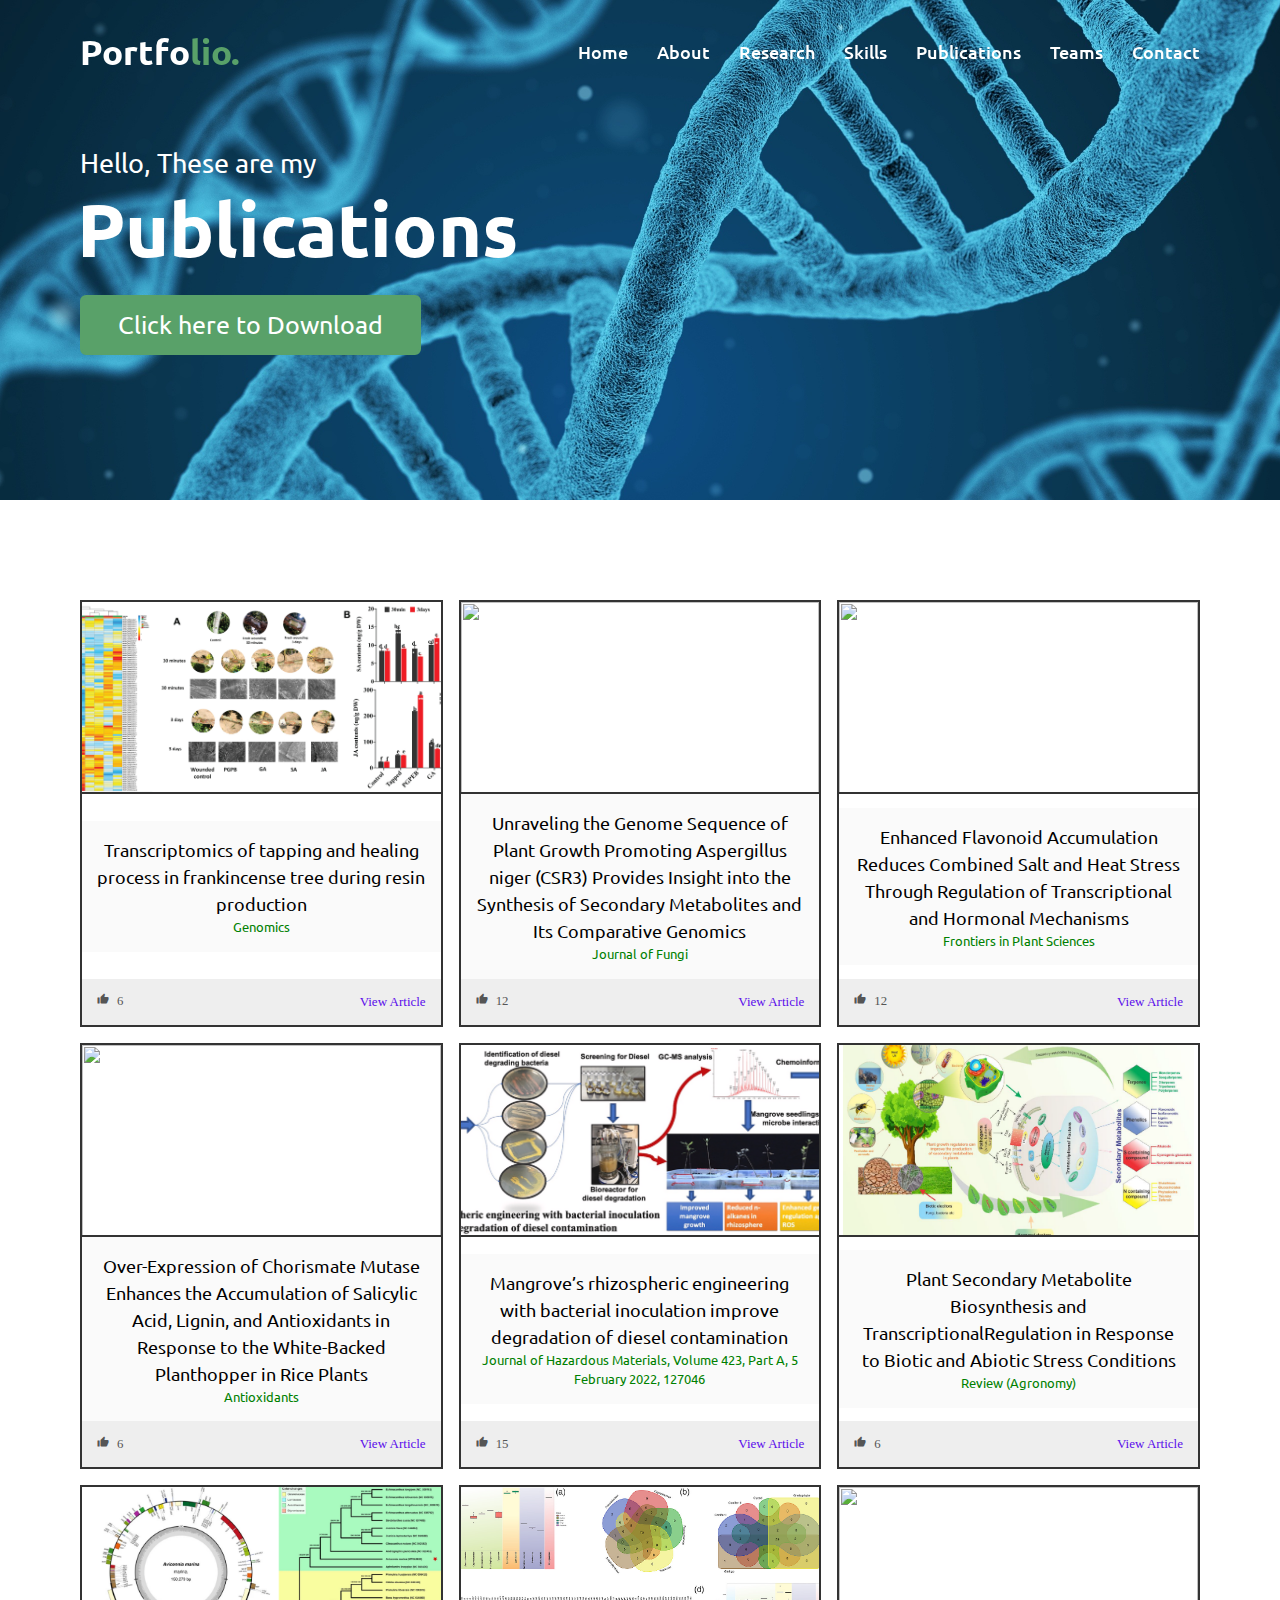
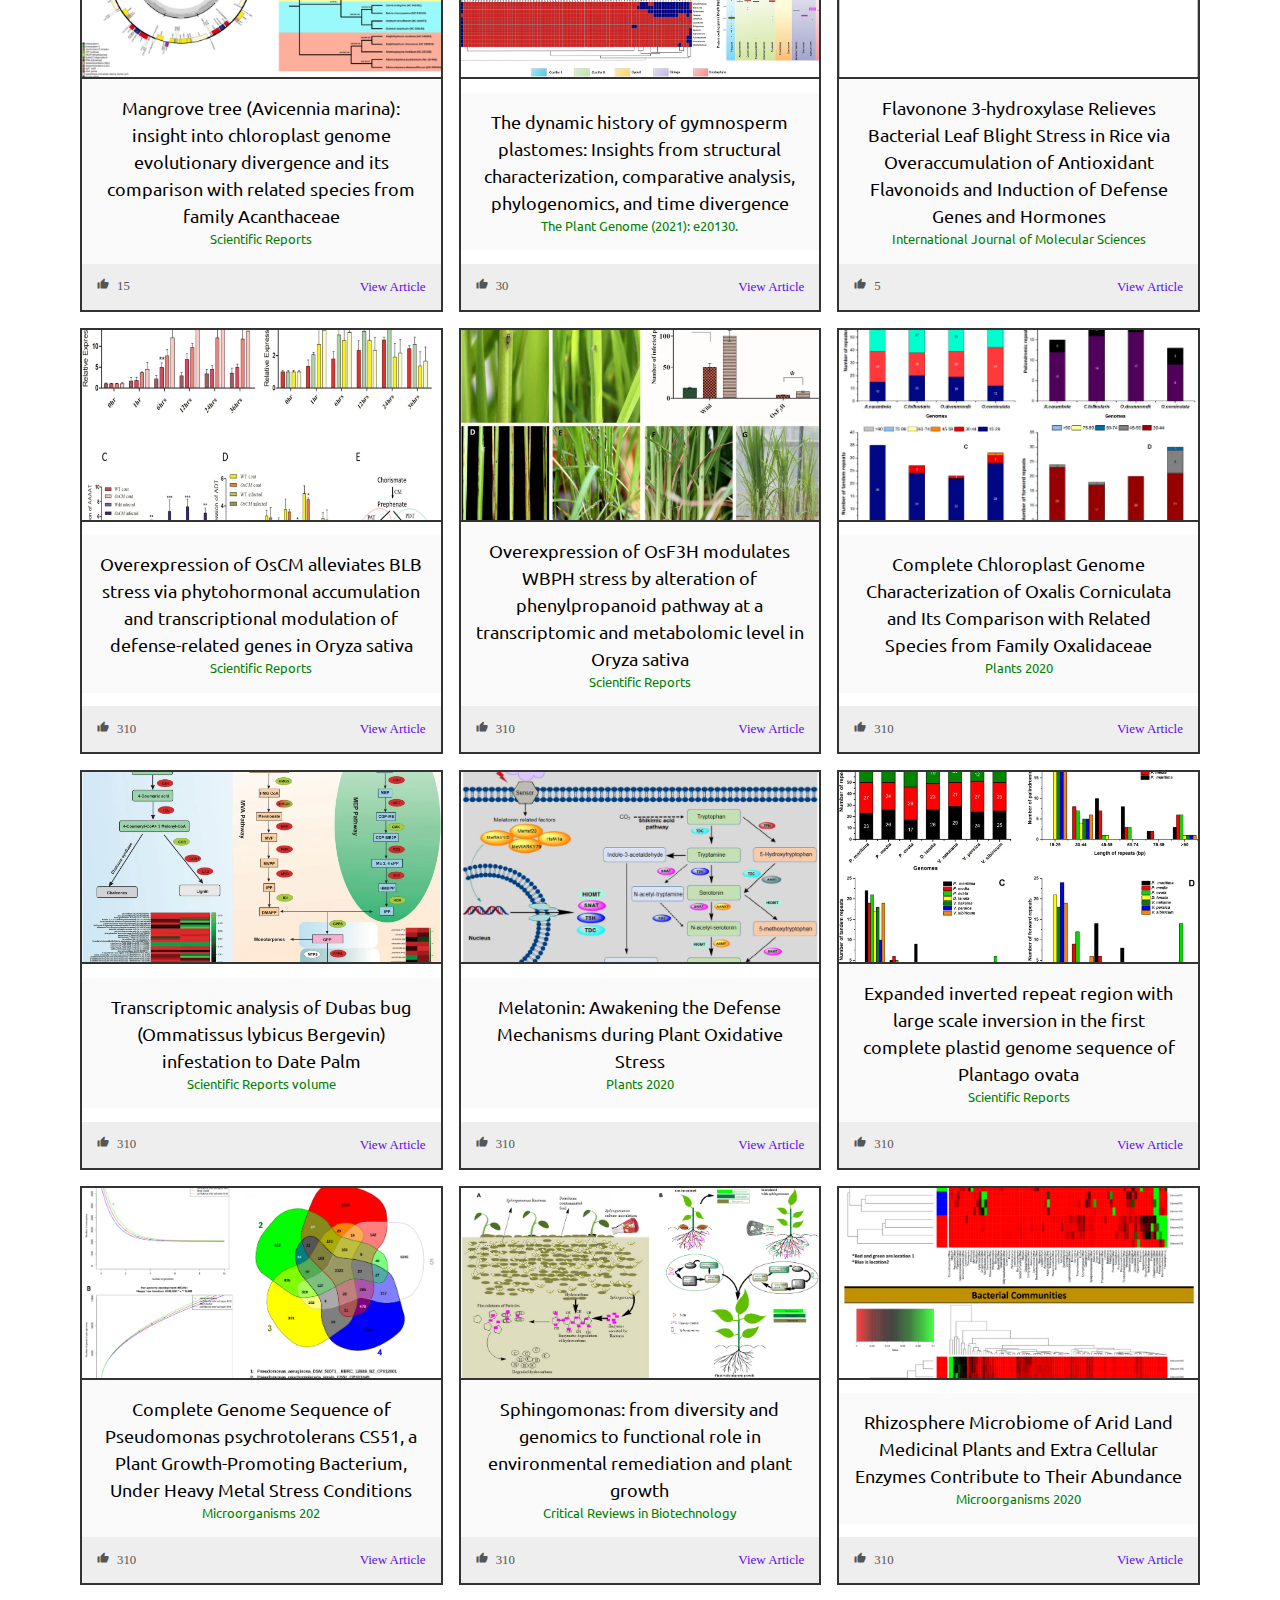
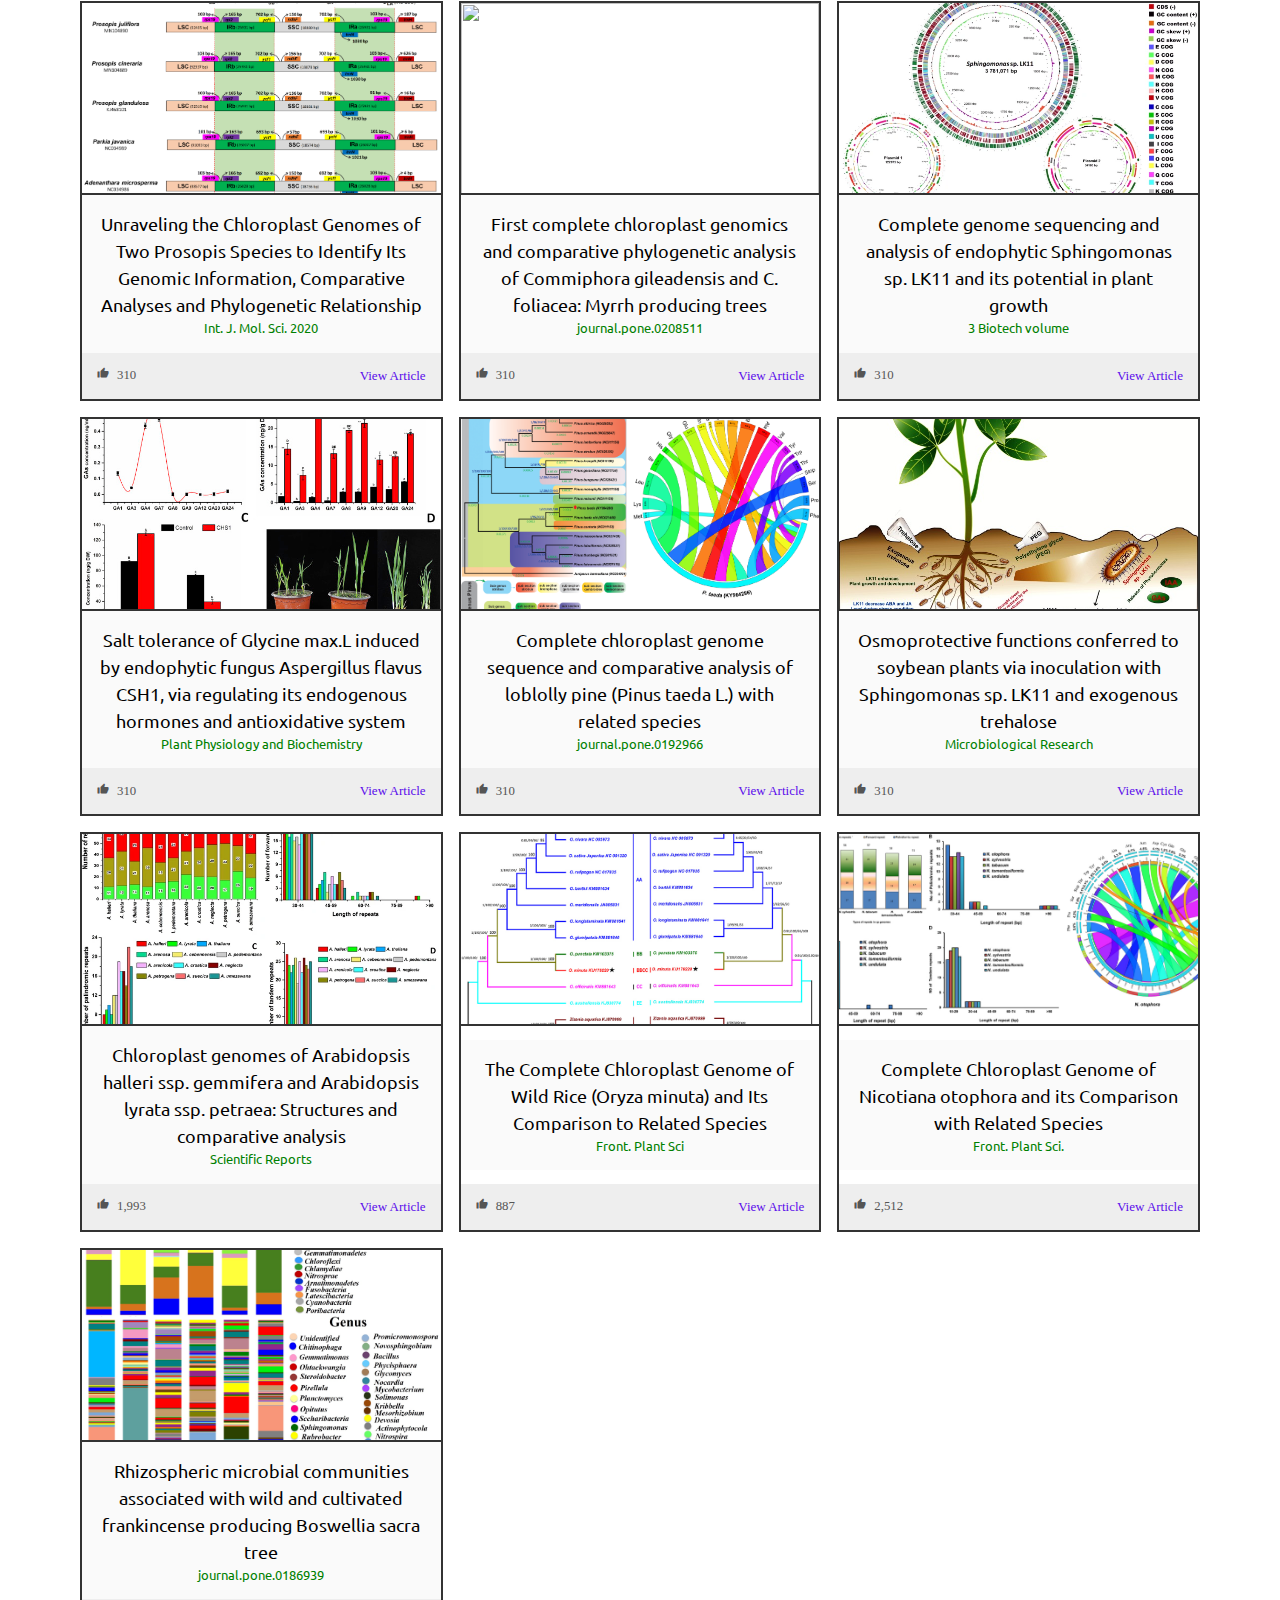
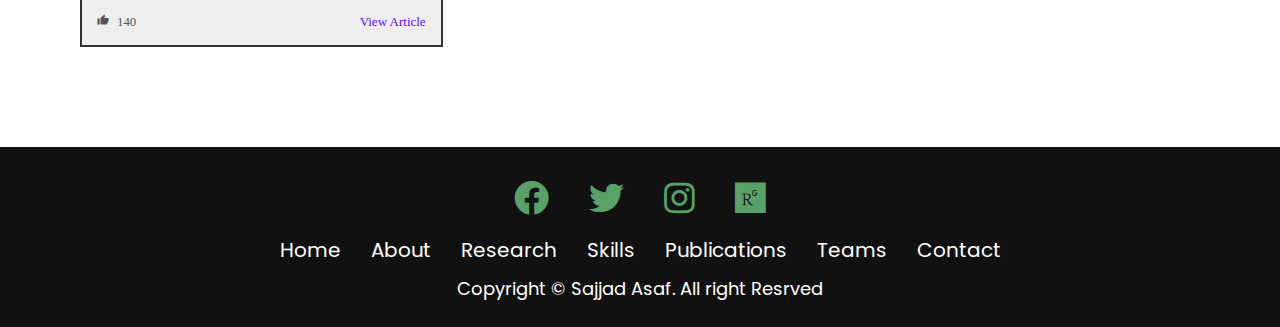
==== commit 276cef0f: "Update articles.html" ====
--- a/articles.html
+++ b/articles.html
@@ -95,7 +95,46 @@
               </div>
             </div>
           </div>
-
+          <div class="card">
+            <img class="card__image" src="imagesp/vvvv.png" alt="" />
+            <div class="card__content">
+              <p>
+                Unraveling the Genome Sequence of Plant Growth Promoting Aspergillus niger (CSR3) 
+                Provides Insight into the Synthesis of Secondary Metabolites and Its Comparative Genomics 
+              </p>
+              <p>Journal of Fungi</p>
+            </div>
+            <div class="card__info">
+              <div><i class="material-icons">thumb_up</i>12</div>
+              <div>
+                <a
+                  href="https://www.mdpi.com/2309-608X/8/2/107"
+                  class="card__link"
+                  >View Article</a
+                >
+              </div>
+            </div>
+          </div>
+         <div class="card">
+            <img class="card__image" src="imagesp/ox.jpg" alt="" />
+            <div class="card__content">
+              <p>
+                Enhanced Flavonoid Accumulation Reduces Combined Salt and Heat Stress Through Regulation of Transcriptional and Hormonal Mechanisms
+              </p>
+              <p>Frontiers in Plant Sciences</p>
+            </div>
+            <div class="card__info">
+              <div><i class="material-icons">thumb_up</i>12</div>
+              <div>
+                <a
+                  href="https://www.frontiersin.org/articles/10.3389/fpls.2021.796956/full"
+                  class="card__link"
+                  >View Article</a
+                >
+              </div>
+            </div>
+          </div>
+          
           <div class="card">
             <img class="card__image" src="imagesp/antioxidan.jpg" alt="" />
             <div class="card__content">
--- a/style.css
+++ b/style.css
@@ -43,7 +43,7 @@
 footer {
   font-family: "Poppins", sans-serif;
 }
-.about .about-content,
+.about,
 .skills .skills-content,
 .publications .publications-content,
 .contact .contact-content {
@@ -226,18 +226,27 @@
 .about .title::after {
   content: "who i am";
 }
-.about .about-content .left {
-  width: 45%;
-}
+
+.about .about-flex {
+  display: grid;
+  grid-template-columns: repeat(auto-fit, minmax(18rem, 1fr));
+  gap: 1rem;
+}
+
+.about .about-content {
+  display: flex;
+  justify-content: center;
+  flex-direction: column;
+}
+
 .about .about-content .left img {
-  height: 400px;
-  width: 400px;
+  height: 250px;
+  width: 250px;
   object-fit: cover;
   border-radius: 6px;
-}
-.about .about-content .right {
-  width: 55%;
-}
+  margin-bottom: 1rem;
+}
+
 .about .about-content .right .text {
   font-size: 25px;
   font-weight: 600;
@@ -577,26 +586,6 @@
   background: none;
 }
 
-/* news and updates */
-.m-1 {
-  margin: 1.5rem 0;
-}
-
-.updates {
-  position: fixed;
-  top: 45%;
-  margin-left: -4.6rem;
-  transform: rotate(-90deg);
-  background-color: rgb(89, 161, 105);
-  padding: 0.8rem 1.4rem;
-}
-
-.updates a {
-  font-size: 1.4rem;
-  font-weight: 400;
-  color: #fff;
-}
-
 /* footer section styling */
 footer {
   background: #111;
@@ -757,24 +746,34 @@
 }
 
 /* responsive media query start */
+
+@media (min-width: 1300px) {
+  .max-width {
+    max-width: 100%;
+  }
+
+  .about .about-flex {
+    gap: 13rem;
+  }
+
+  .about .about-content .left img {
+    height: 550px;
+    width: 550px;
+  }
+}
+
 @media (max-width: 1300px) {
   .home .max-width {
     margin-left: 0px;
   }
 }
 
-@media (max-width: 1104px) {
-  .about .about-content .left img {
-    height: 350px;
-    width: 350px;
-  }
-}
-
 @media (max-width: 991px) {
   .max-width {
     padding: 0 50px;
   }
 }
+
 @media (max-width: 947px) {
   .menu-btn {
     display: block;
@@ -816,7 +815,7 @@
     padding: 10px 30px;
   }
 
-  .about .about-content .column {
+  /* .about .about-content .column {
     width: 100%;
   }
   .about .about-content .left {
@@ -826,7 +825,7 @@
   }
   .about .about-content .right {
     flex: 100%;
-  }
+  } */
   /* .services .serv-content .card {
     width: calc(50% - 10px);
     margin-bottom: 20px;
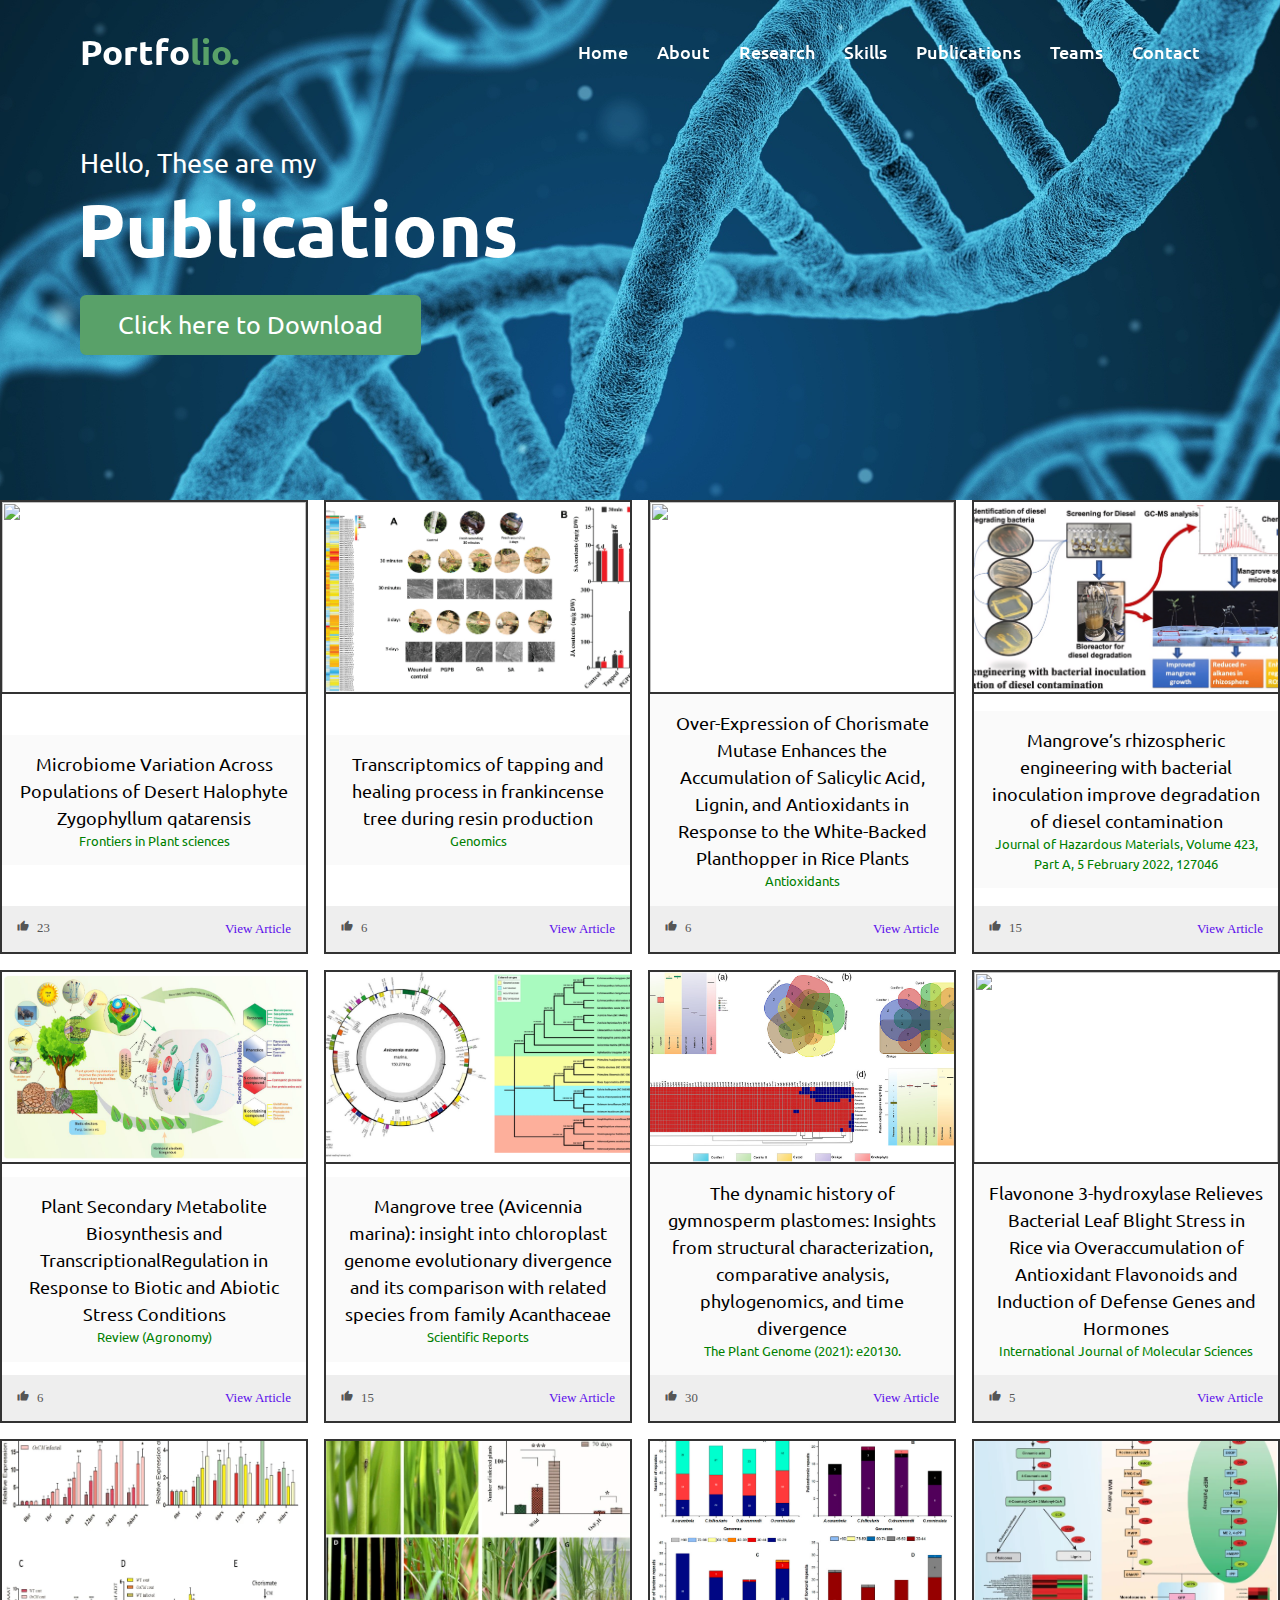
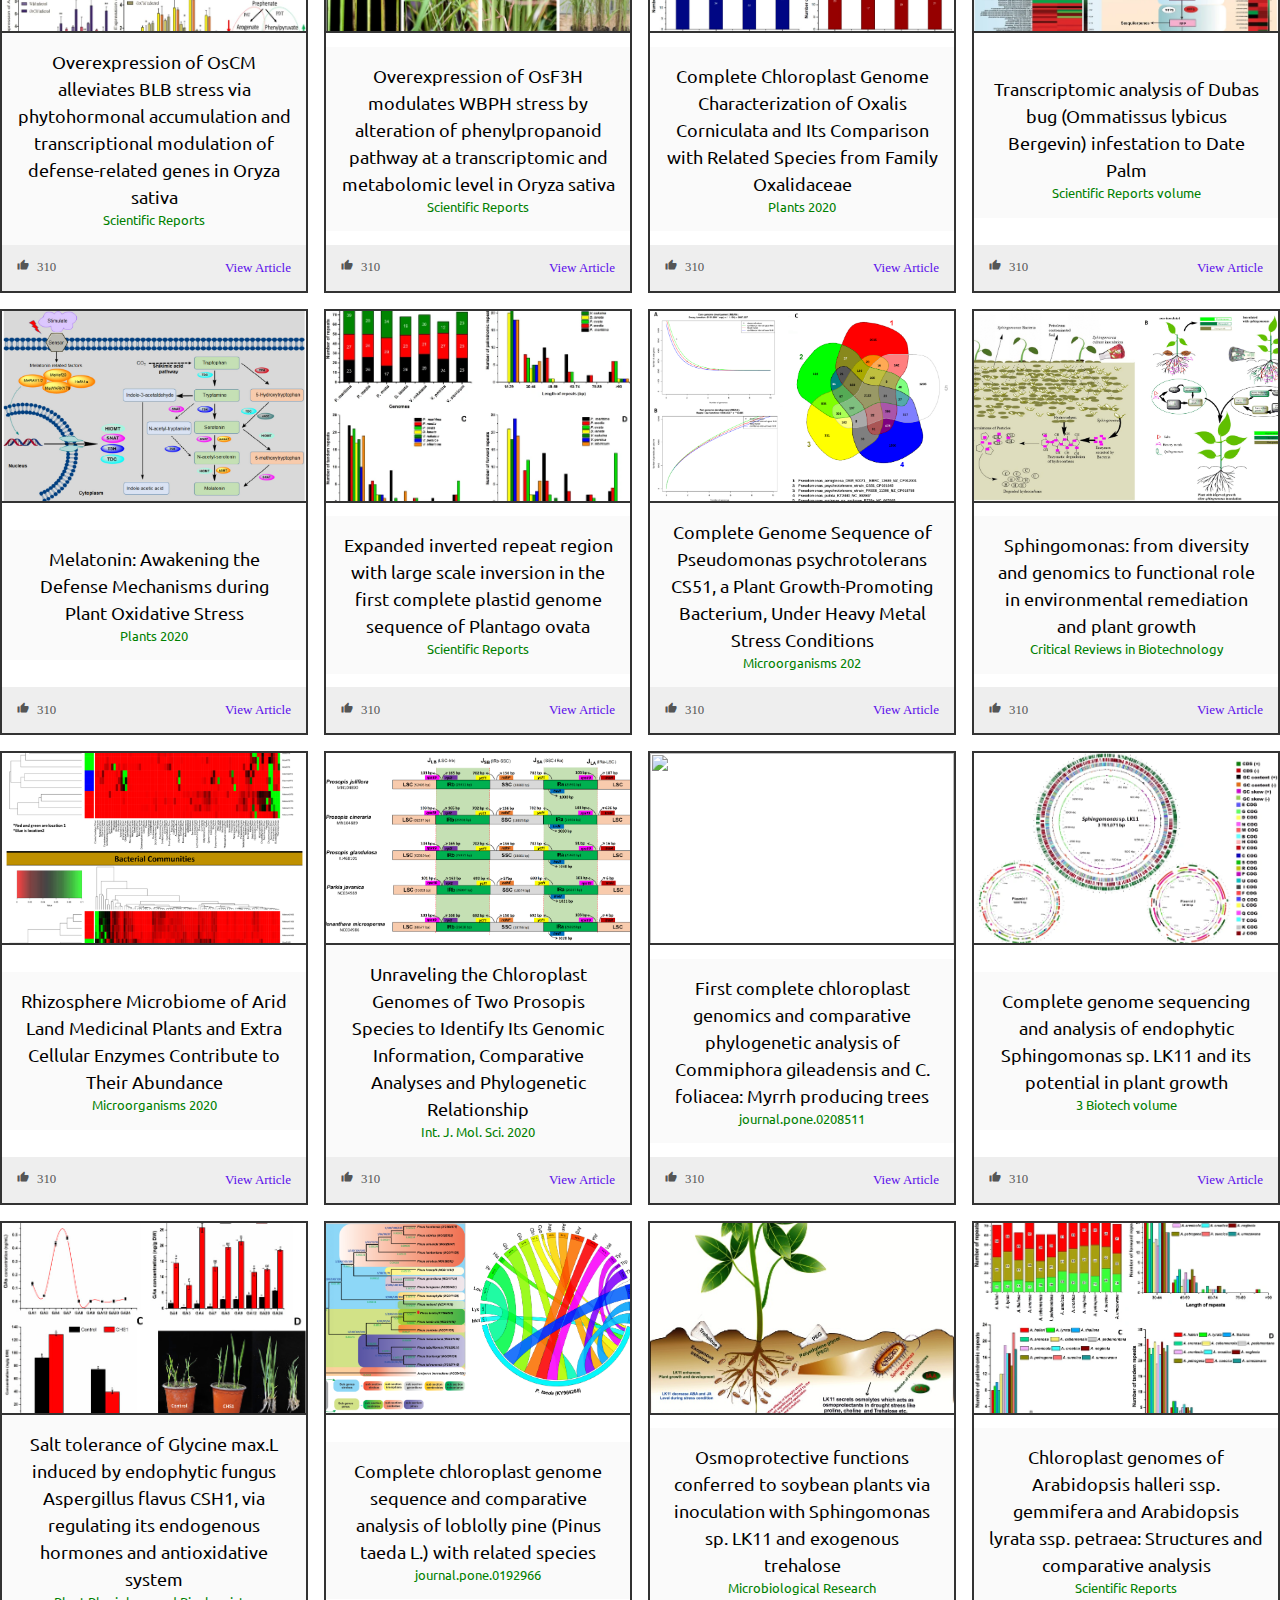
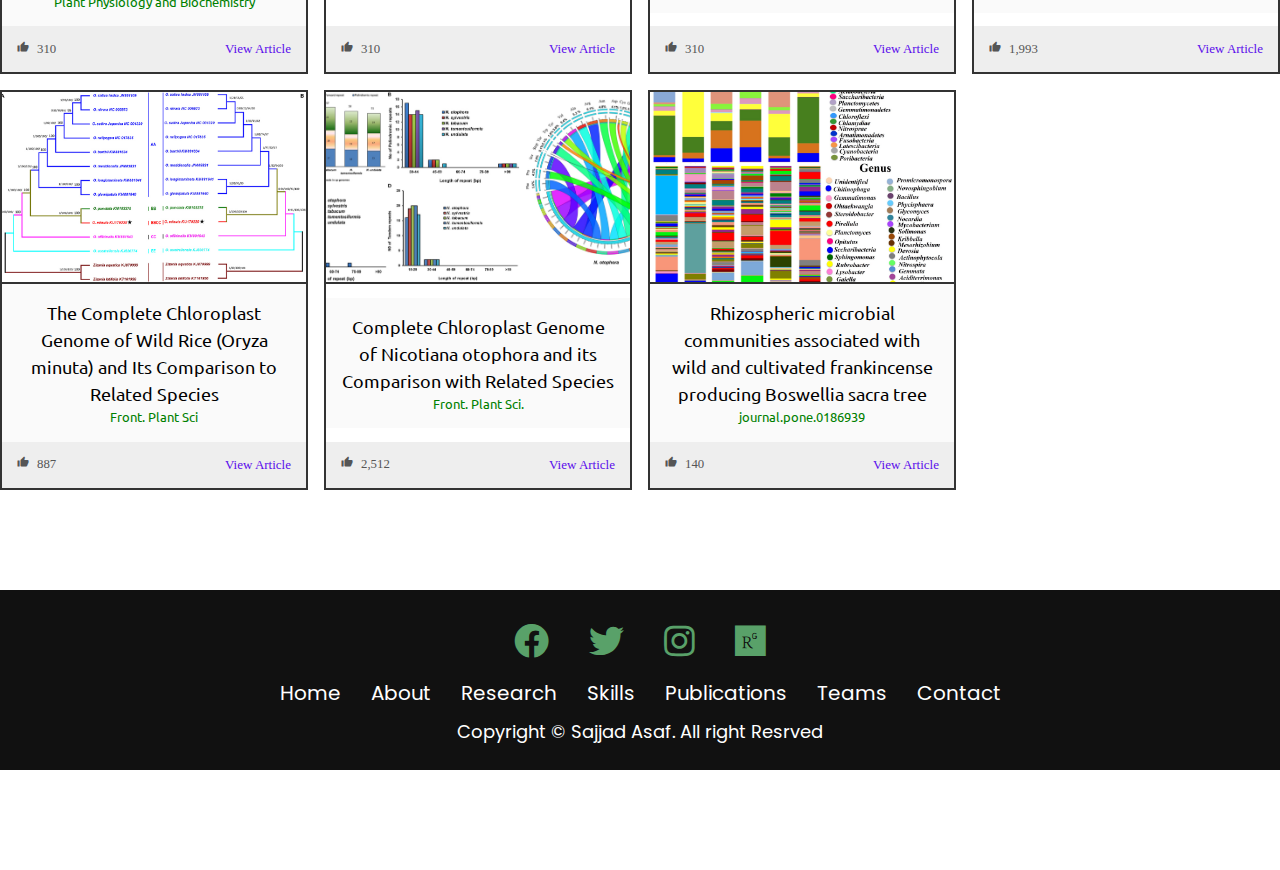
==== commit 8b3c2b49: "Add files via upload" ====
--- a/articles.html
+++ b/articles.html
@@ -1,710 +1,620 @@
 <!DOCTYPE html>
 <html lang="en">
-  <head>
-    <meta charset="UTF-8" />
-    <meta name="viewport" content="width=device-width, initial-scale=1.0" />
+<head>
+    <meta charset="UTF-8">
+    <meta name="viewport" content="width=device-width, initial-scale=1.0">
     <title>Personal Publications</title>
-    <link rel="stylesheet" href="style.css" />
-    <link
-      rel="stylesheet"
-      href="https://cdnjs.cloudflare.com/ajax/libs/font-awesome/5.15.2/css/all.min.css"
-    />
+    <link rel="stylesheet" href="style.css">
+    <link rel="stylesheet" href="https://cdnjs.cloudflare.com/ajax/libs/font-awesome/5.15.2/css/all.min.css"/>
     <script src="https://code.jquery.com/jquery-3.5.1.min.js"></script>
     <script src="https://cdnjs.cloudflare.com/ajax/libs/typed.js/2.0.11/typed.min.js"></script>
     <script src="https://cdnjs.cloudflare.com/ajax/libs/waypoints/4.0.1/jquery.waypoints.min.js"></script>
     <script src="https://cdnjs.cloudflare.com/ajax/libs/OwlCarousel2/2.3.4/owl.carousel.min.js"></script>
-    <link
-      rel="stylesheet"
-      href="https://cdnjs.cloudflare.com/ajax/libs/OwlCarousel2/2.3.4/assets/owl.carousel.min.css"
-    />
-  </head>
-  <body>
+    <link rel="stylesheet" href="https://cdnjs.cloudflare.com/ajax/libs/OwlCarousel2/2.3.4/assets/owl.carousel.min.css"/>
+
+</head>
+<body>
     <div class="scroll-up-btn">
-      <i class="fas fa-angle-up"></i>
+        <i class="fas fa-angle-up"></i>
     </div>
     <nav class="navbar">
-      <div class="max-width">
-        <div class="logo">
-          <a href="#">Portfo<span>lio.</span></a>
+        <div class="max-width">
+            <div class="logo"><a href="#">Portfo<span>lio.</span></a></div>
+            <ul class="menu">
+                <li><a href="index.html" class="menu-btn">Home</a></li>
+                <li><a href="index.html" class="menu-btn">About</a></li>
+                <li><a href="index.html" class="menu-btn">Research</a></li>
+                <li><a href="index.html" class="menu-btn">Skills</a></li>
+                <li><a href="articles.html" class="menu-btn">Publications</a></li>
+                <li><a href="index.html" class="menu-btn">Teams</a></li>
+                <li><a href="index.html" class="menu-btn">Contact</a></li>
+            </ul>
+            <div class="menu-btn">
+                <i class="fas fa-bars"></i>
+            </div>
         </div>
-        <ul class="menu">
-          <li><a href="index.html" class="menu-btn">Home</a></li>
-          <li><a href="index.html" class="menu-btn">About</a></li>
-          <li><a href="index.html" class="menu-btn">Research</a></li>
-          <li><a href="index.html" class="menu-btn">Skills</a></li>
-          <li><a href="articles.html" class="menu-btn">Publications</a></li>
-          <li><a href="index.html" class="menu-btn">Teams</a></li>
-          <li><a href="index.html" class="menu-btn">Contact</a></li>
-        </ul>
-        <div class="menu-btn">
-          <i class="fas fa-bars"></i>
-        </div>
-      </div>
     </nav>
-    <style>
-      .home {
-        display: flex;
-        background: url("images/dna.jpg") no-repeat center;
-        height: 30vh;
-        color: #fff;
-        min-height: 500px;
-        background-size: cover;
-        background-attachment: fixed;
-        font-family: "Ubuntu", sans-serif;
-      }
-    </style>
+<style>
+    .home{
+    display: flex;
+    background: url("images/dna.jpg") no-repeat center;
+    height: 30vh;
+    color: #fff;
+    min-height: 500px;
+    background-size: cover;
+    background-attachment: fixed;
+    font-family:'Ubuntu', sans-serif;
+}
+</style>
     <!-- home section start -->
     <section class="home" id="home">
       <div class="max-width">
-        <div class="row">
-          <div class="home-content">
-            <div class="text-1">Hello, These are my</div>
-            <div class="text-2">Publications</div>
-            <a href="#">Click here to Download</a>
-          </div>
+          <div class="row">
+            <div class="home-content">
+                <div class="text-1">Hello, These are my</div>
+                <div class="text-2">Publications</div>
+                <a href="#">Click here to Download</a>
+            </div>
+          </div>
+      </div>
+    </section>
+    <link href="https://fonts.googleapis.com/icon?family=Material+Icons" rel="stylesheet">
+
+    <!-- Publication section start -->
+    <div class="cardss">
+      <div class="card">
+        <img class="card__image" src="imagesp/zygophyllum.jpg" alt="">
+        <div class="card__content">
+          <p>
+            Microbiome Variation Across Populations of Desert Halophyte Zygophyllum qatarensis 
+          </p>
+          <p>
+           Frontiers in Plant sciences
+          </p>
         </div>
-      </div>
-    </section>
-    <link
-      href="https://fonts.googleapis.com/icon?family=Material+Icons"
-      rel="stylesheet"
-    />
-
-    <!-- Publication section start -->
-
-    <section class="cards-section">
-      <div class="max-width">
-        <div class="cardss">
-          <div class="card">
-            <img class="card__image" src="imagesp/Genomics.jpg" alt="" />
-            <div class="card__content">
-              <p>
-                Transcriptomics of tapping and healing process in frankincense
-                tree during resin production
-              </p>
-              <p>Genomics</p>
-            </div>
-            <div class="card__info">
-              <div><i class="material-icons">thumb_up</i>6</div>
-              <div>
-                <a
-                  href="https://www.sciencedirect.com/science/article/pii/S088875432100402X"
-                  class="card__link"
-                  >View Article</a
-                >
+        <div class="card__info">
+          <div>
+            <i class="material-icons">thumb_up</i>23
+          </div>
+          <div>
+            <a href="https://www.frontiersin.org/articles/10.3389/fpls.2022.841217/full" class="card__link">View Article</a>
+          </div>
+        </div>
+      </div>
+
+      <div class="card">
+        <img class="card__image" src="imagesp/Genomics.jpg" alt="">
+        <div class="card__content">
+          <p>
+            Transcriptomics of tapping and healing process in frankincense tree during resin production 
+          </p>
+          <p>
+           Genomics
+          </p>
+        </div>
+        <div class="card__info">
+          <div>
+            <i class="material-icons">thumb_up</i>6
+          </div>
+          <div>
+            <a href="https://www.sciencedirect.com/science/article/pii/S088875432100402X" class="card__link">View Article</a>
+          </div>
+        </div>
+      </div>
+
+
+      <div class="card">
+        <img class="card__image" src="imagesp/antioxidan.jpg" alt="">
+        <div class="card__content">
+          <p>
+            Over-Expression of Chorismate Mutase Enhances the Accumulation of Salicylic Acid, Lignin, and Antioxidants in Response to the White-Backed Planthopper in Rice Plants 
+          </p>
+          <p>
+           Antioxidants
+          </p>
+        </div>
+        <div class="card__info">
+          <div>
+            <i class="material-icons">thumb_up</i>6
+          </div>
+          <div>
+            <a href="https://www.mdpi.com/2076-3921/10/11/1680" class="card__link">View Article</a>
+          </div>
+        </div>
+      </div>
+
+    <div class="card">
+    <img class="card__image" src="imagesp/mangrove.jpg" alt="">
+    <div class="card__content">
+      <p>
+        Mangrove’s rhizospheric engineering with bacterial inoculation improve degradation of diesel contamination
+      </p>
+      <p>
+        Journal of Hazardous Materials, Volume 423, Part A, 5 February 2022, 127046
+
+      </p>
+    </div>
+    <div class="card__info">
+      <div>
+        <i class="material-icons">thumb_up</i>15
+      </div>
+      <div>
+        <a href="https://www.sciencedirect.com/science/article/abs/pii/S0304389421020148" class="card__link">View Article</a>
+      </div>
+    </div>
+  </div>
+  <div class="card">
+    <img class="card__image" src="imagesp/agronomy.webp" alt="">
+    <div class="card__content">
+      <p>
+        Plant Secondary Metabolite Biosynthesis and TranscriptionalRegulation in Response to Biotic and Abiotic Stress Conditions
+      </p>
+      <p>
+       Review (Agronomy)
+      </p>
+    </div>
+    <div class="card__info">
+      <div>
+        <i class="material-icons">thumb_up</i>6
+      </div>
+      <div>
+        <a href="https://www.mdpi.com/2073-4395/11/5/968/htm#" class="card__link">View Article</a>
+      </div>
+    </div>
+  </div>
+  <div class="card">
+    <img class="card__image" src="imagesp/marin3.png" alt="">
+    <div class="card__content">
+      <p>
+        Mangrove tree (Avicennia marina): insight into chloroplast genome evolutionary divergence and its comparison with related species from family Acanthaceae
+
+
+      </p>
+      <p>
+        Scientific Reports
+      </p>
+    </div>
+    <div class="card__info">
+      <div>
+        <i class="material-icons">thumb_up</i>15
+      </div>
+      <div>
+        <a href="https://www.nature.com/articles/s41598-021-83060-z" class="card__link">View Article</a>
+      </div>
+    </div>
+  </div>
+  <div class="card">
+    <img class="card__image" src="imagesp/gymnosperm1.jpg" alt="">
+    <div class="card__content">
+      <p>
+        The dynamic history of gymnosperm plastomes: Insights from structural characterization, comparative analysis, phylogenomics, and time divergence
+      </p>
+      <p>
+        The Plant Genome (2021): e20130.
+      </p>
+    </div>
+    <div class="card__info">
+      <div>
+        <i class="material-icons">thumb_up</i>30
+      </div>
+      <div>
+        <a href="https://acsess.onlinelibrary.wiley.com/doi/full/10.1002/tpg2.20130" class="card__link">View Article</a>
+      </div>
+    </div>
+  </div>
+  <div class="card">
+    <img class="card__image" src="imagesp/ric.png" alt="">
+    <div class="card__content">
+      <p>
+        Flavonone 3-hydroxylase Relieves Bacterial Leaf Blight Stress in Rice via Overaccumulation of Antioxidant Flavonoids and Induction of Defense Genes and Hormones
+      </p>
+      <p>
+        International Journal of Molecular Sciences
+      </p>
+    </div>
+    <div class="card__info">
+      <div>
+        <i class="material-icons">thumb_up</i>5
+      </div>
+      <div>
+        <a href="https://www.mdpi.com/1422-0067/22/11/6152" class="card__link">View Article</a>
+      </div>
+    </div>
+  </div>
+  <div class="card">
+    <img class="card__image" src="imagesp/BLB.webp" alt="">
+    <div class="card__content">
+      <p>
+        Overexpression of OsCM alleviates BLB stress via phytohormonal accumulation and transcriptional modulation of defense-related genes in Oryza sativa
+      </p>
+      <p>
+        Scientific Reports
+      </p>
+    </div>
+    <div class="card__info">
+      <div>
+        <i class="material-icons">thumb_up</i>310
+      </div>
+      <div>
+        <a href="https://www.nature.com/articles/s41598-020-76675-1" class="card__link">View Article</a>
+      </div>
+    </div>
+  </div>
+  <div class="card">
+    <img class="card__image" src="imagesp/wbph.webp" alt="">
+    <div class="card__content">
+      <p>
+        Overexpression of OsF3H modulates WBPH stress by alteration of phenylpropanoid pathway at a transcriptomic and metabolomic level in Oryza sativa
+      </p>
+      <p>
+        Scientific Reports
+      </p>
+    </div>
+    <div class="card__info">
+      <div>
+        <i class="material-icons">thumb_up</i>310
+      </div>
+      <div>
+        <a href="https://www.nature.com/articles/s41598-020-71661-z" class="card__link">View Article</a>
+      </div>
+    </div>
+  </div>
+  <div class="card">
+    <img class="card__image" src="imagesp/oxalis.png" alt="">
+    <div class="card__content">
+      <p>
+        Complete Chloroplast Genome Characterization of Oxalis Corniculata and Its Comparison with Related Species from Family Oxalidaceae 
+      </p>
+      <p>
+        Plants 2020
+      </p>
+    </div>
+    <div class="card__info">
+      <div>
+        <i class="material-icons">thumb_up</i>310
+      </div>
+      <div>
+        <a href="https://www.mdpi.com/2223-7747/9/8/928" class="card__link">View Article</a>
+      </div>
+    </div>
+  </div>
+  <div class="card">
+    <img class="card__image" src="imagesp/dubas.webp" alt="">
+    <div class="card__content">
+      <p>
+        Transcriptomic analysis of Dubas bug (Ommatissus lybicus Bergevin) infestation to Date Palm
+      </p>
+      <p>
+        Scientific Reports volume 
+      </p>
+    </div>
+    <div class="card__info">
+      <div>
+        <i class="material-icons">thumb_up</i>310
+      </div>
+      <div>
+        <a href="https://www.nature.com/articles/s41598-020-67438-z" class="card__link">View Article</a>
+      </div>
+    </div>
+  </div>
+  <div class="card">
+    <img class="card__image" src="imagesp/melatonin.webp" alt="">
+    <div class="card__content">
+      <p>
+        Melatonin: Awakening the Defense Mechanisms during Plant Oxidative Stress
+      </p>
+      <p>
+        Plants 2020
+      </p>
+    </div>
+    <div class="card__info">
+      <div>
+        <i class="material-icons">thumb_up</i>310
+      </div>
+      <div>
+        <a href="https://www.mdpi.com/2223-7747/9/4/407#" class="card__link">View Article</a>
+      </div>
+    </div>
+  </div>
+  <div class="card">
+    <img class="card__image" src="imagesp/plantago.webp" alt="">
+    <div class="card__content">
+      <p>
+        Expanded inverted repeat region with large scale inversion in the first complete plastid genome sequence of Plantago ovata
+      </p>
+      <p>
+        Scientific Reports
+      </p>
+    </div>
+    <div class="card__info">
+      <div>
+        <i class="material-icons">thumb_up</i>310
+      </div>
+      <div>
+        <a href="https://www.nature.com/articles/s41598-020-60803-y" class="card__link">View Article</a>
+      </div>
+    </div>
+  </div>
+  <div class="card">
+    <img class="card__image" src="imagesp/csl51.webp" alt="">
+    <div class="card__content">
+      <p>
+        Complete Genome Sequence of Pseudomonas psychrotolerans CS51, a Plant Growth-Promoting Bacterium, Under Heavy Metal Stress Conditions
+      </p>
+      <p>
+        Microorganisms 202
+      </p>
+    </div>
+    <div class="card__info">
+      <div>
+        <i class="material-icons">thumb_up</i>310
+      </div>
+      <div>
+        <a href="https://www.mdpi.com/2076-2607/8/3/382#" class="card__link">View Article</a>
+      </div>
+    </div>
+  </div>
+  <div class="card">
+    <img class="card__image" src="imagesp/lk11.jpg" alt="">
+    <div class="card__content">
+      <p>
+        Sphingomonas: from diversity and genomics to functional role in environmental remediation and plant growth
+      </p>
+      <p>
+        Critical Reviews in Biotechnology
+      </p>
+    </div>
+    <div class="card__info">
+      <div>
+        <i class="material-icons">thumb_up</i>310
+      </div>
+      <div>
+        <a href="https://www.tandfonline.com/doi/figure/10.1080/07388551.2019.1709793?scroll=top&needAccess=true" class="card__link">View Article</a>
+      </div>
+    </div>
+  </div>
+  <div class="card">
+    <img class="card__image" src="imagesp/metagenome.png" alt="">
+    <div class="card__content">
+      <p>
+        Rhizosphere Microbiome of Arid Land Medicinal Plants and Extra Cellular Enzymes Contribute to Their Abundance 
+      </p>
+      <p>
+        Microorganisms 2020
+      </p>
+    </div>
+    <div class="card__info">
+      <div>
+        <i class="material-icons">thumb_up</i>310
+      </div>
+      <div>
+        <a href="https://www.mdpi.com/2076-2607/8/2/213" class="card__link">View Article</a>
+      </div>
+    </div>
+  </div>
+  <div class="card">
+    <img class="card__image" src="imagesp/ijms.webp" alt="">
+    <div class="card__content">
+      <p>
+        Unraveling the Chloroplast Genomes of Two Prosopis Species to Identify Its Genomic Information, Comparative Analyses and Phylogenetic Relationship
+      </p>
+      <p>
+        Int. J. Mol. Sci. 2020
+      </p>
+    </div>
+    <div class="card__info">
+      <div>
+        <i class="material-icons">thumb_up</i>310
+      </div>
+      <div>
+        <a href="https://www.mdpi.com/1422-0067/21/9/3280" class="card__link">View Article</a>
+      </div>
+    </div>
+  </div>
+  <div class="card">
+    <img class="card__image" src="imagesp/commiphora.png" alt="">
+    <div class="card__content">
+      <p>
+        First complete chloroplast genomics and comparative phylogenetic analysis of Commiphora gileadensis and C. foliacea: Myrrh producing trees
+      </p>
+      <p>
+        journal.pone.0208511
+      </p>
+    </div>
+    <div class="card__info">
+      <div>
+        <i class="material-icons">thumb_up</i>310
+      </div>
+      <div>
+        <a href="https://journals.plos.org/plosone/article?id=10.1371/journal.pone.0208511" class="card__link">View Article</a>
+      </div>
+    </div>
+  </div>
+  <div class="card">
+    <img class="card__image" src="imagesp/lk11genome.webp" alt="">
+    <div class="card__content">
+      <p>
+        Complete genome sequencing and analysis of endophytic Sphingomonas sp. LK11 and its potential in plant growth
+      </p>
+      <p>
+        3 Biotech volume 
+      </p>
+    </div>
+    <div class="card__info">
+      <div>
+        <i class="material-icons">thumb_up</i>310
+      </div>
+      <div>
+        <a href="https://link.springer.com/article/10.1007/s13205-018-1403-z" class="card__link">View Article</a>
+      </div>
+    </div>
+  </div>
+  <div class="card">
+    <img class="card__image" src="imagesp/CSH1.jpg" alt="">
+    <div class="card__content">
+      <p>
+        Salt tolerance of Glycine max.L induced by endophytic fungus Aspergillus flavus CSH1, via regulating its endogenous hormones and antioxidative system
+      </p>
+      <p>
+        Plant Physiology and Biochemistry
+      </p>
+    </div>
+    <div class="card__info">
+      <div>
+        <i class="material-icons">thumb_up</i>310
+      </div>
+      <div>
+        <a href="https://www.sciencedirect.com/science/article/abs/pii/S0981942818302079" class="card__link">View Article</a>
+      </div>
+    </div>
+  </div>
+  <div class="card">
+    <img class="card__image" src="imagesp/pinus.png" alt="">
+    <div class="card__content">
+      <p>
+        Complete chloroplast genome sequence and comparative analysis of loblolly pine (Pinus taeda L.) with related species
+      </p>
+      <p>
+        journal.pone.0192966
+      </p>
+    </div>
+    <div class="card__info">
+      <div>
+        <i class="material-icons">thumb_up</i>310
+      </div>
+      <div>
+        <a href="https://journals.plos.org/plosone/article?id=10.1371/journal.pone.0192966" class="card__link">View Article</a>
+      </div>
+    </div>
+  </div>
+  <div class="card">
+    <img class="card__image" src="imagesp/draught.jpg" alt="">
+    <div class="card__content">
+      <p>
+        Osmoprotective functions conferred to soybean plants via inoculation with Sphingomonas sp. LK11 and exogenous trehalose
+      </p>
+      <p>
+        Microbiological Research
+      </p>
+    </div>
+    <div class="card__info">
+      <div>
+        <i class="material-icons">thumb_up</i>310
+      </div>
+      <div>
+        <a href="https://www.sciencedirect.com/science/article/pii/S0944501317307279" class="card__link">View Article</a>
+      </div>
+    </div>
+  </div>
+  <div class="card">
+    <img class="card__image" src="imagesp/arab.webp" alt="">
+    <div class="card__content">
+      <p>
+        Chloroplast genomes of Arabidopsis halleri ssp. gemmifera and Arabidopsis lyrata ssp. petraea: Structures and comparative analysis
+      </p>
+      <p>
+        Scientific Reports
+      </p>
+    </div>
+    <div class="card__info">
+      <div>
+        <i class="material-icons">thumb_up</i>1,993
+      </div>
+      <div>
+        <a href="https://www.nature.com/articles/s41598-017-07891-5" class="card__link">View Article</a>
+      </div>
+    </div>
+  </div>
+  <div class="card">
+    <img class="card__image" src="imagesp/oryza.jpg" alt="">
+    <div class="card__content">
+      <p>
+        The Complete Chloroplast Genome of Wild Rice (Oryza minuta) and Its Comparison to Related Species
+      </p>
+      <p>
+        Front. Plant Sci
+      </p>
+    </div>
+    <div class="card__info">
+      <div>
+        <i class="material-icons">thumb_up</i>887
+      </div>
+      <div>
+        <a href="https://www.frontiersin.org/articles/10.3389/fpls.2017.00304/full" class="card__link">View Article</a>
+      </div>
+    </div>
+  </div>
+  <div class="card">
+    <img class="card__image" src="imagesp/nico.png" alt="">
+    <div class="card__content">
+      <p>
+        Complete Chloroplast Genome of Nicotiana otophora and its Comparison with Related Species
+      </p>
+      <p>
+        Front. Plant Sci.
+      </p>
+    </div>
+    <div class="card__info">
+      <div>
+        <i class="material-icons">thumb_up</i>2,512
+      </div>
+      <div>
+        <a href="https://www.frontiersin.org/articles/10.3389/fpls.2016.00843/full" class="card__link">View Article</a>
+      </div>
+    </div>
+  </div>
+  <div class="card">
+    <img class="card__image" src="imagesp/rizho.png" alt="">
+    <div class="card__content">
+      <p>
+        Rhizospheric microbial communities associated with wild and cultivated frankincense producing Boswellia sacra tree
+      </p>
+      <p>
+        journal.pone.0186939
+      </p>
+    </div>
+    <div class="card__info">
+      <div>
+        <i class="material-icons">thumb_up</i>140
+      </div>
+      <div>
+        <a href="https://journals.plos.org/plosone/article?id=10.1371/journal.pone.0186939" class="card__link">View Article</a>
+      </div>
+    </div>
+  </div>
+</div>
+<section>
+
+<!-- footer section start -->
+        <footer class="footer">
+          <div class="inner-footer">
+              <div class="social-links">
+                  <ul>
+                      <li class="social-items"><a href="https://www.facebook.com/sajjad.asif.3"target="_blank"><i class="fab fa-facebook"></i></a></li>
+                      <li class="social-items"><a href="https://twitter.com/SajjadAsaf" target="_blank"><i class="fab fa-twitter"></i></a></li>
+                      <li class="social-items"><a href="https://www.instagram.com/sajjad9382" target="_blank"><i class="fab fa-instagram"></i></a></li>
+                      <li class="social-items"><a href="https://www.researchgate.net/profile/Sajjad-Asaf" target="_blank"><i class="fab fa-researchgate"></i></a></li>
+                  </ul>
               </div>
-            </div>
-          </div>
-          <div class="card">
-            <img class="card__image" src="imagesp/vvvv.png" alt="" />
-            <div class="card__content">
-              <p>
-                Unraveling the Genome Sequence of Plant Growth Promoting Aspergillus niger (CSR3) 
-                Provides Insight into the Synthesis of Secondary Metabolites and Its Comparative Genomics 
-              </p>
-              <p>Journal of Fungi</p>
-            </div>
-            <div class="card__info">
-              <div><i class="material-icons">thumb_up</i>12</div>
-              <div>
-                <a
-                  href="https://www.mdpi.com/2309-608X/8/2/107"
-                  class="card__link"
-                  >View Article</a
-                >
+              <div class="quick-links">
+                  <ul>
+                      <li class="quick-items"><a href="#home">Home</a></li>
+                      <li class="quick-items"><a href="#about">About</a></li>
+                      <li class="quick-items"><a href="#services">Research</a></li>
+                      <li class="quick-items"><a href="#skills">Skills</a></li>
+                      <li class="quick-items"><a href="articles.html">Publications</a></li>
+                      <li class="quick-items"><a href="#teams">Teams</a></li>
+                      <li class="quick-items"><a href="#contact">Contact</a></li>
+                  </ul>
               </div>
-            </div>
-          </div>
-         <div class="card">
-            <img class="card__image" src="imagesp/ox.jpg" alt="" />
-            <div class="card__content">
-              <p>
-                Enhanced Flavonoid Accumulation Reduces Combined Salt and Heat Stress Through Regulation of Transcriptional and Hormonal Mechanisms
-              </p>
-              <p>Frontiers in Plant Sciences</p>
-            </div>
-            <div class="card__info">
-              <div><i class="material-icons">thumb_up</i>12</div>
-              <div>
-                <a
-                  href="https://www.frontiersin.org/articles/10.3389/fpls.2021.796956/full"
-                  class="card__link"
-                  >View Article</a
-                >
-              </div>
-            </div>
-          </div>
-          
-          <div class="card">
-            <img class="card__image" src="imagesp/antioxidan.jpg" alt="" />
-            <div class="card__content">
-              <p>
-                Over-Expression of Chorismate Mutase Enhances the Accumulation
-                of Salicylic Acid, Lignin, and Antioxidants in Response to the
-                White-Backed Planthopper in Rice Plants
-              </p>
-              <p>Antioxidants</p>
-            </div>
-            <div class="card__info">
-              <div><i class="material-icons">thumb_up</i>6</div>
-              <div>
-                <a
-                  href="https://www.mdpi.com/2076-3921/10/11/1680"
-                  class="card__link"
-                  >View Article</a
-                >
-              </div>
-            </div>
-          </div>
-
-          <div class="card">
-            <img class="card__image" src="imagesp/mangrove.jpg" alt="" />
-            <div class="card__content">
-              <p>
-                Mangrove’s rhizospheric engineering with bacterial inoculation
-                improve degradation of diesel contamination
-              </p>
-              <p>
-                Journal of Hazardous Materials, Volume 423, Part A, 5 February
-                2022, 127046
-              </p>
-            </div>
-            <div class="card__info">
-              <div><i class="material-icons">thumb_up</i>15</div>
-              <div>
-                <a
-                  href="https://www.sciencedirect.com/science/article/abs/pii/S0304389421020148"
-                  class="card__link"
-                  >View Article</a
-                >
-              </div>
-            </div>
-          </div>
-          <div class="card">
-            <img class="card__image" src="imagesp/agronomy.webp" alt="" />
-            <div class="card__content">
-              <p>
-                Plant Secondary Metabolite Biosynthesis and
-                TranscriptionalRegulation in Response to Biotic and Abiotic
-                Stress Conditions
-              </p>
-              <p>Review (Agronomy)</p>
-            </div>
-            <div class="card__info">
-              <div><i class="material-icons">thumb_up</i>6</div>
-              <div>
-                <a
-                  href="https://www.mdpi.com/2073-4395/11/5/968/htm#"
-                  class="card__link"
-                  >View Article</a
-                >
-              </div>
-            </div>
-          </div>
-          <div class="card">
-            <img class="card__image" src="imagesp/marin3.png" alt="" />
-            <div class="card__content">
-              <p>
-                Mangrove tree (Avicennia marina): insight into chloroplast
-                genome evolutionary divergence and its comparison with related
-                species from family Acanthaceae
-              </p>
-              <p>Scientific Reports</p>
-            </div>
-            <div class="card__info">
-              <div><i class="material-icons">thumb_up</i>15</div>
-              <div>
-                <a
-                  href="https://www.nature.com/articles/s41598-021-83060-z"
-                  class="card__link"
-                  >View Article</a
-                >
-              </div>
-            </div>
-          </div>
-          <div class="card">
-            <img class="card__image" src="imagesp/gymnosperm1.jpg" alt="" />
-            <div class="card__content">
-              <p>
-                The dynamic history of gymnosperm plastomes: Insights from
-                structural characterization, comparative analysis,
-                phylogenomics, and time divergence
-              </p>
-              <p>The Plant Genome (2021): e20130.</p>
-            </div>
-            <div class="card__info">
-              <div><i class="material-icons">thumb_up</i>30</div>
-              <div>
-                <a
-                  href="https://acsess.onlinelibrary.wiley.com/doi/full/10.1002/tpg2.20130"
-                  class="card__link"
-                  >View Article</a
-                >
-              </div>
-            </div>
-          </div>
-          <div class="card">
-            <img class="card__image" src="imagesp/ric.png" alt="" />
-            <div class="card__content">
-              <p>
-                Flavonone 3-hydroxylase Relieves Bacterial Leaf Blight Stress in
-                Rice via Overaccumulation of Antioxidant Flavonoids and
-                Induction of Defense Genes and Hormones
-              </p>
-              <p>International Journal of Molecular Sciences</p>
-            </div>
-            <div class="card__info">
-              <div><i class="material-icons">thumb_up</i>5</div>
-              <div>
-                <a
-                  href="https://www.mdpi.com/1422-0067/22/11/6152"
-                  class="card__link"
-                  >View Article</a
-                >
-              </div>
-            </div>
-          </div>
-          <div class="card">
-            <img class="card__image" src="imagesp/BLB.webp" alt="" />
-            <div class="card__content">
-              <p>
-                Overexpression of OsCM alleviates BLB stress via phytohormonal
-                accumulation and transcriptional modulation of defense-related
-                genes in Oryza sativa
-              </p>
-              <p>Scientific Reports</p>
-            </div>
-            <div class="card__info">
-              <div><i class="material-icons">thumb_up</i>310</div>
-              <div>
-                <a
-                  href="https://www.nature.com/articles/s41598-020-76675-1"
-                  class="card__link"
-                  >View Article</a
-                >
-              </div>
-            </div>
-          </div>
-          <div class="card">
-            <img class="card__image" src="imagesp/wbph.webp" alt="" />
-            <div class="card__content">
-              <p>
-                Overexpression of OsF3H modulates WBPH stress by alteration of
-                phenylpropanoid pathway at a transcriptomic and metabolomic
-                level in Oryza sativa
-              </p>
-              <p>Scientific Reports</p>
-            </div>
-            <div class="card__info">
-              <div><i class="material-icons">thumb_up</i>310</div>
-              <div>
-                <a
-                  href="https://www.nature.com/articles/s41598-020-71661-z"
-                  class="card__link"
-                  >View Article</a
-                >
-              </div>
-            </div>
-          </div>
-          <div class="card">
-            <img class="card__image" src="imagesp/oxalis.png" alt="" />
-            <div class="card__content">
-              <p>
-                Complete Chloroplast Genome Characterization of Oxalis
-                Corniculata and Its Comparison with Related Species from Family
-                Oxalidaceae
-              </p>
-              <p>Plants 2020</p>
-            </div>
-            <div class="card__info">
-              <div><i class="material-icons">thumb_up</i>310</div>
-              <div>
-                <a
-                  href="https://www.mdpi.com/2223-7747/9/8/928"
-                  class="card__link"
-                  >View Article</a
-                >
-              </div>
-            </div>
-          </div>
-          <div class="card">
-            <img class="card__image" src="imagesp/dubas.webp" alt="" />
-            <div class="card__content">
-              <p>
-                Transcriptomic analysis of Dubas bug (Ommatissus lybicus
-                Bergevin) infestation to Date Palm
-              </p>
-              <p>Scientific Reports volume</p>
-            </div>
-            <div class="card__info">
-              <div><i class="material-icons">thumb_up</i>310</div>
-              <div>
-                <a
-                  href="https://www.nature.com/articles/s41598-020-67438-z"
-                  class="card__link"
-                  >View Article</a
-                >
-              </div>
-            </div>
-          </div>
-          <div class="card">
-            <img class="card__image" src="imagesp/melatonin.webp" alt="" />
-            <div class="card__content">
-              <p>
-                Melatonin: Awakening the Defense Mechanisms during Plant
-                Oxidative Stress
-              </p>
-              <p>Plants 2020</p>
-            </div>
-            <div class="card__info">
-              <div><i class="material-icons">thumb_up</i>310</div>
-              <div>
-                <a
-                  href="https://www.mdpi.com/2223-7747/9/4/407#"
-                  class="card__link"
-                  >View Article</a
-                >
-              </div>
-            </div>
-          </div>
-          <div class="card">
-            <img class="card__image" src="imagesp/plantago.webp" alt="" />
-            <div class="card__content">
-              <p>
-                Expanded inverted repeat region with large scale inversion in
-                the first complete plastid genome sequence of Plantago ovata
-              </p>
-              <p>Scientific Reports</p>
-            </div>
-            <div class="card__info">
-              <div><i class="material-icons">thumb_up</i>310</div>
-              <div>
-                <a
-                  href="https://www.nature.com/articles/s41598-020-60803-y"
-                  class="card__link"
-                  >View Article</a
-                >
-              </div>
-            </div>
-          </div>
-          <div class="card">
-            <img class="card__image" src="imagesp/csl51.webp" alt="" />
-            <div class="card__content">
-              <p>
-                Complete Genome Sequence of Pseudomonas psychrotolerans CS51, a
-                Plant Growth-Promoting Bacterium, Under Heavy Metal Stress
-                Conditions
-              </p>
-              <p>Microorganisms 202</p>
-            </div>
-            <div class="card__info">
-              <div><i class="material-icons">thumb_up</i>310</div>
-              <div>
-                <a
-                  href="https://www.mdpi.com/2076-2607/8/3/382#"
-                  class="card__link"
-                  >View Article</a
-                >
-              </div>
-            </div>
-          </div>
-          <div class="card">
-            <img class="card__image" src="imagesp/lk11.jpg" alt="" />
-            <div class="card__content">
-              <p>
-                Sphingomonas: from diversity and genomics to functional role in
-                environmental remediation and plant growth
-              </p>
-              <p>Critical Reviews in Biotechnology</p>
-            </div>
-            <div class="card__info">
-              <div><i class="material-icons">thumb_up</i>310</div>
-              <div>
-                <a
-                  href="https://www.tandfonline.com/doi/figure/10.1080/07388551.2019.1709793?scroll=top&needAccess=true"
-                  class="card__link"
-                  >View Article</a
-                >
-              </div>
-            </div>
-          </div>
-          <div class="card">
-            <img class="card__image" src="imagesp/metagenome.png" alt="" />
-            <div class="card__content">
-              <p>
-                Rhizosphere Microbiome of Arid Land Medicinal Plants and Extra
-                Cellular Enzymes Contribute to Their Abundance
-              </p>
-              <p>Microorganisms 2020</p>
-            </div>
-            <div class="card__info">
-              <div><i class="material-icons">thumb_up</i>310</div>
-              <div>
-                <a
-                  href="https://www.mdpi.com/2076-2607/8/2/213"
-                  class="card__link"
-                  >View Article</a
-                >
-              </div>
-            </div>
-          </div>
-          <div class="card">
-            <img class="card__image" src="imagesp/ijms.webp" alt="" />
-            <div class="card__content">
-              <p>
-                Unraveling the Chloroplast Genomes of Two Prosopis Species to
-                Identify Its Genomic Information, Comparative Analyses and
-                Phylogenetic Relationship
-              </p>
-              <p>Int. J. Mol. Sci. 2020</p>
-            </div>
-            <div class="card__info">
-              <div><i class="material-icons">thumb_up</i>310</div>
-              <div>
-                <a
-                  href="https://www.mdpi.com/1422-0067/21/9/3280"
-                  class="card__link"
-                  >View Article</a
-                >
-              </div>
-            </div>
-          </div>
-          <div class="card">
-            <img class="card__image" src="imagesp/commiphora.png" alt="" />
-            <div class="card__content">
-              <p>
-                First complete chloroplast genomics and comparative phylogenetic
-                analysis of Commiphora gileadensis and C. foliacea: Myrrh
-                producing trees
-              </p>
-              <p>journal.pone.0208511</p>
-            </div>
-            <div class="card__info">
-              <div><i class="material-icons">thumb_up</i>310</div>
-              <div>
-                <a
-                  href="https://journals.plos.org/plosone/article?id=10.1371/journal.pone.0208511"
-                  class="card__link"
-                  >View Article</a
-                >
-              </div>
-            </div>
-          </div>
-          <div class="card">
-            <img class="card__image" src="imagesp/lk11genome.webp" alt="" />
-            <div class="card__content">
-              <p>
-                Complete genome sequencing and analysis of endophytic
-                Sphingomonas sp. LK11 and its potential in plant growth
-              </p>
-              <p>3 Biotech volume</p>
-            </div>
-            <div class="card__info">
-              <div><i class="material-icons">thumb_up</i>310</div>
-              <div>
-                <a
-                  href="https://link.springer.com/article/10.1007/s13205-018-1403-z"
-                  class="card__link"
-                  >View Article</a
-                >
-              </div>
-            </div>
-          </div>
-          <div class="card">
-            <img class="card__image" src="imagesp/CSH1.jpg" alt="" />
-            <div class="card__content">
-              <p>
-                Salt tolerance of Glycine max.L induced by endophytic fungus
-                Aspergillus flavus CSH1, via regulating its endogenous hormones
-                and antioxidative system
-              </p>
-              <p>Plant Physiology and Biochemistry</p>
-            </div>
-            <div class="card__info">
-              <div><i class="material-icons">thumb_up</i>310</div>
-              <div>
-                <a
-                  href="https://www.sciencedirect.com/science/article/abs/pii/S0981942818302079"
-                  class="card__link"
-                  >View Article</a
-                >
-              </div>
-            </div>
-          </div>
-          <div class="card">
-            <img class="card__image" src="imagesp/pinus.png" alt="" />
-            <div class="card__content">
-              <p>
-                Complete chloroplast genome sequence and comparative analysis of
-                loblolly pine (Pinus taeda L.) with related species
-              </p>
-              <p>journal.pone.0192966</p>
-            </div>
-            <div class="card__info">
-              <div><i class="material-icons">thumb_up</i>310</div>
-              <div>
-                <a
-                  href="https://journals.plos.org/plosone/article?id=10.1371/journal.pone.0192966"
-                  class="card__link"
-                  >View Article</a
-                >
-              </div>
-            </div>
-          </div>
-          <div class="card">
-            <img class="card__image" src="imagesp/draught.jpg" alt="" />
-            <div class="card__content">
-              <p>
-                Osmoprotective functions conferred to soybean plants via
-                inoculation with Sphingomonas sp. LK11 and exogenous trehalose
-              </p>
-              <p>Microbiological Research</p>
-            </div>
-            <div class="card__info">
-              <div><i class="material-icons">thumb_up</i>310</div>
-              <div>
-                <a
-                  href="https://www.sciencedirect.com/science/article/pii/S0944501317307279"
-                  class="card__link"
-                  >View Article</a
-                >
-              </div>
-            </div>
-          </div>
-          <div class="card">
-            <img class="card__image" src="imagesp/arab.webp" alt="" />
-            <div class="card__content">
-              <p>
-                Chloroplast genomes of Arabidopsis halleri ssp. gemmifera and
-                Arabidopsis lyrata ssp. petraea: Structures and comparative
-                analysis
-              </p>
-              <p>Scientific Reports</p>
-            </div>
-            <div class="card__info">
-              <div><i class="material-icons">thumb_up</i>1,993</div>
-              <div>
-                <a
-                  href="https://www.nature.com/articles/s41598-017-07891-5"
-                  class="card__link"
-                  >View Article</a
-                >
-              </div>
-            </div>
-          </div>
-          <div class="card">
-            <img class="card__image" src="imagesp/oryza.jpg" alt="" />
-            <div class="card__content">
-              <p>
-                The Complete Chloroplast Genome of Wild Rice (Oryza minuta) and
-                Its Comparison to Related Species
-              </p>
-              <p>Front. Plant Sci</p>
-            </div>
-            <div class="card__info">
-              <div><i class="material-icons">thumb_up</i>887</div>
-              <div>
-                <a
-                  href="https://www.frontiersin.org/articles/10.3389/fpls.2017.00304/full"
-                  class="card__link"
-                  >View Article</a
-                >
-              </div>
-            </div>
-          </div>
-          <div class="card">
-            <img class="card__image" src="imagesp/nico.png" alt="" />
-            <div class="card__content">
-              <p>
-                Complete Chloroplast Genome of Nicotiana otophora and its
-                Comparison with Related Species
-              </p>
-              <p>Front. Plant Sci.</p>
-            </div>
-            <div class="card__info">
-              <div><i class="material-icons">thumb_up</i>2,512</div>
-              <div>
-                <a
-                  href="https://www.frontiersin.org/articles/10.3389/fpls.2016.00843/full"
-                  class="card__link"
-                  >View Article</a
-                >
-              </div>
-            </div>
-          </div>
-          <div class="card">
-            <img class="card__image" src="imagesp/rizho.png" alt="" />
-            <div class="card__content">
-              <p>
-                Rhizospheric microbial communities associated with wild and
-                cultivated frankincense producing Boswellia sacra tree
-              </p>
-              <p>journal.pone.0186939</p>
-            </div>
-            <div class="card__info">
-              <div><i class="material-icons">thumb_up</i>140</div>
-              <div>
-                <a
-                  href="https://journals.plos.org/plosone/article?id=10.1371/journal.pone.0186939"
-                  class="card__link"
-                  >View Article</a
-                >
-              </div>
-            </div>
-          </div>
-        </div>
-      </div>
-    </section>
-
-    <!-- footer section start -->
-    <footer class="footer">
-      <div class="inner-footer">
-        <div class="social-links">
-          <ul>
-            <li class="social-items">
-              <a href="https://www.facebook.com/sajjad.asif.3" target="_blank"
-                ><i class="fab fa-facebook"></i
-              ></a>
-            </li>
-            <li class="social-items">
-              <a href="https://twitter.com/SajjadAsaf" target="_blank"
-                ><i class="fab fa-twitter"></i
-              ></a>
-            </li>
-            <li class="social-items">
-              <a href="https://www.instagram.com/sajjad9382" target="_blank"
-                ><i class="fab fa-instagram"></i
-              ></a>
-            </li>
-            <li class="social-items">
-              <a
-                href="https://www.researchgate.net/profile/Sajjad-Asaf"
-                target="_blank"
-                ><i class="fab fa-researchgate"></i
-              ></a>
-            </li>
-          </ul>
-        </div>
-        <div class="quick-links">
-          <ul>
-            <li class="quick-items"><a href="#home">Home</a></li>
-            <li class="quick-items"><a href="#about">About</a></li>
-            <li class="quick-items"><a href="#services">Research</a></li>
-            <li class="quick-items"><a href="#skills">Skills</a></li>
-            <li class="quick-items">
-              <a href="articles.html">Publications</a>
-            </li>
-            <li class="quick-items"><a href="#teams">Teams</a></li>
-            <li class="quick-items"><a href="#contact">Contact</a></li>
-          </ul>
-        </div>
-      </div>
-
-      <div class="outer-footer">
-        Copyright &copy; Sajjad Asaf. All right Resrved
-      </div>
-    </footer>
-
-    <script src="script.js"></script>
+          </div>
+  
+          <div class="outer-footer">
+              Copyright &copy; Sajjad Asaf. All right Resrved
+          </div>
+      </footer>
+  
+      <script src="script.js"></script>
   </body>
-</html>
+  </html>
+  
